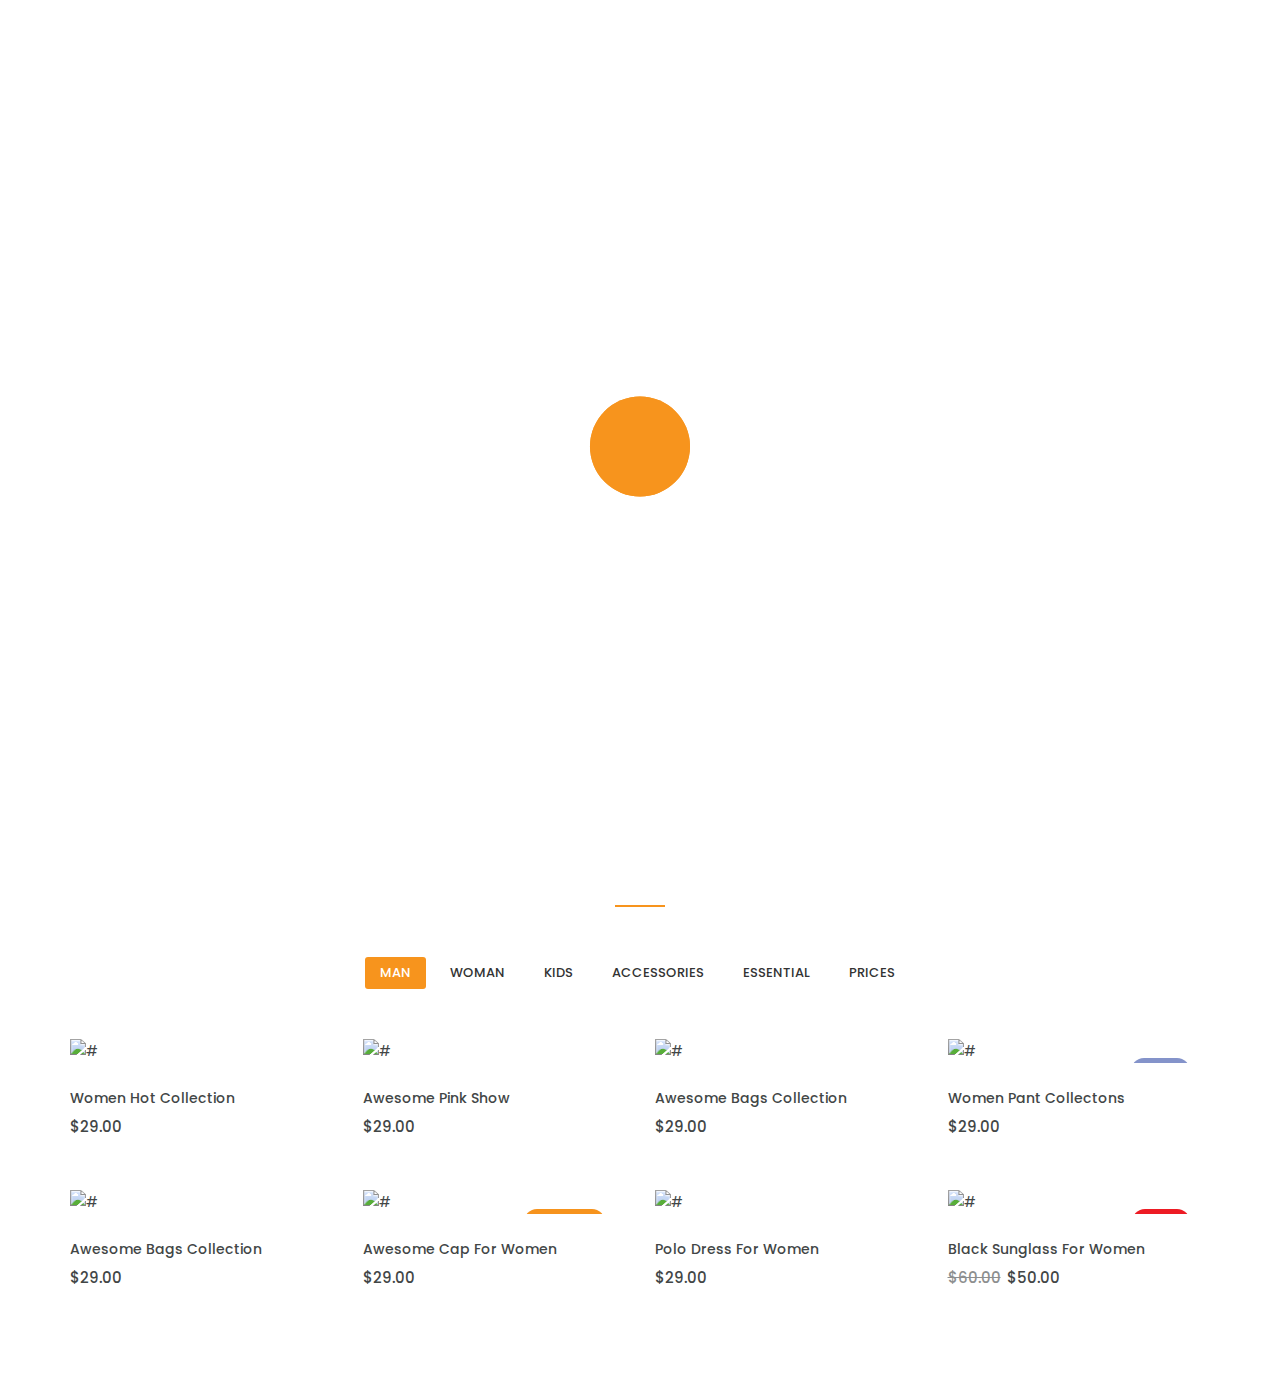
==== Template Main/newindex.html @ 01b1a54b "Work Started" ====
<!DOCTYPE html>
<html lang="zxx">
<head>
	<!-- Meta Tag -->
    <meta charset="utf-8">
    <meta http-equiv="X-UA-Compatible" content="IE=edge">
	<meta name='copyright' content=''>
	<meta http-equiv="X-UA-Compatible" content="IE=edge">
    <meta name="viewport" content="width=device-width, initial-scale=1, shrink-to-fit=no">
	<!-- Title Tag  -->
    <title>Eshop - eCommerce HTML5 Template.</title>
	<!-- Favicon -->
	<link rel="icon" type="image/png" href="images/favicon.png">
	<!-- Web Font -->
	<link href="https://fonts.googleapis.com/css?family=Poppins:200i,300,300i,400,400i,500,500i,600,600i,700,700i,800,800i,900,900i&display=swap" rel="stylesheet">
	
	<!-- StyleSheet -->
	
	<!-- Bootstrap -->
	<link rel="stylesheet" href="css/bootstrap.css">
	<!-- Magnific Popup -->
    <link rel="stylesheet" href="css/magnific-popup.min.css">
	<!-- Font Awesome -->
    <link rel="stylesheet" href="css/font-awesome.css">
	<!-- Fancybox -->
	<link rel="stylesheet" href="css/jquery.fancybox.min.css">
	<!-- Themify Icons -->
    <link rel="stylesheet" href="css/themify-icons.css">
	<!-- Nice Select CSS -->
    <link rel="stylesheet" href="css/niceselect.css">
	<!-- Animate CSS -->
    <link rel="stylesheet" href="css/animate.css">
	<!-- Flex Slider CSS -->
    <link rel="stylesheet" href="css/flex-slider.min.css">
	<!-- Owl Carousel -->
    <link rel="stylesheet" href="css/owl-carousel.css">
	<!-- Slicknav -->
    <link rel="stylesheet" href="css/slicknav.min.css">
	
	<!-- Eshop StyleSheet -->
	<link rel="stylesheet" href="css/reset.css">
	<link rel="stylesheet" href="style.css">
    <link rel="stylesheet" href="css/responsive.css">

	
	
</head>
<body class="js">
	
	<!-- Preloader -->
	<div class="preloader">
		<div class="preloader-inner">
			<div class="preloader-icon">
				<span></span>
				<span></span>
			</div>
		</div>
	</div>
	<!-- End Preloader -->
	
	
	<!-- Header -->
	<header class="header shop">
		<!-- Topbar -->
		<div class="topbar">
			<div class="container">
				<div class="row">
					<div class="col-lg-4 col-md-12 col-12">
						<!-- Top Left -->
						<div class="top-left">
							<ul class="list-main">
								<li><i class="ti-headphone-alt"></i> +060 (800) 801-582</li>
								<li><i class="ti-email"></i> support@shophub.com</li>
							</ul>
						</div>
						<!--/ End Top Left -->
					</div>
					<div class="col-lg-8 col-md-12 col-12">
						<!-- Top Right -->
						<div class="right-content">
							<ul class="list-main">
								<li><i class="ti-location-pin"></i> Store location</li>
								<li><i class="ti-alarm-clock"></i> <a href="#">Daily deal</a></li>
								<li><i class="ti-user"></i> <a href="#">My account</a></li>
								<li><i class="ti-power-off"></i><a href="login.html#">Login</a></li>
							</ul>
						</div>
						<!-- End Top Right -->
					</div>
				</div>
			</div>
		</div>
		<!-- End Topbar -->
		<div class="middle-inner">
			<div class="container">
				<div class="row">
					<div class="col-lg-2 col-md-2 col-12">
						<!-- Logo -->
						<div class="logo">
							<a href="index.html"><img src="images/logo.png" alt="logo"></a>
						</div>
						<!--/ End Logo -->
						<!-- Search Form -->
						<div class="search-top">
							<div class="top-search"><a href="#0"><i class="ti-search"></i></a></div>
							<!-- Search Form -->
							<div class="search-top">
								<form class="search-form">
									<input type="text" placeholder="Search here..." name="search">
									<button value="search" type="submit"><i class="ti-search"></i></button>
								</form>
							</div>
							<!--/ End Search Form -->
						</div>
						<!--/ End Search Form -->
						<div class="mobile-nav"></div>
					</div>
					<div class="col-lg-8 col-md-7 col-12">
						<div class="search-bar-top">
							<div class="search-bar">
								<select>
									<option selected="selected">All Category</option>
									<option>watch</option>
									<option>mobile</option>
									<option>kid’s item</option>
								</select>
								<form>
									<input name="search" placeholder="Search Products Here....." type="search">
									<button class="btnn"><i class="ti-search"></i></button>
								</form>
							</div>
						</div>
					</div>
					<div class="col-lg-2 col-md-3 col-12">
						<div class="right-bar">
							<!-- Search Form -->
							<div class="sinlge-bar">
								<a href="#" class="single-icon"><i class="fa fa-heart-o" aria-hidden="true"></i></a>
							</div>
							<div class="sinlge-bar">
								<a href="#" class="single-icon"><i class="fa fa-user-circle-o" aria-hidden="true"></i></a>
							</div>
							<div class="sinlge-bar shopping">
								<a href="#" class="single-icon"><i class="ti-bag"></i> <span class="total-count">2</span></a>
								<!-- Shopping Item -->
								<div class="shopping-item">
									<div class="dropdown-cart-header">
										<span>2 Items</span>
										<a href="#">View Cart</a>
									</div>
									<ul class="shopping-list">
										<li>
											<a href="#" class="remove" title="Remove this item"><i class="fa fa-remove"></i></a>
											<a class="cart-img" href="#"><img src="https://via.placeholder.com/70x70" alt="#"></a>
											<h4><a href="#">Woman Ring</a></h4>
											<p class="quantity">1x - <span class="amount">$99.00</span></p>
										</li>
										<li>
											<a href="#" class="remove" title="Remove this item"><i class="fa fa-remove"></i></a>
											<a class="cart-img" href="#"><img src="https://via.placeholder.com/70x70" alt="#"></a>
											<h4><a href="#">Woman Necklace</a></h4>
											<p class="quantity">1x - <span class="amount">$35.00</span></p>
										</li>
									</ul>
									<div class="bottom">
										<div class="total">
											<span>Total</span>
											<span class="total-amount">$134.00</span>
										</div>
										<a href="checkout.html" class="btn animate">Checkout</a>
									</div>
								</div>
								<!--/ End Shopping Item -->
							</div>
						</div>
					</div>
				</div>
			</div>
		</div>
		<!-- Header Inner -->
		<div class="header-inner">
			<div class="container">
				<div class="cat-nav-head">
					<div class="row">
						<div class="col-lg-3">
							<div class="all-category">
								<h3 class="cat-heading"><i class="fa fa-bars" aria-hidden="true"></i>CATEGORIES</h3>
								<ul class="main-category">
									<li><a href="#">New Arrivals <i class="fa fa-angle-right" aria-hidden="true"></i></a>
										<ul class="sub-category">
											<li><a href="#">accessories</a></li>
											<li><a href="#">best selling</a></li>
											<li><a href="#">top 100 offer</a></li>
											<li><a href="#">sunglass</a></li>
											<li><a href="#">watch</a></li>
											<li><a href="#">man’s product</a></li>
											<li><a href="#">ladies</a></li>
											<li><a href="#">westrn dress</a></li>
											<li><a href="#">denim </a></li>
										</ul>
									</li>
									<li class="main-mega"><a href="#">best selling <i class="fa fa-angle-right" aria-hidden="true"></i></a>
										<ul class="mega-menu">
											<li class="single-menu">
												<a href="#" class="title-link">Shop Kid's</a>
												<div class="image">
													<img src="https://via.placeholder.com/225x155" alt="#">
												</div>
												<div class="inner-link">
													<a href="#">Kids Toys</a>
													<a href="#">Kids Travel Car</a>
													<a href="#">Kids Color Shape</a>
													<a href="#">Kids Tent</a>
												</div>
											</li>
											<li class="single-menu">
												<a href="#" class="title-link">Shop Men's</a>
												<div class="image">
													<img src="https://via.placeholder.com/225x155" alt="#">
												</div>
												<div class="inner-link">
													<a href="#">Watch</a>
													<a href="#">T-shirt</a>
													<a href="#">Hoodies</a>
													<a href="#">Formal Pant</a>
												</div>
											</li>
											<li class="single-menu">
												<a href="#" class="title-link">Shop Women's</a>
												<div class="image">
													<img src="https://via.placeholder.com/225x155" alt="#">
												</div>
												<div class="inner-link">
													<a href="#">Ladies Shirt</a>
													<a href="#">Ladies Frog</a>
													<a href="#">Ladies Sun Glass</a>
													<a href="#">Ladies Watch</a>
												</div>
											</li>
										</ul>
									</li>
									<li><a href="#">accessories</a></li>
									<li><a href="#">top 100 offer</a></li>
									<li><a href="#">sunglass</a></li>
									<li><a href="#">watch</a></li>
									<li><a href="#">man’s product</a></li>
									<li><a href="#">ladies</a></li>
									<li><a href="#">westrn dress</a></li>
									<li><a href="#">denim </a></li>
								</ul>
							</div>
						</div>
						<div class="col-lg-9 col-12">
							<div class="menu-area">
								<!-- Main Menu -->
								<nav class="navbar navbar-expand-lg">
									<div class="navbar-collapse">	
										<div class="nav-inner">	
											<ul class="nav main-menu menu navbar-nav">
													<li class="active"><a href="#">Home</a></li>
													<li><a href="#">Product</a></li>												
													<li><a href="#">Service</a></li>
													<li><a href="#">Shop<i class="ti-angle-down"></i><span class="new">New</span></a>
														<ul class="dropdown">
															<li><a href="shop-grid.html">Shop Grid</a></li>
															<li><a href="cart.html">Cart</a></li>
															<li><a href="checkout.html">Checkout</a></li>
														</ul>
													</li>
													<li><a href="#">Pages</a></li>									
													<li><a href="#">Blog<i class="ti-angle-down"></i></a>
														<ul class="dropdown">
															<li><a href="blog-single-sidebar.html">Blog Single Sidebar</a></li>
														</ul>
													</li>
													<li><a href="contact.html">Contact Us</a></li>
												</ul>
										</div>
									</div>
								</nav>
								<!--/ End Main Menu -->	
							</div>
						</div>
					</div>
				</div>
			</div>
		</div>
		<!--/ End Header Inner -->
	</header>
	<!--/ End Header -->
	
	<!-- Slider Area -->
	<section class="hero-slider">
		<!-- Single Slider -->
		<div class="single-slider">
			<div class="container">
				<div class="row no-gutters">
					<div class="col-lg-9 offset-lg-3 col-12">
						<div class="text-inner">
							<div class="row">
								<div class="col-lg-7 col-12">
									<div class="hero-text">
										<h1><span>UP TO 50% OFF </span>Shirt For Man</h1>
										<p>Maboriosam in a nesciung eget magnae <br> dapibus disting tloctio in the find it pereri <br> odiy maboriosm.</p>
										<div class="button">
											<a href="#" class="btn">Shop Now!</a>
										</div>
									</div>
								</div>
							</div>
						</div>
					</div>
				</div>
			</div>
		</div>
		<!--/ End Single Slider -->
	</section>
	<!--/ End Slider Area -->
	
	<!-- Start Product Area -->
    <div class="product-area section">
            <div class="container">
				<div class="row">
					<div class="col-12">
						<div class="section-title">
							<h2>Trending Item</h2>
						</div>
					</div>
				</div>
				<div class="row">
					<div class="col-12">
						<div class="product-info">
							<div class="nav-main">
								<!-- Tab Nav -->
								<ul class="nav nav-tabs" id="myTab" role="tablist">
									<li class="nav-item"><a class="nav-link active" data-toggle="tab" href="#man" role="tab">Man</a></li>
									<li class="nav-item"><a class="nav-link" data-toggle="tab" href="#women" role="tab">Woman</a></li>
									<li class="nav-item"><a class="nav-link" data-toggle="tab" href="#kids" role="tab">Kids</a></li>
									<li class="nav-item"><a class="nav-link" data-toggle="tab" href="#accessories" role="tab">Accessories</a></li>
									<li class="nav-item"><a class="nav-link" data-toggle="tab" href="#essential" role="tab">Essential</a></li>
									<li class="nav-item"><a class="nav-link" data-toggle="tab" href="#prices" role="tab">Prices</a></li>
								</ul>
								<!--/ End Tab Nav -->
							</div>
							<div class="tab-content" id="myTabContent">
								<!-- Start Single Tab -->
								<div class="tab-pane fade show active" id="man" role="tabpanel">
									<div class="tab-single">
										<div class="row">
											<div class="col-xl-3 col-lg-4 col-md-4 col-12">
												<div class="single-product">
													<div class="product-img">
														<a href="product-details.html">
															<img class="default-img" src="https://via.placeholder.com/550x750" alt="#">
															<img class="hover-img" src="https://via.placeholder.com/550x750" alt="#">
														</a>
														<div class="button-head">
															<div class="product-action">
																<a data-toggle="modal" data-target="#exampleModal" title="Quick View" href="#"><i class=" ti-eye"></i><span>Quick Shop</span></a>
																<a title="Wishlist" href="#"><i class=" ti-heart "></i><span>Add to Wishlist</span></a>
																<a title="Compare" href="#"><i class="ti-bar-chart-alt"></i><span>Add to Compare</span></a>
															</div>
															<div class="product-action-2">
																<a title="Add to cart" href="#">Add to cart</a>
															</div>
														</div>
													</div>
													<div class="product-content">
														<h3><a href="product-details.html">Women Hot Collection</a></h3>
														<div class="product-price">
															<span>$29.00</span>
														</div>
													</div>
												</div>
											</div>
											<div class="col-xl-3 col-lg-4 col-md-4 col-12">
												<div class="single-product">
													<div class="product-img">
														<a href="product-details.html">
															<img class="default-img" src="https://via.placeholder.com/550x750" alt="#">
															<img class="hover-img" src="https://via.placeholder.com/550x750" alt="#">
														</a>
														<div class="button-head">
															<div class="product-action">
																<a data-toggle="modal" data-target="#exampleModal" title="Quick View" href="#"><i class=" ti-eye"></i><span>Quick Shop</span></a>
																<a title="Wishlist" href="#"><i class=" ti-heart "></i><span>Add to Wishlist</span></a>
																<a title="Compare" href="#"><i class="ti-bar-chart-alt"></i><span>Add to Compare</span></a>
															</div>
															<div class="product-action-2">
																<a title="Add to cart" href="#">Add to cart</a>
															</div>
														</div>
													</div>
													<div class="product-content">
														<h3><a href="product-details.html">Awesome Pink Show</a></h3>
														<div class="product-price">
															<span>$29.00</span>
														</div>
													</div>
												</div>
											</div>
											<div class="col-xl-3 col-lg-4 col-md-4 col-12">
												<div class="single-product">
													<div class="product-img">
														<a href="product-details.html">
															<img class="default-img" src="https://via.placeholder.com/550x750" alt="#">
															<img class="hover-img" src="https://via.placeholder.com/550x750" alt="#">
														</a>
														<div class="button-head">
															<div class="product-action">
																<a data-toggle="modal" data-target="#exampleModal" title="Quick View" href="#"><i class=" ti-eye"></i><span>Quick Shop</span></a>
																<a title="Wishlist" href="#"><i class=" ti-heart "></i><span>Add to Wishlist</span></a>
																<a title="Compare" href="#"><i class="ti-bar-chart-alt"></i><span>Add to Compare</span></a>
															</div>
															<div class="product-action-2">
																<a title="Add to cart" href="#">Add to cart</a>
															</div>
														</div>
													</div>
													<div class="product-content">
														<h3><a href="product-details.html">Awesome Bags Collection</a></h3>
														<div class="product-price">
															<span>$29.00</span>
														</div>
													</div>
												</div>
											</div>
											<div class="col-xl-3 col-lg-4 col-md-4 col-12">
												<div class="single-product">
													<div class="product-img">
														<a href="product-details.html">
															<img class="default-img" src="https://via.placeholder.com/550x750" alt="#">
															<img class="hover-img" src="https://via.placeholder.com/550x750" alt="#">
															<span class="new">New</span>
														</a>
														<div class="button-head">
															<div class="product-action">
																<a data-toggle="modal" data-target="#exampleModal" title="Quick View" href="#"><i class=" ti-eye"></i><span>Quick Shop</span></a>
																<a title="Wishlist" href="#"><i class=" ti-heart "></i><span>Add to Wishlist</span></a>
																<a title="Compare" href="#"><i class="ti-bar-chart-alt"></i><span>Add to Compare</span></a>
															</div>
															<div class="product-action-2">
																<a title="Add to cart" href="#">Add to cart</a>
															</div>
														</div>
													</div>
													<div class="product-content">
														<h3><a href="product-details.html">Women Pant Collectons</a></h3>
														<div class="product-price">
															<span>$29.00</span>
														</div>
													</div>
												</div>
											</div>
											<div class="col-xl-3 col-lg-4 col-md-4 col-12">
												<div class="single-product">
													<div class="product-img">
														<a href="product-details.html">
															<img class="default-img" src="https://via.placeholder.com/550x750" alt="#">
															<img class="hover-img" src="https://via.placeholder.com/550x750" alt="#">
														</a>
														<div class="button-head">
															<div class="product-action">
																<a data-toggle="modal" data-target="#exampleModal" title="Quick View" href="#"><i class=" ti-eye"></i><span>Quick Shop</span></a>
																<a title="Wishlist" href="#"><i class=" ti-heart "></i><span>Add to Wishlist</span></a>
																<a title="Compare" href="#"><i class="ti-bar-chart-alt"></i><span>Add to Compare</span></a>
															</div>
															<div class="product-action-2">
																<a title="Add to cart" href="#">Add to cart</a>
															</div>
														</div>
													</div>
													<div class="product-content">
														<h3><a href="product-details.html">Awesome Bags Collection</a></h3>
														<div class="product-price">
															<span>$29.00</span>
														</div>
													</div>
												</div>
											</div>
											<div class="col-xl-3 col-lg-4 col-md-4 col-12">
												<div class="single-product">
													<div class="product-img">
														<a href="product-details.html">
															<img class="default-img" src="https://via.placeholder.com/550x750" alt="#">
															<img class="hover-img" src="https://via.placeholder.com/550x750" alt="#">
															<span class="price-dec">30% Off</span>
														</a>
														<div class="button-head">
															<div class="product-action">
																<a data-toggle="modal" data-target="#exampleModal" title="Quick View" href="#"><i class=" ti-eye"></i><span>Quick Shop</span></a>
																<a title="Wishlist" href="#"><i class=" ti-heart "></i><span>Add to Wishlist</span></a>
																<a title="Compare" href="#"><i class="ti-bar-chart-alt"></i><span>Add to Compare</span></a>
															</div>
															<div class="product-action-2">
																<a title="Add to cart" href="#">Add to cart</a>
															</div>
														</div>
													</div>
													<div class="product-content">
														<h3><a href="product-details.html">Awesome Cap For Women</a></h3>
														<div class="product-price">
															<span>$29.00</span>
														</div>
													</div>
												</div>
											</div>
											<div class="col-xl-3 col-lg-4 col-md-4 col-12">
												<div class="single-product">
													<div class="product-img">
														<a href="product-details.html">
															<img class="default-img" src="https://via.placeholder.com/550x750" alt="#">
															<img class="hover-img" src="https://via.placeholder.com/550x750" alt="#">
														</a>
														<div class="button-head">
															<div class="product-action">
																<a data-toggle="modal" data-target="#exampleModal" title="Quick View" href="#"><i class=" ti-eye"></i><span>Quick Shop</span></a>
																<a title="Wishlist" href="#"><i class=" ti-heart "></i><span>Add to Wishlist</span></a>
																<a title="Compare" href="#"><i class="ti-bar-chart-alt"></i><span>Add to Compare</span></a>
															</div>
															<div class="product-action-2">
																<a title="Add to cart" href="#">Add to cart</a>
															</div>
														</div>
													</div>
													<div class="product-content">
														<h3><a href="product-details.html">Polo Dress For Women</a></h3>
														<div class="product-price">
															<span>$29.00</span>
														</div>
													</div>
												</div>
											</div>
											<div class="col-xl-3 col-lg-4 col-md-4 col-12">
												<div class="single-product">
													<div class="product-img">
														<a href="product-details.html">
															<img class="default-img" src="https://via.placeholder.com/550x750" alt="#">
															<img class="hover-img" src="https://via.placeholder.com/550x750" alt="#">
															<span class="out-of-stock">Hot</span>
														</a>
														<div class="button-head">
															<div class="product-action">
																<a data-toggle="modal" data-target="#exampleModal" title="Quick View" href="#"><i class=" ti-eye"></i><span>Quick Shop</span></a>
																<a title="Wishlist" href="#"><i class=" ti-heart "></i><span>Add to Wishlist</span></a>
																<a title="Compare" href="#"><i class="ti-bar-chart-alt"></i><span>Add to Compare</span></a>
															</div>
															<div class="product-action-2">
																<a title="Add to cart" href="#">Add to cart</a>
															</div>
														</div>
													</div>
													<div class="product-content">
														<h3><a href="product-details.html">Black Sunglass For Women</a></h3>
														<div class="product-price">
															<span class="old">$60.00</span>
															<span>$50.00</span>
														</div>
													</div>
												</div>
											</div>
										</div>
									</div>
								</div>
								<!--/ End Single Tab -->
								<!-- Start Single Tab -->
								<div class="tab-pane fade" id="women" role="tabpanel">
									<div class="tab-single">
										<div class="row">
											<div class="col-xl-3 col-lg-4 col-md-4 col-12">
												<div class="single-product">
													<div class="product-img">
														<a href="product-details.html">
															<img class="default-img" src="https://via.placeholder.com/550x750" alt="#">
															<img class="hover-img" src="https://via.placeholder.com/550x750" alt="#">
														</a>
														<div class="button-head">
															<div class="product-action">
																<a data-toggle="modal" data-target="#exampleModal" title="Quick View" href="#"><i class=" ti-eye"></i><span>Quick Shop</span></a>
																<a title="Wishlist" href="#"><i class=" ti-heart "></i><span>Add to Wishlist</span></a>
																<a title="Compare" href="#"><i class="ti-bar-chart-alt"></i><span>Add to Compare</span></a>
															</div>
															<div class="product-action-2">
																<a title="Add to cart" href="#">Add to cart</a>
															</div>
														</div>
													</div>
													<div class="product-content">
														<h3><a href="product-details.html">Women Hot Collection</a></h3>
														<div class="product-price">
															<span>$29.00</span>
														</div>
													</div>
												</div>
											</div>
											<div class="col-xl-3 col-lg-4 col-md-4 col-12">
												<div class="single-product">
													<div class="product-img">
														<a href="product-details.html">
															<img class="default-img" src="https://via.placeholder.com/550x750" alt="#">
															<img class="hover-img" src="https://via.placeholder.com/550x750" alt="#">
														</a>
														<div class="button-head">
															<div class="product-action">
																<a data-toggle="modal" data-target="#exampleModal" title="Quick View" href="#"><i class=" ti-eye"></i><span>Quick Shop</span></a>
																<a title="Wishlist" href="#"><i class=" ti-heart "></i><span>Add to Wishlist</span></a>
																<a title="Compare" href="#"><i class="ti-bar-chart-alt"></i><span>Add to Compare</span></a>
															</div>
															<div class="product-action-2">
																<a title="Add to cart" href="#">Add to cart</a>
															</div>
														</div>
													</div>
													<div class="product-content">
														<h3><a href="product-details.html">Awesome Pink Show</a></h3>
														<div class="product-price">
															<span>$29.00</span>
														</div>
													</div>
												</div>
											</div>
											<div class="col-xl-3 col-lg-4 col-md-4 col-12">
												<div class="single-product">
													<div class="product-img">
														<a href="product-details.html">
															<img class="default-img" src="https://via.placeholder.com/550x750" alt="#">
															<img class="hover-img" src="https://via.placeholder.com/550x750" alt="#">
														</a>
														<div class="button-head">
															<div class="product-action">
																<a data-toggle="modal" data-target="#exampleModal" title="Quick View" href="#"><i class=" ti-eye"></i><span>Quick Shop</span></a>
																<a title="Wishlist" href="#"><i class=" ti-heart "></i><span>Add to Wishlist</span></a>
																<a title="Compare" href="#"><i class="ti-bar-chart-alt"></i><span>Add to Compare</span></a>
															</div>
															<div class="product-action-2">
																<a title="Add to cart" href="#">Add to cart</a>
															</div>
														</div>
													</div>
													<div class="product-content">
														<h3><a href="product-details.html">Awesome Bags Collection</a></h3>
														<div class="product-price">
															<span>$29.00</span>
														</div>
													</div>
												</div>
											</div>
											<div class="col-xl-3 col-lg-4 col-md-4 col-12">
												<div class="single-product">
													<div class="product-img">
														<a href="product-details.html">
															<img class="default-img" src="https://via.placeholder.com/550x750" alt="#">
															<img class="hover-img" src="https://via.placeholder.com/550x750" alt="#">
															<span class="new">New</span>
														</a>
														<div class="button-head">
															<div class="product-action">
																<a data-toggle="modal" data-target="#exampleModal" title="Quick View" href="#"><i class=" ti-eye"></i><span>Quick Shop</span></a>
																<a title="Wishlist" href="#"><i class=" ti-heart "></i><span>Add to Wishlist</span></a>
																<a title="Compare" href="#"><i class="ti-bar-chart-alt"></i><span>Add to Compare</span></a>
															</div>
															<div class="product-action-2">
																<a title="Add to cart" href="#">Add to cart</a>
															</div>
														</div>
													</div>
													<div class="product-content">
														<h3><a href="product-details.html">Women Pant Collectons</a></h3>
														<div class="product-price">
															<span>$29.00</span>
														</div>
													</div>
												</div>
											</div>
											<div class="col-xl-3 col-lg-4 col-md-4 col-12">
												<div class="single-product">
													<div class="product-img">
														<a href="product-details.html">
															<img class="default-img" src="https://via.placeholder.com/550x750" alt="#">
															<img class="hover-img" src="https://via.placeholder.com/550x750" alt="#">
														</a>
														<div class="button-head">
															<div class="product-action">
																<a data-toggle="modal" data-target="#exampleModal" title="Quick View" href="#"><i class=" ti-eye"></i><span>Quick Shop</span></a>
																<a title="Wishlist" href="#"><i class=" ti-heart "></i><span>Add to Wishlist</span></a>
																<a title="Compare" href="#"><i class="ti-bar-chart-alt"></i><span>Add to Compare</span></a>
															</div>
															<div class="product-action-2">
																<a title="Add to cart" href="#">Add to cart</a>
															</div>
														</div>
													</div>
													<div class="product-content">
														<h3><a href="product-details.html">Awesome Bags Collection</a></h3>
														<div class="product-price">
															<span>$29.00</span>
														</div>
													</div>
												</div>
											</div>
											<div class="col-xl-3 col-lg-4 col-md-4 col-12">
												<div class="single-product">
													<div class="product-img">
														<a href="product-details.html">
															<img class="default-img" src="https://via.placeholder.com/550x750" alt="#">
															<img class="hover-img" src="https://via.placeholder.com/550x750" alt="#">
															<span class="price-dec">30% Off</span>
														</a>
														<div class="button-head">
															<div class="product-action">
																<a data-toggle="modal" data-target="#exampleModal" title="Quick View" href="#"><i class=" ti-eye"></i><span>Quick Shop</span></a>
																<a title="Wishlist" href="#"><i class=" ti-heart "></i><span>Add to Wishlist</span></a>
																<a title="Compare" href="#"><i class="ti-bar-chart-alt"></i><span>Add to Compare</span></a>
															</div>
															<div class="product-action-2">
																<a title="Add to cart" href="#">Add to cart</a>
															</div>
														</div>
													</div>
													<div class="product-content">
														<h3><a href="product-details.html">Awesome Cap For Women</a></h3>
														<div class="product-price">
															<span>$29.00</span>
														</div>
													</div>
												</div>
											</div>
											<div class="col-xl-3 col-lg-4 col-md-4 col-12">
												<div class="single-product">
													<div class="product-img">
														<a href="product-details.html">
															<img class="default-img" src="https://via.placeholder.com/550x750" alt="#">
															<img class="hover-img" src="https://via.placeholder.com/550x750" alt="#">
														</a>
														<div class="button-head">
															<div class="product-action">
																<a data-toggle="modal" data-target="#exampleModal" title="Quick View" href="#"><i class=" ti-eye"></i><span>Quick Shop</span></a>
																<a title="Wishlist" href="#"><i class=" ti-heart "></i><span>Add to Wishlist</span></a>
																<a title="Compare" href="#"><i class="ti-bar-chart-alt"></i><span>Add to Compare</span></a>
															</div>
															<div class="product-action-2">
																<a title="Add to cart" href="#">Add to cart</a>
															</div>
														</div>
													</div>
													<div class="product-content">
														<h3><a href="product-details.html">Polo Dress For Women</a></h3>
														<div class="product-price">
															<span>$29.00</span>
														</div>
													</div>
												</div>
											</div>
											<div class="col-xl-3 col-lg-4 col-md-4 col-12">
												<div class="single-product">
													<div class="product-img">
														<a href="product-details.html">
															<img class="default-img" src="https://via.placeholder.com/550x750" alt="#">
															<img class="hover-img" src="https://via.placeholder.com/550x750" alt="#">
															<span class="out-of-stock">Hot</span>
														</a>
														<div class="button-head">
															<div class="product-action">
																<a data-toggle="modal" data-target="#exampleModal" title="Quick View" href="#"><i class=" ti-eye"></i><span>Quick Shop</span></a>
																<a title="Wishlist" href="#"><i class=" ti-heart "></i><span>Add to Wishlist</span></a>
																<a title="Compare" href="#"><i class="ti-bar-chart-alt"></i><span>Add to Compare</span></a>
															</div>
															<div class="product-action-2">
																<a title="Add to cart" href="#">Add to cart</a>
															</div>
														</div>
													</div>
													<div class="product-content">
														<h3><a href="product-details.html">Black Sunglass For Women</a></h3>
														<div class="product-price">
															<span class="old">$60.00</span>
															<span>$50.00</span>
														</div>
													</div>
												</div>
											</div>
										</div>
									</div>
								</div>
								<!--/ End Single Tab -->
								<!-- Start Single Tab -->
								<div class="tab-pane fade" id="kids" role="tabpanel">
									<div class="tab-single">
										<div class="row">
											<div class="col-xl-3 col-lg-4 col-md-4 col-12">
												<div class="single-product">
													<div class="product-img">
														<a href="product-details.html">
															<img class="default-img" src="https://via.placeholder.com/550x750" alt="#">
															<img class="hover-img" src="https://via.placeholder.com/550x750" alt="#">
														</a>
														<div class="button-head">
															<div class="product-action">
																<a data-toggle="modal" data-target="#exampleModal" title="Quick View" href="#"><i class=" ti-eye"></i><span>Quick Shop</span></a>
																<a title="Wishlist" href="#"><i class=" ti-heart "></i><span>Add to Wishlist</span></a>
																<a title="Compare" href="#"><i class="ti-bar-chart-alt"></i><span>Add to Compare</span></a>
															</div>
															<div class="product-action-2">
																<a title="Add to cart" href="#">Add to cart</a>
															</div>
														</div>
													</div>
													<div class="product-content">
														<h3><a href="product-details.html">Women Hot Collection</a></h3>
														<div class="product-price">
															<span>$29.00</span>
														</div>
													</div>
												</div>
											</div>
											<div class="col-xl-3 col-lg-4 col-md-4 col-12">
												<div class="single-product">
													<div class="product-img">
														<a href="product-details.html">
															<img class="default-img" src="https://via.placeholder.com/550x750" alt="#">
															<img class="hover-img" src="https://via.placeholder.com/550x750" alt="#">
														</a>
														<div class="button-head">
															<div class="product-action">
																<a data-toggle="modal" data-target="#exampleModal" title="Quick View" href="#"><i class=" ti-eye"></i><span>Quick Shop</span></a>
																<a title="Wishlist" href="#"><i class=" ti-heart "></i><span>Add to Wishlist</span></a>
																<a title="Compare" href="#"><i class="ti-bar-chart-alt"></i><span>Add to Compare</span></a>
															</div>
															<div class="product-action-2">
																<a title="Add to cart" href="#">Add to cart</a>
															</div>
														</div>
													</div>
													<div class="product-content">
														<h3><a href="product-details.html">Awesome Pink Show</a></h3>
														<div class="product-price">
															<span>$29.00</span>
														</div>
													</div>
												</div>
											</div>
											<div class="col-xl-3 col-lg-4 col-md-4 col-12">
												<div class="single-product">
													<div class="product-img">
														<a href="product-details.html">
															<img class="default-img" src="https://via.placeholder.com/550x750" alt="#">
															<img class="hover-img" src="https://via.placeholder.com/550x750" alt="#">
														</a>
														<div class="button-head">
															<div class="product-action">
																<a data-toggle="modal" data-target="#exampleModal" title="Quick View" href="#"><i class=" ti-eye"></i><span>Quick Shop</span></a>
																<a title="Wishlist" href="#"><i class=" ti-heart "></i><span>Add to Wishlist</span></a>
																<a title="Compare" href="#"><i class="ti-bar-chart-alt"></i><span>Add to Compare</span></a>
															</div>
															<div class="product-action-2">
																<a title="Add to cart" href="#">Add to cart</a>
															</div>
														</div>
													</div>
													<div class="product-content">
														<h3><a href="product-details.html">Awesome Bags Collection</a></h3>
														<div class="product-price">
															<span>$29.00</span>
														</div>
													</div>
												</div>
											</div>
											<div class="col-xl-3 col-lg-4 col-md-4 col-12">
												<div class="single-product">
													<div class="product-img">
														<a href="product-details.html">
															<img class="default-img" src="https://via.placeholder.com/550x750" alt="#">
															<img class="hover-img" src="https://via.placeholder.com/550x750" alt="#">
															<span class="new">New</span>
														</a>
														<div class="button-head">
															<div class="product-action">
																<a data-toggle="modal" data-target="#exampleModal" title="Quick View" href="#"><i class=" ti-eye"></i><span>Quick Shop</span></a>
																<a title="Wishlist" href="#"><i class=" ti-heart "></i><span>Add to Wishlist</span></a>
																<a title="Compare" href="#"><i class="ti-bar-chart-alt"></i><span>Add to Compare</span></a>
															</div>
															<div class="product-action-2">
																<a title="Add to cart" href="#">Add to cart</a>
															</div>
														</div>
													</div>
													<div class="product-content">
														<h3><a href="product-details.html">Women Pant Collectons</a></h3>
														<div class="product-price">
															<span>$29.00</span>
														</div>
													</div>
												</div>
											</div>
											<div class="col-xl-3 col-lg-4 col-md-4 col-12">
												<div class="single-product">
													<div class="product-img">
														<a href="product-details.html">
															<img class="default-img" src="https://via.placeholder.com/550x750" alt="#">
															<img class="hover-img" src="https://via.placeholder.com/550x750" alt="#">
														</a>
														<div class="button-head">
															<div class="product-action">
																<a data-toggle="modal" data-target="#exampleModal" title="Quick View" href="#"><i class=" ti-eye"></i><span>Quick Shop</span></a>
																<a title="Wishlist" href="#"><i class=" ti-heart "></i><span>Add to Wishlist</span></a>
																<a title="Compare" href="#"><i class="ti-bar-chart-alt"></i><span>Add to Compare</span></a>
															</div>
															<div class="product-action-2">
																<a title="Add to cart" href="#">Add to cart</a>
															</div>
														</div>
													</div>
													<div class="product-content">
														<h3><a href="product-details.html">Awesome Bags Collection</a></h3>
														<div class="product-price">
															<span>$29.00</span>
														</div>
													</div>
												</div>
											</div>
											<div class="col-xl-3 col-lg-4 col-md-4 col-12">
												<div class="single-product">
													<div class="product-img">
														<a href="product-details.html">
															<img class="default-img" src="https://via.placeholder.com/550x750" alt="#">
															<img class="hover-img" src="https://via.placeholder.com/550x750" alt="#">
															<span class="price-dec">30% Off</span>
														</a>
														<div class="button-head">
															<div class="product-action">
																<a data-toggle="modal" data-target="#exampleModal" title="Quick View" href="#"><i class=" ti-eye"></i><span>Quick Shop</span></a>
																<a title="Wishlist" href="#"><i class=" ti-heart "></i><span>Add to Wishlist</span></a>
																<a title="Compare" href="#"><i class="ti-bar-chart-alt"></i><span>Add to Compare</span></a>
															</div>
															<div class="product-action-2">
																<a title="Add to cart" href="#">Add to cart</a>
															</div>
														</div>
													</div>
													<div class="product-content">
														<h3><a href="product-details.html">Awesome Cap For Women</a></h3>
														<div class="product-price">
															<span>$29.00</span>
														</div>
													</div>
												</div>
											</div>
											<div class="col-xl-3 col-lg-4 col-md-4 col-12">
												<div class="single-product">
													<div class="product-img">
														<a href="product-details.html">
															<img class="default-img" src="https://via.placeholder.com/550x750" alt="#">
															<img class="hover-img" src="https://via.placeholder.com/550x750" alt="#">
														</a>
														<div class="button-head">
															<div class="product-action">
																<a data-toggle="modal" data-target="#exampleModal" title="Quick View" href="#"><i class=" ti-eye"></i><span>Quick Shop</span></a>
																<a title="Wishlist" href="#"><i class=" ti-heart "></i><span>Add to Wishlist</span></a>
																<a title="Compare" href="#"><i class="ti-bar-chart-alt"></i><span>Add to Compare</span></a>
															</div>
															<div class="product-action-2">
																<a title="Add to cart" href="#">Add to cart</a>
															</div>
														</div>
													</div>
													<div class="product-content">
														<h3><a href="product-details.html">Polo Dress For Women</a></h3>
														<div class="product-price">
															<span>$29.00</span>
														</div>
													</div>
												</div>
											</div>
											<div class="col-xl-3 col-lg-4 col-md-4 col-12">
												<div class="single-product">
													<div class="product-img">
														<a href="product-details.html">
															<img class="default-img" src="https://via.placeholder.com/550x750" alt="#">
															<img class="hover-img" src="https://via.placeholder.com/550x750" alt="#">
															<span class="out-of-stock">Hot</span>
														</a>
														<div class="button-head">
															<div class="product-action">
																<a data-toggle="modal" data-target="#exampleModal" title="Quick View" href="#"><i class=" ti-eye"></i><span>Quick Shop</span></a>
																<a title="Wishlist" href="#"><i class=" ti-heart "></i><span>Add to Wishlist</span></a>
																<a title="Compare" href="#"><i class="ti-bar-chart-alt"></i><span>Add to Compare</span></a>
															</div>
															<div class="product-action-2">
																<a title="Add to cart" href="#">Add to cart</a>
															</div>
														</div>
													</div>
													<div class="product-content">
														<h3><a href="product-details.html">Black Sunglass For Women</a></h3>
														<div class="product-price">
															<span class="old">$60.00</span>
															<span>$50.00</span>
														</div>
													</div>
												</div>
											</div>
										</div>
									</div>
								</div>
								<!--/ End Single Tab -->
								<!-- Start Single Tab -->
								<div class="tab-pane fade" id="accessories" role="tabpanel">
									<div class="tab-single">
										<div class="row">
											<div class="col-xl-3 col-lg-4 col-md-4 col-12">
												<div class="single-product">
													<div class="product-img">
														<a href="product-details.html">
															<img class="default-img" src="https://via.placeholder.com/550x750" alt="#">
															<img class="hover-img" src="https://via.placeholder.com/550x750" alt="#">
														</a>
														<div class="button-head">
															<div class="product-action">
																<a data-toggle="modal" data-target="#exampleModal" title="Quick View" href="#"><i class=" ti-eye"></i><span>Quick Shop</span></a>
																<a title="Wishlist" href="#"><i class=" ti-heart "></i><span>Add to Wishlist</span></a>
																<a title="Compare" href="#"><i class="ti-bar-chart-alt"></i><span>Add to Compare</span></a>
															</div>
															<div class="product-action-2">
																<a title="Add to cart" href="#">Add to cart</a>
															</div>
														</div>
													</div>
													<div class="product-content">
														<h3><a href="product-details.html">Women Hot Collection</a></h3>
														<div class="product-price">
															<span>$29.00</span>
														</div>
													</div>
												</div>
											</div>
											<div class="col-xl-3 col-lg-4 col-md-4 col-12">
												<div class="single-product">
													<div class="product-img">
														<a href="product-details.html">
															<img class="default-img" src="https://via.placeholder.com/550x750" alt="#">
															<img class="hover-img" src="https://via.placeholder.com/550x750" alt="#">
														</a>
														<div class="button-head">
															<div class="product-action">
																<a data-toggle="modal" data-target="#exampleModal" title="Quick View" href="#"><i class=" ti-eye"></i><span>Quick Shop</span></a>
																<a title="Wishlist" href="#"><i class=" ti-heart "></i><span>Add to Wishlist</span></a>
																<a title="Compare" href="#"><i class="ti-bar-chart-alt"></i><span>Add to Compare</span></a>
															</div>
															<div class="product-action-2">
																<a title="Add to cart" href="#">Add to cart</a>
															</div>
														</div>
													</div>
													<div class="product-content">
														<h3><a href="product-details.html">Awesome Pink Show</a></h3>
														<div class="product-price">
															<span>$29.00</span>
														</div>
													</div>
												</div>
											</div>
											<div class="col-xl-3 col-lg-4 col-md-4 col-12">
												<div class="single-product">
													<div class="product-img">
														<a href="product-details.html">
															<img class="default-img" src="https://via.placeholder.com/550x750" alt="#">
															<img class="hover-img" src="https://via.placeholder.com/550x750" alt="#">
														</a>
														<div class="button-head">
															<div class="product-action">
																<a data-toggle="modal" data-target="#exampleModal" title="Quick View" href="#"><i class=" ti-eye"></i><span>Quick Shop</span></a>
																<a title="Wishlist" href="#"><i class=" ti-heart "></i><span>Add to Wishlist</span></a>
																<a title="Compare" href="#"><i class="ti-bar-chart-alt"></i><span>Add to Compare</span></a>
															</div>
															<div class="product-action-2">
																<a title="Add to cart" href="#">Add to cart</a>
															</div>
														</div>
													</div>
													<div class="product-content">
														<h3><a href="product-details.html">Awesome Bags Collection</a></h3>
														<div class="product-price">
															<span>$29.00</span>
														</div>
													</div>
												</div>
											</div>
											<div class="col-xl-3 col-lg-4 col-md-4 col-12">
												<div class="single-product">
													<div class="product-img">
														<a href="product-details.html">
															<img class="default-img" src="https://via.placeholder.com/550x750" alt="#">
															<img class="hover-img" src="https://via.placeholder.com/550x750" alt="#">
															<span class="new">New</span>
														</a>
														<div class="button-head">
															<div class="product-action">
																<a data-toggle="modal" data-target="#exampleModal" title="Quick View" href="#"><i class=" ti-eye"></i><span>Quick Shop</span></a>
																<a title="Wishlist" href="#"><i class=" ti-heart "></i><span>Add to Wishlist</span></a>
																<a title="Compare" href="#"><i class="ti-bar-chart-alt"></i><span>Add to Compare</span></a>
															</div>
															<div class="product-action-2">
																<a title="Add to cart" href="#">Add to cart</a>
															</div>
														</div>
													</div>
													<div class="product-content">
														<h3><a href="product-details.html">Women Pant Collectons</a></h3>
														<div class="product-price">
															<span>$29.00</span>
														</div>
													</div>
												</div>
											</div>
											<div class="col-xl-3 col-lg-4 col-md-4 col-12">
												<div class="single-product">
													<div class="product-img">
														<a href="product-details.html">
															<img class="default-img" src="https://via.placeholder.com/550x750" alt="#">
															<img class="hover-img" src="https://via.placeholder.com/550x750" alt="#">
														</a>
														<div class="button-head">
															<div class="product-action">
																<a data-toggle="modal" data-target="#exampleModal" title="Quick View" href="#"><i class=" ti-eye"></i><span>Quick Shop</span></a>
																<a title="Wishlist" href="#"><i class=" ti-heart "></i><span>Add to Wishlist</span></a>
																<a title="Compare" href="#"><i class="ti-bar-chart-alt"></i><span>Add to Compare</span></a>
															</div>
															<div class="product-action-2">
																<a title="Add to cart" href="#">Add to cart</a>
															</div>
														</div>
													</div>
													<div class="product-content">
														<h3><a href="product-details.html">Awesome Bags Collection</a></h3>
														<div class="product-price">
															<span>$29.00</span>
														</div>
													</div>
												</div>
											</div>
											<div class="col-xl-3 col-lg-4 col-md-4 col-12">
												<div class="single-product">
													<div class="product-img">
														<a href="product-details.html">
															<img class="default-img" src="https://via.placeholder.com/550x750" alt="#">
															<img class="hover-img" src="https://via.placeholder.com/550x750" alt="#">
															<span class="price-dec">30% Off</span>
														</a>
														<div class="button-head">
															<div class="product-action">
																<a data-toggle="modal" data-target="#exampleModal" title="Quick View" href="#"><i class=" ti-eye"></i><span>Quick Shop</span></a>
																<a title="Wishlist" href="#"><i class=" ti-heart "></i><span>Add to Wishlist</span></a>
																<a title="Compare" href="#"><i class="ti-bar-chart-alt"></i><span>Add to Compare</span></a>
															</div>
															<div class="product-action-2">
																<a title="Add to cart" href="#">Add to cart</a>
															</div>
														</div>
													</div>
													<div class="product-content">
														<h3><a href="product-details.html">Awesome Cap For Women</a></h3>
														<div class="product-price">
															<span>$29.00</span>
														</div>
													</div>
												</div>
											</div>
											<div class="col-xl-3 col-lg-4 col-md-4 col-12">
												<div class="single-product">
													<div class="product-img">
														<a href="product-details.html">
															<img class="default-img" src="https://via.placeholder.com/550x750" alt="#">
															<img class="hover-img" src="https://via.placeholder.com/550x750" alt="#">
														</a>
														<div class="button-head">
															<div class="product-action">
																<a data-toggle="modal" data-target="#exampleModal" title="Quick View" href="#"><i class=" ti-eye"></i><span>Quick Shop</span></a>
																<a title="Wishlist" href="#"><i class=" ti-heart "></i><span>Add to Wishlist</span></a>
																<a title="Compare" href="#"><i class="ti-bar-chart-alt"></i><span>Add to Compare</span></a>
															</div>
															<div class="product-action-2">
																<a title="Add to cart" href="#">Add to cart</a>
															</div>
														</div>
													</div>
													<div class="product-content">
														<h3><a href="product-details.html">Polo Dress For Women</a></h3>
														<div class="product-price">
															<span>$29.00</span>
														</div>
													</div>
												</div>
											</div>
											<div class="col-xl-3 col-lg-4 col-md-4 col-12">
												<div class="single-product">
													<div class="product-img">
														<a href="product-details.html">
															<img class="default-img" src="https://via.placeholder.com/550x750" alt="#">
															<img class="hover-img" src="https://via.placeholder.com/550x750" alt="#">
															<span class="out-of-stock">Hot</span>
														</a>
														<div class="button-head">
															<div class="product-action">
																<a data-toggle="modal" data-target="#exampleModal" title="Quick View" href="#"><i class=" ti-eye"></i><span>Quick Shop</span></a>
																<a title="Wishlist" href="#"><i class=" ti-heart "></i><span>Add to Wishlist</span></a>
																<a title="Compare" href="#"><i class="ti-bar-chart-alt"></i><span>Add to Compare</span></a>
															</div>
															<div class="product-action-2">
																<a title="Add to cart" href="#">Add to cart</a>
															</div>
														</div>
													</div>
													<div class="product-content">
														<h3><a href="product-details.html">Black Sunglass For Women</a></h3>
														<div class="product-price">
															<span class="old">$60.00</span>
															<span>$50.00</span>
														</div>
													</div>
												</div>
											</div>
										</div>
									</div>
								</div>
								<!--/ End Single Tab -->
								<!-- Start Single Tab -->
								<div class="tab-pane fade" id="essential" role="tabpanel">
									<div class="tab-single">
										<div class="row">
											<div class="col-xl-3 col-lg-4 col-md-4 col-12">
												<div class="single-product">
													<div class="product-img">
														<a href="product-details.html">
															<img class="default-img" src="https://via.placeholder.com/550x750" alt="#">
															<img class="hover-img" src="https://via.placeholder.com/550x750" alt="#">
														</a>
														<div class="button-head">
															<div class="product-action">
																<a data-toggle="modal" data-target="#exampleModal" title="Quick View" href="#"><i class=" ti-eye"></i><span>Quick Shop</span></a>
																<a title="Wishlist" href="#"><i class=" ti-heart "></i><span>Add to Wishlist</span></a>
																<a title="Compare" href="#"><i class="ti-bar-chart-alt"></i><span>Add to Compare</span></a>
															</div>
															<div class="product-action-2">
																<a title="Add to cart" href="#">Add to cart</a>
															</div>
														</div>
													</div>
													<div class="product-content">
														<h3><a href="product-details.html">Women Hot Collection</a></h3>
														<div class="product-price">
															<span>$29.00</span>
														</div>
													</div>
												</div>
											</div>
											<div class="col-xl-3 col-lg-4 col-md-4 col-12">
												<div class="single-product">
													<div class="product-img">
														<a href="product-details.html">
															<img class="default-img" src="https://via.placeholder.com/550x750" alt="#">
															<img class="hover-img" src="https://via.placeholder.com/550x750" alt="#">
														</a>
														<div class="button-head">
															<div class="product-action">
																<a data-toggle="modal" data-target="#exampleModal" title="Quick View" href="#"><i class=" ti-eye"></i><span>Quick Shop</span></a>
																<a title="Wishlist" href="#"><i class=" ti-heart "></i><span>Add to Wishlist</span></a>
																<a title="Compare" href="#"><i class="ti-bar-chart-alt"></i><span>Add to Compare</span></a>
															</div>
															<div class="product-action-2">
																<a title="Add to cart" href="#">Add to cart</a>
															</div>
														</div>
													</div>
													<div class="product-content">
														<h3><a href="product-details.html">Awesome Pink Show</a></h3>
														<div class="product-price">
															<span>$29.00</span>
														</div>
													</div>
												</div>
											</div>
											<div class="col-xl-3 col-lg-4 col-md-4 col-12">
												<div class="single-product">
													<div class="product-img">
														<a href="product-details.html">
															<img class="default-img" src="https://via.placeholder.com/550x750" alt="#">
															<img class="hover-img" src="https://via.placeholder.com/550x750" alt="#">
														</a>
														<div class="button-head">
															<div class="product-action">
																<a data-toggle="modal" data-target="#exampleModal" title="Quick View" href="#"><i class=" ti-eye"></i><span>Quick Shop</span></a>
																<a title="Wishlist" href="#"><i class=" ti-heart "></i><span>Add to Wishlist</span></a>
																<a title="Compare" href="#"><i class="ti-bar-chart-alt"></i><span>Add to Compare</span></a>
															</div>
															<div class="product-action-2">
																<a title="Add to cart" href="#">Add to cart</a>
															</div>
														</div>
													</div>
													<div class="product-content">
														<h3><a href="product-details.html">Awesome Bags Collection</a></h3>
														<div class="product-price">
															<span>$29.00</span>
														</div>
													</div>
												</div>
											</div>
											<div class="col-xl-3 col-lg-4 col-md-4 col-12">
												<div class="single-product">
													<div class="product-img">
														<a href="product-details.html">
															<img class="default-img" src="https://via.placeholder.com/550x750" alt="#">
															<img class="hover-img" src="https://via.placeholder.com/550x750" alt="#">
															<span class="new">New</span>
														</a>
														<div class="button-head">
															<div class="product-action">
																<a data-toggle="modal" data-target="#exampleModal" title="Quick View" href="#"><i class=" ti-eye"></i><span>Quick Shop</span></a>
																<a title="Wishlist" href="#"><i class=" ti-heart "></i><span>Add to Wishlist</span></a>
																<a title="Compare" href="#"><i class="ti-bar-chart-alt"></i><span>Add to Compare</span></a>
															</div>
															<div class="product-action-2">
																<a title="Add to cart" href="#">Add to cart</a>
															</div>
														</div>
													</div>
													<div class="product-content">
														<h3><a href="product-details.html">Women Pant Collectons</a></h3>
														<div class="product-price">
															<span>$29.00</span>
														</div>
													</div>
												</div>
											</div>
											<div class="col-xl-3 col-lg-4 col-md-4 col-12">
												<div class="single-product">
													<div class="product-img">
														<a href="product-details.html">
															<img class="default-img" src="https://via.placeholder.com/550x750" alt="#">
															<img class="hover-img" src="https://via.placeholder.com/550x750" alt="#">
														</a>
														<div class="button-head">
															<div class="product-action">
																<a data-toggle="modal" data-target="#exampleModal" title="Quick View" href="#"><i class=" ti-eye"></i><span>Quick Shop</span></a>
																<a title="Wishlist" href="#"><i class=" ti-heart "></i><span>Add to Wishlist</span></a>
																<a title="Compare" href="#"><i class="ti-bar-chart-alt"></i><span>Add to Compare</span></a>
															</div>
															<div class="product-action-2">
																<a title="Add to cart" href="#">Add to cart</a>
															</div>
														</div>
													</div>
													<div class="product-content">
														<h3><a href="product-details.html">Awesome Bags Collection</a></h3>
														<div class="product-price">
															<span>$29.00</span>
														</div>
													</div>
												</div>
											</div>
											<div class="col-xl-3 col-lg-4 col-md-4 col-12">
												<div class="single-product">
													<div class="product-img">
														<a href="product-details.html">
															<img class="default-img" src="https://via.placeholder.com/550x750" alt="#">
															<img class="hover-img" src="https://via.placeholder.com/550x750" alt="#">
															<span class="price-dec">30% Off</span>
														</a>
														<div class="button-head">
															<div class="product-action">
																<a data-toggle="modal" data-target="#exampleModal" title="Quick View" href="#"><i class=" ti-eye"></i><span>Quick Shop</span></a>
																<a title="Wishlist" href="#"><i class=" ti-heart "></i><span>Add to Wishlist</span></a>
																<a title="Compare" href="#"><i class="ti-bar-chart-alt"></i><span>Add to Compare</span></a>
															</div>
															<div class="product-action-2">
																<a title="Add to cart" href="#">Add to cart</a>
															</div>
														</div>
													</div>
													<div class="product-content">
														<h3><a href="product-details.html">Awesome Cap For Women</a></h3>
														<div class="product-price">
															<span>$29.00</span>
														</div>
													</div>
												</div>
											</div>
											<div class="col-xl-3 col-lg-4 col-md-4 col-12">
												<div class="single-product">
													<div class="product-img">
														<a href="product-details.html">
															<img class="default-img" src="https://via.placeholder.com/550x750" alt="#">
															<img class="hover-img" src="https://via.placeholder.com/550x750" alt="#">
														</a>
														<div class="button-head">
															<div class="product-action">
																<a data-toggle="modal" data-target="#exampleModal" title="Quick View" href="#"><i class=" ti-eye"></i><span>Quick Shop</span></a>
																<a title="Wishlist" href="#"><i class=" ti-heart "></i><span>Add to Wishlist</span></a>
																<a title="Compare" href="#"><i class="ti-bar-chart-alt"></i><span>Add to Compare</span></a>
															</div>
															<div class="product-action-2">
																<a title="Add to cart" href="#">Add to cart</a>
															</div>
														</div>
													</div>
													<div class="product-content">
														<h3><a href="product-details.html">Polo Dress For Women</a></h3>
														<div class="product-price">
															<span>$29.00</span>
														</div>
													</div>
												</div>
											</div>
											<div class="col-xl-3 col-lg-4 col-md-4 col-12">
												<div class="single-product">
													<div class="product-img">
														<a href="product-details.html">
															<img class="default-img" src="https://via.placeholder.com/550x750" alt="#">
															<img class="hover-img" src="https://via.placeholder.com/550x750" alt="#">
															<span class="out-of-stock">Hot</span>
														</a>
														<div class="button-head">
															<div class="product-action">
																<a data-toggle="modal" data-target="#exampleModal" title="Quick View" href="#"><i class=" ti-eye"></i><span>Quick Shop</span></a>
																<a title="Wishlist" href="#"><i class=" ti-heart "></i><span>Add to Wishlist</span></a>
																<a title="Compare" href="#"><i class="ti-bar-chart-alt"></i><span>Add to Compare</span></a>
															</div>
															<div class="product-action-2">
																<a title="Add to cart" href="#">Add to cart</a>
															</div>
														</div>
													</div>
													<div class="product-content">
														<h3><a href="product-details.html">Black Sunglass For Women</a></h3>
														<div class="product-price">
															<span class="old">$60.00</span>
															<span>$50.00</span>
														</div>
													</div>
												</div>
											</div>
										</div>
									</div>
								</div>
								<!--/ End Single Tab -->
								<!-- Start Single Tab -->
								<div class="tab-pane fade" id="prices" role="tabpanel">
									<div class="tab-single">
										<div class="row">
											<div class="col-xl-3 col-lg-4 col-md-4 col-12">
												<div class="single-product">
													<div class="product-img">
														<a href="product-details.html">
															<img class="default-img" src="https://via.placeholder.com/550x750" alt="#">
															<img class="hover-img" src="https://via.placeholder.com/550x750" alt="#">
														</a>
														<div class="button-head">
															<div class="product-action">
																<a data-toggle="modal" data-target="#exampleModal" title="Quick View" href="#"><i class=" ti-eye"></i><span>Quick Shop</span></a>
																<a title="Wishlist" href="#"><i class=" ti-heart "></i><span>Add to Wishlist</span></a>
																<a title="Compare" href="#"><i class="ti-bar-chart-alt"></i><span>Add to Compare</span></a>
															</div>
															<div class="product-action-2">
																<a title="Add to cart" href="#">Add to cart</a>
															</div>
														</div>
													</div>
													<div class="product-content">
														<h3><a href="product-details.html">Women Hot Collection</a></h3>
														<div class="product-price">
															<span>$29.00</span>
														</div>
													</div>
												</div>
											</div>
											<div class="col-xl-3 col-lg-4 col-md-4 col-12">
												<div class="single-product">
													<div class="product-img">
														<a href="product-details.html">
															<img class="default-img" src="https://via.placeholder.com/550x750" alt="#">
															<img class="hover-img" src="https://via.placeholder.com/550x750" alt="#">
														</a>
														<div class="button-head">
															<div class="product-action">
																<a data-toggle="modal" data-target="#exampleModal" title="Quick View" href="#"><i class=" ti-eye"></i><span>Quick Shop</span></a>
																<a title="Wishlist" href="#"><i class=" ti-heart "></i><span>Add to Wishlist</span></a>
																<a title="Compare" href="#"><i class="ti-bar-chart-alt"></i><span>Add to Compare</span></a>
															</div>
															<div class="product-action-2">
																<a title="Add to cart" href="#">Add to cart</a>
															</div>
														</div>
													</div>
													<div class="product-content">
														<h3><a href="product-details.html">Awesome Pink Show</a></h3>
														<div class="product-price">
															<span>$29.00</span>
														</div>
													</div>
												</div>
											</div>
											<div class="col-xl-3 col-lg-4 col-md-4 col-12">
												<div class="single-product">
													<div class="product-img">
														<a href="product-details.html">
															<img class="default-img" src="https://via.placeholder.com/550x750" alt="#">
															<img class="hover-img" src="https://via.placeholder.com/550x750" alt="#">
														</a>
														<div class="button-head">
															<div class="product-action">
																<a data-toggle="modal" data-target="#exampleModal" title="Quick View" href="#"><i class=" ti-eye"></i><span>Quick Shop</span></a>
																<a title="Wishlist" href="#"><i class=" ti-heart "></i><span>Add to Wishlist</span></a>
																<a title="Compare" href="#"><i class="ti-bar-chart-alt"></i><span>Add to Compare</span></a>
															</div>
															<div class="product-action-2">
																<a title="Add to cart" href="#">Add to cart</a>
															</div>
														</div>
													</div>
													<div class="product-content">
														<h3><a href="product-details.html">Awesome Bags Collection</a></h3>
														<div class="product-price">
															<span>$29.00</span>
														</div>
													</div>
												</div>
											</div>
											<div class="col-xl-3 col-lg-4 col-md-4 col-12">
												<div class="single-product">
													<div class="product-img">
														<a href="product-details.html">
															<img class="default-img" src="https://via.placeholder.com/550x750" alt="#">
															<img class="hover-img" src="https://via.placeholder.com/550x750" alt="#">
															<span class="new">New</span>
														</a>
														<div class="button-head">
															<div class="product-action">
																<a data-toggle="modal" data-target="#exampleModal" title="Quick View" href="#"><i class=" ti-eye"></i><span>Quick Shop</span></a>
																<a title="Wishlist" href="#"><i class=" ti-heart "></i><span>Add to Wishlist</span></a>
																<a title="Compare" href="#"><i class="ti-bar-chart-alt"></i><span>Add to Compare</span></a>
															</div>
															<div class="product-action-2">
																<a title="Add to cart" href="#">Add to cart</a>
															</div>
														</div>
													</div>
													<div class="product-content">
														<h3><a href="product-details.html">Women Pant Collectons</a></h3>
														<div class="product-price">
															<span>$29.00</span>
														</div>
													</div>
												</div>
											</div>
											<div class="col-xl-3 col-lg-4 col-md-4 col-12">
												<div class="single-product">
													<div class="product-img">
														<a href="product-details.html">
															<img class="default-img" src="https://via.placeholder.com/550x750" alt="#">
															<img class="hover-img" src="https://via.placeholder.com/550x750" alt="#">
														</a>
														<div class="button-head">
															<div class="product-action">
																<a data-toggle="modal" data-target="#exampleModal" title="Quick View" href="#"><i class=" ti-eye"></i><span>Quick Shop</span></a>
																<a title="Wishlist" href="#"><i class=" ti-heart "></i><span>Add to Wishlist</span></a>
																<a title="Compare" href="#"><i class="ti-bar-chart-alt"></i><span>Add to Compare</span></a>
															</div>
															<div class="product-action-2">
																<a title="Add to cart" href="#">Add to cart</a>
															</div>
														</div>
													</div>
													<div class="product-content">
														<h3><a href="product-details.html">Awesome Bags Collection</a></h3>
														<div class="product-price">
															<span>$29.00</span>
														</div>
													</div>
												</div>
											</div>
											<div class="col-xl-3 col-lg-4 col-md-4 col-12">
												<div class="single-product">
													<div class="product-img">
														<a href="product-details.html">
															<img class="default-img" src="https://via.placeholder.com/550x750" alt="#">
															<img class="hover-img" src="https://via.placeholder.com/550x750" alt="#">
															<span class="price-dec">30% Off</span>
														</a>
														<div class="button-head">
															<div class="product-action">
																<a data-toggle="modal" data-target="#exampleModal" title="Quick View" href="#"><i class=" ti-eye"></i><span>Quick Shop</span></a>
																<a title="Wishlist" href="#"><i class=" ti-heart "></i><span>Add to Wishlist</span></a>
																<a title="Compare" href="#"><i class="ti-bar-chart-alt"></i><span>Add to Compare</span></a>
															</div>
															<div class="product-action-2">
																<a title="Add to cart" href="#">Add to cart</a>
															</div>
														</div>
													</div>
													<div class="product-content">
														<h3><a href="product-details.html">Awesome Cap For Women</a></h3>
														<div class="product-price">
															<span>$29.00</span>
														</div>
													</div>
												</div>
											</div>
											<div class="col-xl-3 col-lg-4 col-md-4 col-12">
												<div class="single-product">
													<div class="product-img">
														<a href="product-details.html">
															<img class="default-img" src="https://via.placeholder.com/550x750" alt="#">
															<img class="hover-img" src="https://via.placeholder.com/550x750" alt="#">
														</a>
														<div class="button-head">
															<div class="product-action">
																<a data-toggle="modal" data-target="#exampleModal" title="Quick View" href="#"><i class=" ti-eye"></i><span>Quick Shop</span></a>
																<a title="Wishlist" href="#"><i class=" ti-heart "></i><span>Add to Wishlist</span></a>
																<a title="Compare" href="#"><i class="ti-bar-chart-alt"></i><span>Add to Compare</span></a>
															</div>
															<div class="product-action-2">
																<a title="Add to cart" href="#">Add to cart</a>
															</div>
														</div>
													</div>
													<div class="product-content">
														<h3><a href="product-details.html">Polo Dress For Women</a></h3>
														<div class="product-price">
															<span>$29.00</span>
														</div>
													</div>
												</div>
											</div>
											<div class="col-xl-3 col-lg-4 col-md-4 col-12">
												<div class="single-product">
													<div class="product-img">
														<a href="product-details.html">
															<img class="default-img" src="https://via.placeholder.com/550x750" alt="#">
															<img class="hover-img" src="https://via.placeholder.com/550x750" alt="#">
															<span class="out-of-stock">Hot</span>
														</a>
														<div class="button-head">
															<div class="product-action">
																<a data-toggle="modal" data-target="#exampleModal" title="Quick View" href="#"><i class=" ti-eye"></i><span>Quick Shop</span></a>
																<a title="Wishlist" href="#"><i class=" ti-heart "></i><span>Add to Wishlist</span></a>
																<a title="Compare" href="#"><i class="ti-bar-chart-alt"></i><span>Add to Compare</span></a>
															</div>
															<div class="product-action-2">
																<a title="Add to cart" href="#">Add to cart</a>
															</div>
														</div>
													</div>
													<div class="product-content">
														<h3><a href="product-details.html">Black Sunglass For Women</a></h3>
														<div class="product-price">
															<span class="old">$60.00</span>
															<span>$50.00</span>
														</div>
													</div>
												</div>
											</div>
										</div>
									</div>
								</div>
								<!--/ End Single Tab -->
							</div>
						</div>
					</div>
				</div>
            </div>
    </div>
	<!-- End Product Area -->
	

	

	

	

	

	

	


	

 
	<!-- Jquery -->
    <script src="js/jquery.min.js"></script>
    <script src="js/jquery-migrate-3.0.0.js"></script>
	<script src="js/jquery-ui.min.js"></script>
	<!-- Popper JS -->
	<script src="js/popper.min.js"></script>
	<!-- Bootstrap JS -->
	<script src="js/bootstrap.min.js"></script>
	<!-- Color JS -->
	<script src="js/colors.js"></script>
	<!-- Slicknav JS -->
	<script src="js/slicknav.min.js"></script>
	<!-- Owl Carousel JS -->
	<script src="js/owl-carousel.js"></script>
	<!-- Magnific Popup JS -->
	<script src="js/magnific-popup.js"></script>
	<!-- Waypoints JS -->
	<script src="js/waypoints.min.js"></script>
	<!-- Countdown JS -->
	<script src="js/finalcountdown.min.js"></script>
	<!-- Nice Select JS -->
	<script src="js/nicesellect.js"></script>
	<!-- Flex Slider JS -->
	<script src="js/flex-slider.js"></script>
	<!-- ScrollUp JS -->
	<script src="js/scrollup.js"></script>
	<!-- Onepage Nav JS -->
	<script src="js/onepage-nav.min.js"></script>
	<!-- Easing JS -->
	<script src="js/easing.js"></script>
	<!-- Active JS -->
	<script src="js/active.js"></script>
</body>
</html>
---- Template Main/css/themify-icons.css ----
@font-face {
	font-family: 'themify';
	src:url('../fonts/themify.eot');
	src:url('../fonts/themify.eot?#iefix') format('embedded-opentype'),
		url('../fonts/themify.woff') format('woff'),
		url('../fonts/themify.ttf') format('truetype'),
		url('../fonts/themify.svg') format('svg');
	font-weight: normal;
	font-style: normal;
}

[class^="ti-"], [class*=" ti-"] {
	font-family: 'themify';
	speak: none;
	font-style: normal;
	font-weight: normal;
	font-variant: normal;
	text-transform: none;
	line-height: 1;

	/* Better Font Rendering =========== */
	-webkit-font-smoothing: antialiased;
	-moz-osx-font-smoothing: grayscale;
}

.ti-wand:before {
	content: "\e600";
}
.ti-volume:before {
	content: "\e601";
}
.ti-user:before {
	content: "\e602";
}
.ti-unlock:before {
	content: "\e603";
}
.ti-unlink:before {
	content: "\e604";
}
.ti-trash:before {
	content: "\e605";
}
.ti-thought:before {
	content: "\e606";
}
.ti-target:before {
	content: "\e607";
}
.ti-tag:before {
	content: "\e608";
}
.ti-tablet:before {
	content: "\e609";
}
.ti-star:before {
	content: "\e60a";
}
.ti-spray:before {
	content: "\e60b";
}
.ti-signal:before {
	content: "\e60c";
}
.ti-shopping-cart:before {
	content: "\e60d";
}
.ti-shopping-cart-full:before {
	content: "\e60e";
}
.ti-settings:before {
	content: "\e60f";
}
.ti-search:before {
	content: "\e610";
}
.ti-zoom-in:before {
	content: "\e611";
}
.ti-zoom-out:before {
	content: "\e612";
}
.ti-cut:before {
	content: "\e613";
}
.ti-ruler:before {
	content: "\e614";
}
.ti-ruler-pencil:before {
	content: "\e615";
}
.ti-ruler-alt:before {
	content: "\e616";
}
.ti-bookmark:before {
	content: "\e617";
}
.ti-bookmark-alt:before {
	content: "\e618";
}
.ti-reload:before {
	content: "\e619";
}
.ti-plus:before {
	content: "\e61a";
}
.ti-pin:before {
	content: "\e61b";
}
.ti-pencil:before {
	content: "\e61c";
}
.ti-pencil-alt:before {
	content: "\e61d";
}
.ti-paint-roller:before {
	content: "\e61e";
}
.ti-paint-bucket:before {
	content: "\e61f";
}
.ti-na:before {
	content: "\e620";
}
.ti-mobile:before {
	content: "\e621";
}
.ti-minus:before {
	content: "\e622";
}
.ti-medall:before {
	content: "\e623";
}
.ti-medall-alt:before {
	content: "\e624";
}
.ti-marker:before {
	content: "\e625";
}
.ti-marker-alt:before {
	content: "\e626";
}
.ti-arrow-up:before {
	content: "\e627";
}
.ti-arrow-right:before {
	content: "\e628";
}
.ti-arrow-left:before {
	content: "\e629";
}
.ti-arrow-down:before {
	content: "\e62a";
}
.ti-lock:before {
	content: "\e62b";
}
.ti-location-arrow:before {
	content: "\e62c";
}
.ti-link:before {
	content: "\e62d";
}
.ti-layout:before {
	content: "\e62e";
}
.ti-layers:before {
	content: "\e62f";
}
.ti-layers-alt:before {
	content: "\e630";
}
.ti-key:before {
	content: "\e631";
}
.ti-import:before {
	content: "\e632";
}
.ti-image:before {
	content: "\e633";
}
.ti-heart:before {
	content: "\e634";
}
.ti-heart-broken:before {
	content: "\e635";
}
.ti-hand-stop:before {
	content: "\e636";
}
.ti-hand-open:before {
	content: "\e637";
}
.ti-hand-drag:before {
	content: "\e638";
}
.ti-folder:before {
	content: "\e639";
}
.ti-flag:before {
	content: "\e63a";
}
.ti-flag-alt:before {
	content: "\e63b";
}
.ti-flag-alt-2:before {
	content: "\e63c";
}
.ti-eye:before {
	content: "\e63d";
}
.ti-export:before {
	content: "\e63e";
}
.ti-exchange-vertical:before {
	content: "\e63f";
}
.ti-desktop:before {
	content: "\e640";
}
.ti-cup:before {
	content: "\e641";
}
.ti-crown:before {
	content: "\e642";
}
.ti-comments:before {
	content: "\e643";
}
.ti-comment:before {
	content: "\e644";
}
.ti-comment-alt:before {
	content: "\e645";
}
.ti-close:before {
	content: "\e646";
}
.ti-clip:before {
	content: "\e647";
}
.ti-angle-up:before {
	content: "\e648";
}
.ti-angle-right:before {
	content: "\e649";
}
.ti-angle-left:before {
	content: "\e64a";
}
.ti-angle-down:before {
	content: "\e64b";
}
.ti-check:before {
	content: "\e64c";
}
.ti-check-box:before {
	content: "\e64d";
}
.ti-camera:before {
	content: "\e64e";
}
.ti-announcement:before {
	content: "\e64f";
}
.ti-brush:before {
	content: "\e650";
}
.ti-briefcase:before {
	content: "\e651";
}
.ti-bolt:before {
	content: "\e652";
}
.ti-bolt-alt:before {
	content: "\e653";
}
.ti-blackboard:before {
	content: "\e654";
}
.ti-bag:before {
	content: "\e655";
}
.ti-move:before {
	content: "\e656";
}
.ti-arrows-vertical:before {
	content: "\e657";
}
.ti-arrows-horizontal:before {
	content: "\e658";
}
.ti-fullscreen:before {
	content: "\e659";
}
.ti-arrow-top-right:before {
	content: "\e65a";
}
.ti-arrow-top-left:before {
	content: "\e65b";
}
.ti-arrow-circle-up:before {
	content: "\e65c";
}
.ti-arrow-circle-right:before {
	content: "\e65d";
}
.ti-arrow-circle-left:before {
	content: "\e65e";
}
.ti-arrow-circle-down:before {
	content: "\e65f";
}
.ti-angle-double-up:before {
	content: "\e660";
}
.ti-angle-double-right:before {
	content: "\e661";
}
.ti-angle-double-left:before {
	content: "\e662";
}
.ti-angle-double-down:before {
	content: "\e663";
}
.ti-zip:before {
	content: "\e664";
}
.ti-world:before {
	content: "\e665";
}
.ti-wheelchair:before {
	content: "\e666";
}
.ti-view-list:before {
	content: "\e667";
}
.ti-view-list-alt:before {
	content: "\e668";
}
.ti-view-grid:before {
	content: "\e669";
}
.ti-uppercase:before {
	content: "\e66a";
}
.ti-upload:before {
	content: "\e66b";
}
.ti-underline:before {
	content: "\e66c";
}
.ti-truck:before {
	content: "\e66d";
}
.ti-timer:before {
	content: "\e66e";
}
.ti-ticket:before {
	content: "\e66f";
}
.ti-thumb-up:before {
	content: "\e670";
}
.ti-thumb-down:before {
	content: "\e671";
}
.ti-text:before {
	content: "\e672";
}
.ti-stats-up:before {
	content: "\e673";
}
.ti-stats-down:before {
	content: "\e674";
}
.ti-split-v:before {
	content: "\e675";
}
.ti-split-h:before {
	content: "\e676";
}
.ti-smallcap:before {
	content: "\e677";
}
.ti-shine:before {
	content: "\e678";
}
.ti-shift-right:before {
	content: "\e679";
}
.ti-shift-left:before {
	content: "\e67a";
}
.ti-shield:before {
	content: "\e67b";
}
.ti-notepad:before {
	content: "\e67c";
}
.ti-server:before {
	content: "\e67d";
}
.ti-quote-right:before {
	content: "\e67e";
}
.ti-quote-left:before {
	content: "\e67f";
}
.ti-pulse:before {
	content: "\e680";
}
.ti-printer:before {
	content: "\e681";
}
.ti-power-off:before {
	content: "\e682";
}
.ti-plug:before {
	content: "\e683";
}
.ti-pie-chart:before {
	content: "\e684";
}
.ti-paragraph:before {
	content: "\e685";
}
.ti-panel:before {
	content: "\e686";
}
.ti-package:before {
	content: "\e687";
}
.ti-music:before {
	content: "\e688";
}
.ti-music-alt:before {
	content: "\e689";
}
.ti-mouse:before {
	content: "\e68a";
}
.ti-mouse-alt:before {
	content: "\e68b";
}
.ti-money:before {
	content: "\e68c";
}
.ti-microphone:before {
	content: "\e68d";
}
.ti-menu:before {
	content: "\e68e";
}
.ti-menu-alt:before {
	content: "\e68f";
}
.ti-map:before {
	content: "\e690";
}
.ti-map-alt:before {
	content: "\e691";
}
.ti-loop:before {
	content: "\e692";
}
.ti-location-pin:before {
	content: "\e693";
}
.ti-list:before {
	content: "\e694";
}
.ti-light-bulb:before {
	content: "\e695";
}
.ti-Italic:before {
	content: "\e696";
}
.ti-info:before {
	content: "\e697";
}
.ti-infinite:before {
	content: "\e698";
}
.ti-id-badge:before {
	content: "\e699";
}
.ti-hummer:before {
	content: "\e69a";
}
.ti-home:before {
	content: "\e69b";
}
.ti-help:before {
	content: "\e69c";
}
.ti-headphone:before {
	content: "\e69d";
}
.ti-harddrives:before {
	content: "\e69e";
}
.ti-harddrive:before {
	content: "\e69f";
}
.ti-gift:before {
	content: "\e6a0";
}
.ti-game:before {
	content: "\e6a1";
}
.ti-filter:before {
	content: "\e6a2";
}
.ti-files:before {
	content: "\e6a3";
}
.ti-file:before {
	content: "\e6a4";
}
.ti-eraser:before {
	content: "\e6a5";
}
.ti-envelope:before {
	content: "\e6a6";
}
.ti-download:before {
	content: "\e6a7";
}
.ti-direction:before {
	content: "\e6a8";
}
.ti-direction-alt:before {
	content: "\e6a9";
}
.ti-dashboard:before {
	content: "\e6aa";
}
.ti-control-stop:before {
	content: "\e6ab";
}
.ti-control-shuffle:before {
	content: "\e6ac";
}
.ti-control-play:before {
	content: "\e6ad";
}
.ti-control-pause:before {
	content: "\e6ae";
}
.ti-control-forward:before {
	content: "\e6af";
}
.ti-control-backward:before {
	content: "\e6b0";
}
.ti-cloud:before {
	content: "\e6b1";
}
.ti-cloud-up:before {
	content: "\e6b2";
}
.ti-cloud-down:before {
	content: "\e6b3";
}
.ti-clipboard:before {
	content: "\e6b4";
}
.ti-car:before {
	content: "\e6b5";
}
.ti-calendar:before {
	content: "\e6b6";
}
.ti-book:before {
	content: "\e6b7";
}
.ti-bell:before {
	content: "\e6b8";
}
.ti-basketball:before {
	content: "\e6b9";
}
.ti-bar-chart:before {
	content: "\e6ba";
}
.ti-bar-chart-alt:before {
	content: "\e6bb";
}
.ti-back-right:before {
	content: "\e6bc";
}
.ti-back-left:before {
	content: "\e6bd";
}
.ti-arrows-corner:before {
	content: "\e6be";
}
.ti-archive:before {
	content: "\e6bf";
}
.ti-anchor:before {
	content: "\e6c0";
}
.ti-align-right:before {
	content: "\e6c1";
}
.ti-align-left:before {
	content: "\e6c2";
}
.ti-align-justify:before {
	content: "\e6c3";
}
.ti-align-center:before {
	content: "\e6c4";
}
.ti-alert:before {
	content: "\e6c5";
}
.ti-alarm-clock:before {
	content: "\e6c6";
}
.ti-agenda:before {
	content: "\e6c7";
}
.ti-write:before {
	content: "\e6c8";
}
.ti-window:before {
	content: "\e6c9";
}
.ti-widgetized:before {
	content: "\e6ca";
}
.ti-widget:before {
	content: "\e6cb";
}
.ti-widget-alt:before {
	content: "\e6cc";
}
.ti-wallet:before {
	content: "\e6cd";
}
.ti-video-clapper:before {
	content: "\e6ce";
}
.ti-video-camera:before {
	content: "\e6cf";
}
.ti-vector:before {
	content: "\e6d0";
}
.ti-themify-logo:before {
	content: "\e6d1";
}
.ti-themify-favicon:before {
	content: "\e6d2";
}
.ti-themify-favicon-alt:before {
	content: "\e6d3";
}
.ti-support:before {
	content: "\e6d4";
}
.ti-stamp:before {
	content: "\e6d5";
}
.ti-split-v-alt:before {
	content: "\e6d6";
}
.ti-slice:before {
	content: "\e6d7";
}
.ti-shortcode:before {
	content: "\e6d8";
}
.ti-shift-right-alt:before {
	content: "\e6d9";
}
.ti-shift-left-alt:before {
	content: "\e6da";
}
.ti-ruler-alt-2:before {
	content: "\e6db";
}
.ti-receipt:before {
	content: "\e6dc";
}
.ti-pin2:before {
	content: "\e6dd";
}
.ti-pin-alt:before {
	content: "\e6de";
}
.ti-pencil-alt2:before {
	content: "\e6df";
}
.ti-palette:before {
	content: "\e6e0";
}
.ti-more:before {
	content: "\e6e1";
}
.ti-more-alt:before {
	content: "\e6e2";
}
.ti-microphone-alt:before {
	content: "\e6e3";
}
.ti-magnet:before {
	content: "\e6e4";
}
.ti-line-double:before {
	content: "\e6e5";
}
.ti-line-dotted:before {
	content: "\e6e6";
}
.ti-line-dashed:before {
	content: "\e6e7";
}
.ti-layout-width-full:before {
	content: "\e6e8";
}
.ti-layout-width-default:before {
	content: "\e6e9";
}
.ti-layout-width-default-alt:before {
	content: "\e6ea";
}
.ti-layout-tab:before {
	content: "\e6eb";
}
.ti-layout-tab-window:before {
	content: "\e6ec";
}
.ti-layout-tab-v:before {
	content: "\e6ed";
}
.ti-layout-tab-min:before {
	content: "\e6ee";
}
.ti-layout-slider:before {
	content: "\e6ef";
}
.ti-layout-slider-alt:before {
	content: "\e6f0";
}
.ti-layout-sidebar-right:before {
	content: "\e6f1";
}
.ti-layout-sidebar-none:before {
	content: "\e6f2";
}
.ti-layout-sidebar-left:before {
	content: "\e6f3";
}
.ti-layout-placeholder:before {
	content: "\e6f4";
}
.ti-layout-menu:before {
	content: "\e6f5";
}
.ti-layout-menu-v:before {
	content: "\e6f6";
}
.ti-layout-menu-separated:before {
	content: "\e6f7";
}
.ti-layout-menu-full:before {
	content: "\e6f8";
}
.ti-layout-media-right-alt:before {
	content: "\e6f9";
}
.ti-layout-media-right:before {
	content: "\e6fa";
}
.ti-layout-media-overlay:before {
	content: "\e6fb";
}
.ti-layout-media-overlay-alt:before {
	content: "\e6fc";
}
.ti-layout-media-overlay-alt-2:before {
	content: "\e6fd";
}
.ti-layout-media-left-alt:before {
	content: "\e6fe";
}
.ti-layout-media-left:before {
	content: "\e6ff";
}
.ti-layout-media-center-alt:before {
	content: "\e700";
}
.ti-layout-media-center:before {
	content: "\e701";
}
.ti-layout-list-thumb:before {
	content: "\e702";
}
.ti-layout-list-thumb-alt:before {
	content: "\e703";
}
.ti-layout-list-post:before {
	content: "\e704";
}
.ti-layout-list-large-image:before {
	content: "\e705";
}
.ti-layout-line-solid:before {
	content: "\e706";
}
.ti-layout-grid4:before {
	content: "\e707";
}
.ti-layout-grid3:before {
	content: "\e708";
}
.ti-layout-grid2:before {
	content: "\e709";
}
.ti-layout-grid2-thumb:before {
	content: "\e70a";
}
.ti-layout-cta-right:before {
	content: "\e70b";
}
.ti-layout-cta-left:before {
	content: "\e70c";
}
.ti-layout-cta-center:before {
	content: "\e70d";
}
.ti-layout-cta-btn-right:before {
	content: "\e70e";
}
.ti-layout-cta-btn-left:before {
	content: "\e70f";
}
.ti-layout-column4:before {
	content: "\e710";
}
.ti-layout-column3:before {
	content: "\e711";
}
.ti-layout-column2:before {
	content: "\e712";
}
.ti-layout-accordion-separated:before {
	content: "\e713";
}
.ti-layout-accordion-merged:before {
	content: "\e714";
}
.ti-layout-accordion-list:before {
	content: "\e715";
}
.ti-ink-pen:before {
	content: "\e716";
}
.ti-info-alt:before {
	content: "\e717";
}
.ti-help-alt:before {
	content: "\e718";
}
.ti-headphone-alt:before {
	content: "\e719";
}
.ti-hand-point-up:before {
	content: "\e71a";
}
.ti-hand-point-right:before {
	content: "\e71b";
}
.ti-hand-point-left:before {
	content: "\e71c";
}
.ti-hand-point-down:before {
	content: "\e71d";
}
.ti-gallery:before {
	content: "\e71e";
}
.ti-face-smile:before {
	content: "\e71f";
}
.ti-face-sad:before {
	content: "\e720";
}
.ti-credit-card:before {
	content: "\e721";
}
.ti-control-skip-forward:before {
	content: "\e722";
}
.ti-control-skip-backward:before {
	content: "\e723";
}
.ti-control-record:before {
	content: "\e724";
}
.ti-control-eject:before {
	content: "\e725";
}
.ti-comments-smiley:before {
	content: "\e726";
}
.ti-brush-alt:before {
	content: "\e727";
}
.ti-youtube:before {
	content: "\e728";
}
.ti-vimeo:before {
	content: "\e729";
}
.ti-twitter:before {
	content: "\e72a";
}
.ti-time:before {
	content: "\e72b";
}
.ti-tumblr:before {
	content: "\e72c";
}
.ti-skype:before {
	content: "\e72d";
}
.ti-share:before {
	content: "\e72e";
}
.ti-share-alt:before {
	content: "\e72f";
}
.ti-rocket:before {
	content: "\e730";
}
.ti-pinterest:before {
	content: "\e731";
}
.ti-new-window:before {
	content: "\e732";
}
.ti-microsoft:before {
	content: "\e733";
}
.ti-list-ol:before {
	content: "\e734";
}
.ti-linkedin:before {
	content: "\e735";
}
.ti-layout-sidebar-2:before {
	content: "\e736";
}
.ti-layout-grid4-alt:before {
	content: "\e737";
}
.ti-layout-grid3-alt:before {
	content: "\e738";
}
.ti-layout-grid2-alt:before {
	content: "\e739";
}
.ti-layout-column4-alt:before {
	content: "\e73a";
}
.ti-layout-column3-alt:before {
	content: "\e73b";
}
.ti-layout-column2-alt:before {
	content: "\e73c";
}
.ti-instagram:before {
	content: "\e73d";
}
.ti-google:before {
	content: "\e73e";
}
.ti-github:before {
	content: "\e73f";
}
.ti-flickr:before {
	content: "\e740";
}
.ti-facebook:before {
	content: "\e741";
}
.ti-dropbox:before {
	content: "\e742";
}
.ti-dribbble:before {
	content: "\e743";
}
.ti-apple:before {
	content: "\e744";
}
.ti-android:before {
	content: "\e745";
}
.ti-save:before {
	content: "\e746";
}
.ti-save-alt:before {
	content: "\e747";
}
.ti-yahoo:before {
	content: "\e748";
}
.ti-wordpress:before {
	content: "\e749";
}
.ti-vimeo-alt:before {
	content: "\e74a";
}
.ti-twitter-alt:before {
	content: "\e74b";
}
.ti-tumblr-alt:before {
	content: "\e74c";
}
.ti-trello:before {
	content: "\e74d";
}
.ti-stack-overflow:before {
	content: "\e74e";
}
.ti-soundcloud:before {
	content: "\e74f";
}
.ti-sharethis:before {
	content: "\e750";
}
.ti-sharethis-alt:before {
	content: "\e751";
}
.ti-reddit:before {
	content: "\e752";
}
.ti-pinterest-alt:before {
	content: "\e753";
}
.ti-microsoft-alt:before {
	content: "\e754";
}
.ti-linux:before {
	content: "\e755";
}
.ti-jsfiddle:before {
	content: "\e756";
}
.ti-joomla:before {
	content: "\e757";
}
.ti-html5:before {
	content: "\e758";
}
.ti-flickr-alt:before {
	content: "\e759";
}
.ti-email:before {
	content: "\e75a";
}
.ti-drupal:before {
	content: "\e75b";
}
.ti-dropbox-alt:before {
	content: "\e75c";
}
.ti-css3:before {
	content: "\e75d";
}
.ti-rss:before {
	content: "\e75e";
}
.ti-rss-alt:before {
	content: "\e75f";
}
---- Template Main/css/niceselect.css ----
.nice-select {
    -webkit-tap-highlight-color: transparent;
    background-color: #fff;
    border-radius: 5px;
    border: solid 1px #e8e8e8;
    box-sizing: border-box;
    clear: both;
    cursor: pointer;
    display: block;
    float: left;
    font-family: inherit;
    font-size: 15px;
    font-weight: normal;
    height: 42px;
    line-height: 27px;
    outline: none;
    padding-left: 18px;
    padding-right: 30px;
    position: relative;
    text-align: left !important;
    -webkit-transition: all 0.2s ease-in-out;
    transition: all 0.2s ease-in-out;
    -webkit-user-select: none;
    -moz-user-select: none;
    -ms-user-select: none;
    user-select: none;
    white-space: nowrap;
    width: auto;
    margin-bottom: 16px;
}

.nice-select:hover {
    border-color: #3164F4;
}

.nice-select:active,
.nice-select.open,
.nice-select:focus {
    border-color: #999;
}

.nice-select:after {
    border-bottom: 2px solid #999;
    border-right: 2px solid #999;
    content: '';
    display: block;
    height: 8px;
    margin-top: -4px;
    pointer-events: none;
    position: absolute;
    right: 12px;
    top: 50%;
    -webkit-transform-origin: 66% 66%;
    -ms-transform-origin: 66% 66%;
    transform-origin: 66% 66%;
    -webkit-transform: rotate(45deg);
    -ms-transform: rotate(45deg);
    transform: rotate(45deg);
    -webkit-transition: all 0.15s ease-in-out;
    transition: all 0.15s ease-in-out;
    width: 8px;
}

.nice-select.open:after {
    -webkit-transform: rotate(-135deg);
    -ms-transform: rotate(-135deg);
    transform: rotate(-135deg);
}

.nice-select.open .list {
    opacity: 1;
    pointer-events: auto;
    -webkit-transform: scale(1) translateY(0);
    -ms-transform: scale(1) translateY(0);
    transform: scale(1) translateY(0);
}

.nice-select.disabled {
    border-color: #ededed;
    color: #999;
    pointer-events: none;
}

.nice-select.disabled:after {
    border-color: #cccccc;
}

.nice-select.wide {
    width: 100%;
}

.nice-select.wide .list {
    left: 0 !important;
    right: 0 !important;
}

.nice-select.right {
    float: right;
}

.nice-select.right .list {
    left: auto;
    right: 0;
}

.nice-select.small {
    font-size: 12px;
    height: 36px;
    line-height: 34px;
}

.nice-select.small:after {
    height: 4px;
    width: 4px;
}

.nice-select.small .option {
    line-height: 34px;
    min-height: 34px;
}

.nice-select .list {
    background-color: #fff;
    border-radius: 5px;
    box-shadow: 0 0 0 1px rgba(68, 68, 68, 0.11);
    box-sizing: border-box;
    margin-top: 4px;
    opacity: 0;
    overflow: hidden;
    padding: 0;
    pointer-events: none;
    position: absolute;
    top: 100%;
    left: 0;
    -webkit-transform-origin: 50% 0;
    -ms-transform-origin: 50% 0;
    transform-origin: 50% 0;
    -webkit-transform: scale(0.75) translateY(-21px);
    -ms-transform: scale(0.75) translateY(-21px);
    transform: scale(0.75) translateY(-21px);
    -webkit-transition: all 0.2s cubic-bezier(0.5, 0, 0, 1.25), opacity 0.15s ease-out;
    transition: all 0.2s cubic-bezier(0.5, 0, 0, 1.25), opacity 0.15s ease-out;
    z-index: 9;
}

.nice-select .list:hover .option:not(:hover) {
    background-color: transparent !important;
}

.nice-select .option {
    cursor: pointer;
    font-weight: 400;
    line-height: 40px;
    list-style: none;
    min-height: 40px;
    outline: none;
    padding-left: 18px;
    padding-right: 29px;
    text-align: left;
    -webkit-transition: all 0.2s;
    transition: all 0.2s;
}

.nice-select .option:hover {
    background-color: #238AC1;
    color: #fff;
}

.nice-select .option.selected {
    font-weight: bold;
}

.nice-select .option.disabled {
    background-color: transparent;
    color: #999;
    cursor: default;
}

.no-csspointerevents .nice-select .list {
    display: none;
}

.no-csspointerevents .nice-select.open .list {
    display: block;
}

.contact-form-wrapper .list {
    background: #2f3341 none repeat scroll 0 0;
    border-radius: 0;
}
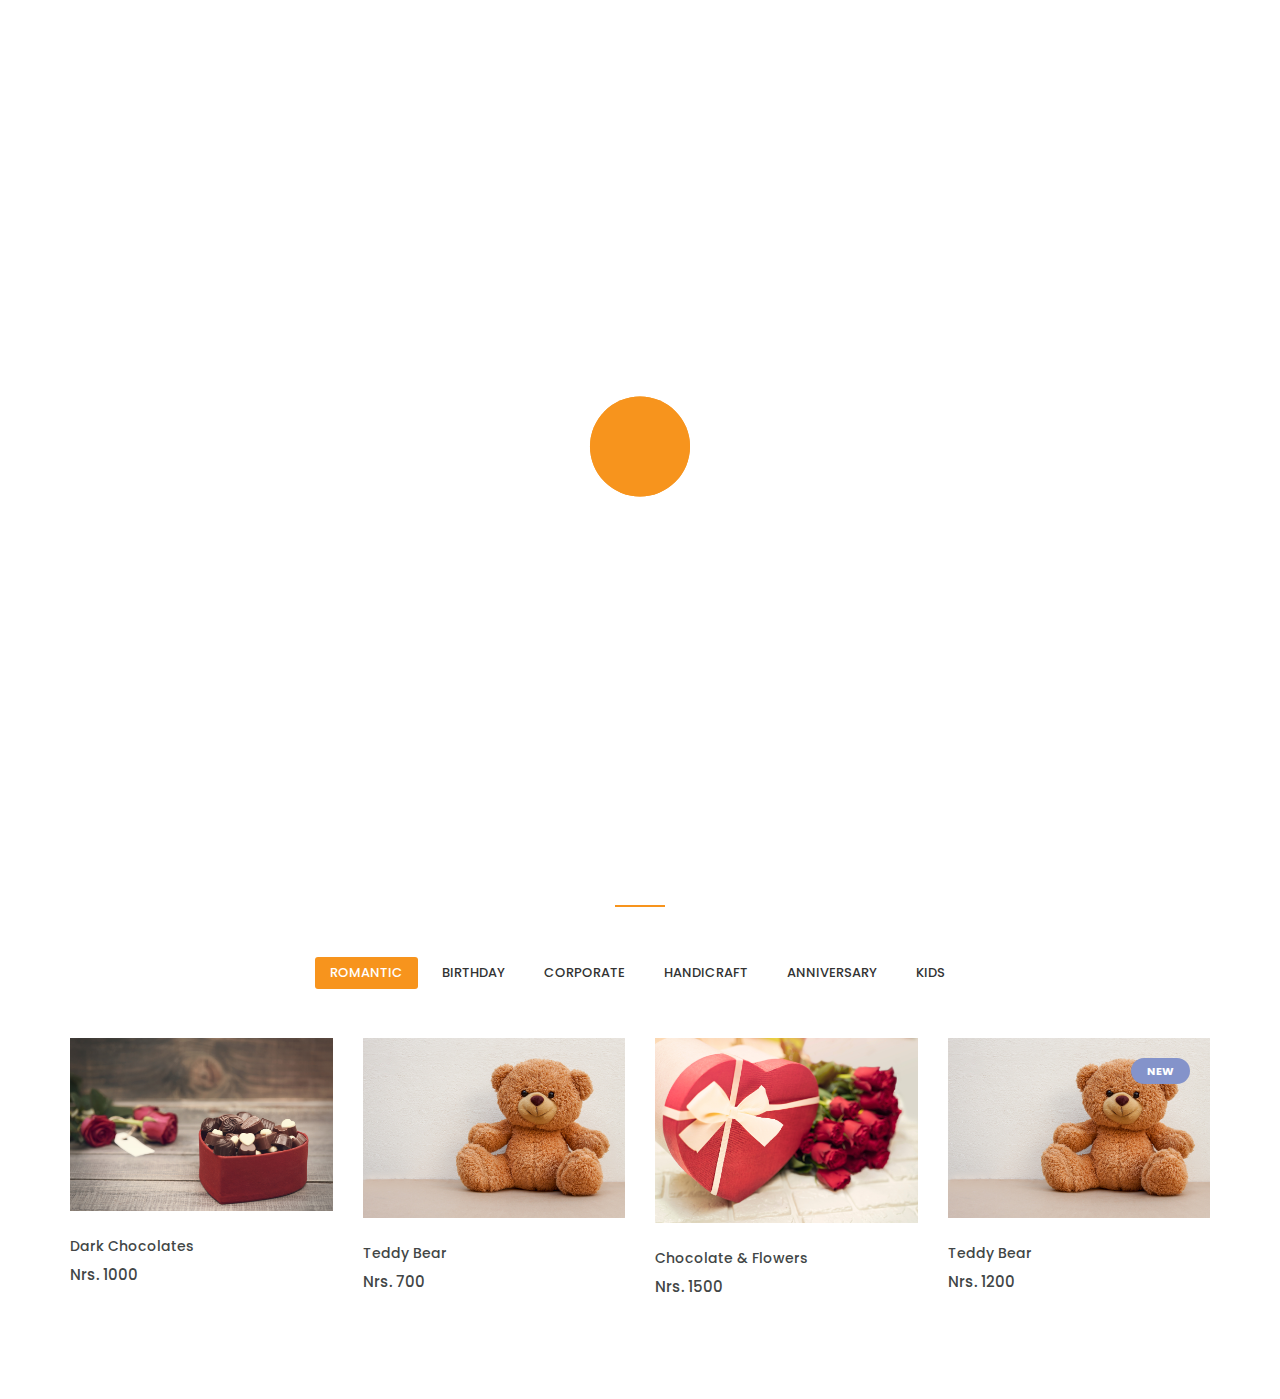
==== commit f70084d3: "content changed in banner and categories and added pictures and made a separate folder category for " ====
--- a/Template Main/newindex.html
+++ b/Template Main/newindex.html
@@ -300,8 +300,8 @@
 							<div class="row">
 								<div class="col-lg-7 col-12">
 									<div class="hero-text">
-										<h1><span>UP TO 50% OFF </span>Shirt For Man</h1>
-										<p>Maboriosam in a nesciung eget magnae <br> dapibus disting tloctio in the find it pereri <br> odiy maboriosm.</p>
+										<h1><span>UP TO 10% OFF </span>Gifts For Your Loved Ones.</h1>
+										<p>Send gifts to the ones that you love <br> and make their day more special and joyfull <br> odiy maboriosm.</p>
 										<div class="button">
 											<a href="#" class="btn">Shop Now!</a>
 										</div>
@@ -323,7 +323,7 @@
 				<div class="row">
 					<div class="col-12">
 						<div class="section-title">
-							<h2>Trending Item</h2>
+							<h2>Our Categories</h2>
 						</div>
 					</div>
 				</div>
@@ -333,12 +333,12 @@
 							<div class="nav-main">
 								<!-- Tab Nav -->
 								<ul class="nav nav-tabs" id="myTab" role="tablist">
-									<li class="nav-item"><a class="nav-link active" data-toggle="tab" href="#man" role="tab">Man</a></li>
-									<li class="nav-item"><a class="nav-link" data-toggle="tab" href="#women" role="tab">Woman</a></li>
-									<li class="nav-item"><a class="nav-link" data-toggle="tab" href="#kids" role="tab">Kids</a></li>
-									<li class="nav-item"><a class="nav-link" data-toggle="tab" href="#accessories" role="tab">Accessories</a></li>
-									<li class="nav-item"><a class="nav-link" data-toggle="tab" href="#essential" role="tab">Essential</a></li>
-									<li class="nav-item"><a class="nav-link" data-toggle="tab" href="#prices" role="tab">Prices</a></li>
+									<li class="nav-item"><a class="nav-link active" data-toggle="tab" href="#man" role="tab">Romantic</a></li>
+									<li class="nav-item"><a class="nav-link" data-toggle="tab" href="#women" role="tab">Birthday</a></li>
+									<li class="nav-item"><a class="nav-link" data-toggle="tab" href="#kids" role="tab">Corporate</a></li>
+									<li class="nav-item"><a class="nav-link" data-toggle="tab" href="#accessories" role="tab">Handicraft</a></li>
+									<li class="nav-item"><a class="nav-link" data-toggle="tab" href="#essential" role="tab">Anniversary</a></li>
+									<li class="nav-item"><a class="nav-link" data-toggle="tab" href="#prices" role="tab">Kids</a></li>
 								</ul>
 								<!--/ End Tab Nav -->
 							</div>
@@ -351,86 +351,86 @@
 												<div class="single-product">
 													<div class="product-img">
 														<a href="product-details.html">
-															<img class="default-img" src="https://via.placeholder.com/550x750" alt="#">
-															<img class="hover-img" src="https://via.placeholder.com/550x750" alt="#">
-														</a>
-														<div class="button-head">
-															<div class="product-action">
-																<a data-toggle="modal" data-target="#exampleModal" title="Quick View" href="#"><i class=" ti-eye"></i><span>Quick Shop</span></a>
-																<a title="Wishlist" href="#"><i class=" ti-heart "></i><span>Add to Wishlist</span></a>
-																<a title="Compare" href="#"><i class="ti-bar-chart-alt"></i><span>Add to Compare</span></a>
-															</div>
-															<div class="product-action-2">
-																<a title="Add to cart" href="#">Add to cart</a>
-															</div>
-														</div>
-													</div>
-													<div class="product-content">
-														<h3><a href="product-details.html">Women Hot Collection</a></h3>
-														<div class="product-price">
-															<span>$29.00</span>
-														</div>
-													</div>
-												</div>
-											</div>
-											<div class="col-xl-3 col-lg-4 col-md-4 col-12">
-												<div class="single-product">
-													<div class="product-img">
-														<a href="product-details.html">
-															<img class="default-img" src="https://via.placeholder.com/550x750" alt="#">
-															<img class="hover-img" src="https://via.placeholder.com/550x750" alt="#">
-														</a>
-														<div class="button-head">
-															<div class="product-action">
-																<a data-toggle="modal" data-target="#exampleModal" title="Quick View" href="#"><i class=" ti-eye"></i><span>Quick Shop</span></a>
-																<a title="Wishlist" href="#"><i class=" ti-heart "></i><span>Add to Wishlist</span></a>
-																<a title="Compare" href="#"><i class="ti-bar-chart-alt"></i><span>Add to Compare</span></a>
-															</div>
-															<div class="product-action-2">
-																<a title="Add to cart" href="#">Add to cart</a>
-															</div>
-														</div>
-													</div>
-													<div class="product-content">
-														<h3><a href="product-details.html">Awesome Pink Show</a></h3>
-														<div class="product-price">
-															<span>$29.00</span>
-														</div>
-													</div>
-												</div>
-											</div>
-											<div class="col-xl-3 col-lg-4 col-md-4 col-12">
-												<div class="single-product">
-													<div class="product-img">
-														<a href="product-details.html">
-															<img class="default-img" src="https://via.placeholder.com/550x750" alt="#">
-															<img class="hover-img" src="https://via.placeholder.com/550x750" alt="#">
-														</a>
-														<div class="button-head">
-															<div class="product-action">
-																<a data-toggle="modal" data-target="#exampleModal" title="Quick View" href="#"><i class=" ti-eye"></i><span>Quick Shop</span></a>
-																<a title="Wishlist" href="#"><i class=" ti-heart "></i><span>Add to Wishlist</span></a>
-																<a title="Compare" href="#"><i class="ti-bar-chart-alt"></i><span>Add to Compare</span></a>
-															</div>
-															<div class="product-action-2">
-																<a title="Add to cart" href="#">Add to cart</a>
-															</div>
-														</div>
-													</div>
-													<div class="product-content">
-														<h3><a href="product-details.html">Awesome Bags Collection</a></h3>
-														<div class="product-price">
-															<span>$29.00</span>
-														</div>
-													</div>
-												</div>
-											</div>
-											<div class="col-xl-3 col-lg-4 col-md-4 col-12">
-												<div class="single-product">
-													<div class="product-img">
-														<a href="product-details.html">
-															<img class="default-img" src="https://via.placeholder.com/550x750" alt="#">
-															<img class="hover-img" src="https://via.placeholder.com/550x750" alt="#">
+															<img class="default-img" src="images/category/cat_rom_3.jpg" alt="#">
+															<img class="hover-img" src="images/category/cat_rom_3.jpg" alt="#">
+														</a>
+														<div class="button-head">
+															<div class="product-action">
+																<a data-toggle="modal" data-target="#exampleModal" title="Quick View" href="#"><i class=" ti-eye"></i><span>Quick Shop</span></a>
+																<a title="Wishlist" href="#"><i class=" ti-heart "></i><span>Add to Wishlist</span></a>
+																<a title="Compare" href="#"><i class="ti-bar-chart-alt"></i><span>Add to Compare</span></a>
+															</div>
+															<div class="product-action-2">
+																<a title="Add to cart" href="#">Add to cart</a>
+															</div>
+														</div>
+													</div>
+													<div class="product-content">
+														<h3><a href="product-details.html">Dark Chocolates</a></h3>
+														<div class="product-price">
+															<span>Nrs. 1000</span>
+														</div>
+													</div>
+												</div>
+											</div>
+											<div class="col-xl-3 col-lg-4 col-md-4 col-12">
+												<div class="single-product">
+													<div class="product-img">
+														<a href="product-details.html">
+															<img class="default-img" src="images/category/cat_rom_2.jpg" alt="#">
+															<img class="hover-img" src="images/category/cat_rom_2.jpg" alt="#">
+														</a>
+														<div class="button-head">
+															<div class="product-action">
+																<a data-toggle="modal" data-target="#exampleModal" title="Quick View" href="#"><i class=" ti-eye"></i><span>Quick Shop</span></a>
+																<a title="Wishlist" href="#"><i class=" ti-heart "></i><span>Add to Wishlist</span></a>
+																<a title="Compare" href="#"><i class="ti-bar-chart-alt"></i><span>Add to Compare</span></a>
+															</div>
+															<div class="product-action-2">
+																<a title="Add to cart" href="#">Add to cart</a>
+															</div>
+														</div>
+													</div>
+													<div class="product-content">
+														<h3><a href="product-details.html">Teddy Bear</a></h3>
+														<div class="product-price">
+															<span>Nrs. 700</span>
+														</div>
+													</div>
+												</div>
+											</div>
+											<div class="col-xl-3 col-lg-4 col-md-4 col-12">
+												<div class="single-product">
+													<div class="product-img">
+														<a href="product-details.html">
+															<img class="default-img" src="images/category/cat_rom_1.jpg" alt="#">
+															<img class="hover-img" src="images/category/cat_rom_1.jpg" alt="#">
+														</a>
+														<div class="button-head">
+															<div class="product-action">
+																<a data-toggle="modal" data-target="#exampleModal" title="Quick View" href="#"><i class=" ti-eye"></i><span>Quick Shop</span></a>
+																<a title="Wishlist" href="#"><i class=" ti-heart "></i><span>Add to Wishlist</span></a>
+																<a title="Compare" href="#"><i class="ti-bar-chart-alt"></i><span>Add to Compare</span></a>
+															</div>
+															<div class="product-action-2">
+																<a title="Add to cart" href="#">Add to cart</a>
+															</div>
+														</div>
+													</div>
+													<div class="product-content">
+														<h3><a href="product-details.html">Chocolate & Flowers</a></h3>
+														<div class="product-price">
+															<span>Nrs. 1500</span>
+														</div>
+													</div>
+												</div>
+											</div>
+											<div class="col-xl-3 col-lg-4 col-md-4 col-12">
+												<div class="single-product">
+													<div class="product-img">
+														<a href="product-details.html">
+															<img class="default-img" src="images/category/cat_rom_2.jpg" alt="#">
+															<img class="hover-img" src="images/category/cat_rom_2.jpg" alt="#">
 															<span class="new">New</span>
 														</a>
 														<div class="button-head">
@@ -445,13 +445,14 @@
 														</div>
 													</div>
 													<div class="product-content">
-														<h3><a href="product-details.html">Women Pant Collectons</a></h3>
-														<div class="product-price">
-															<span>$29.00</span>
-														</div>
-													</div>
-												</div>
-											</div>
+														<h3><a href="product-details.html">Teddy Bear</a></h3>
+														<div class="product-price">
+															<span>Nrs. 1200</span>
+														</div>
+													</div>
+												</div>
+											</div>
+											<!--
 											<div class="col-xl-3 col-lg-4 col-md-4 col-12">
 												<div class="single-product">
 													<div class="product-img">
@@ -564,6 +565,7 @@
 								</div>
 								<!--/ End Single Tab -->
 								<!-- Start Single Tab -->
+								<!--
 								<div class="tab-pane fade" id="women" role="tabpanel">
 									<div class="tab-single">
 										<div class="row">
@@ -784,6 +786,7 @@
 								</div>
 								<!--/ End Single Tab -->
 								<!-- Start Single Tab -->
+								<!--
 								<div class="tab-pane fade" id="kids" role="tabpanel">
 									<div class="tab-single">
 										<div class="row">
@@ -1004,6 +1007,7 @@
 								</div>
 								<!--/ End Single Tab -->
 								<!-- Start Single Tab -->
+								<!--
 								<div class="tab-pane fade" id="accessories" role="tabpanel">
 									<div class="tab-single">
 										<div class="row">
@@ -1224,6 +1228,7 @@
 								</div>
 								<!--/ End Single Tab -->
 								<!-- Start Single Tab -->
+								<!--
 								<div class="tab-pane fade" id="essential" role="tabpanel">
 									<div class="tab-single">
 										<div class="row">
@@ -1444,6 +1449,7 @@
 								</div>
 								<!--/ End Single Tab -->
 								<!-- Start Single Tab -->
+								<!--
 								<div class="tab-pane fade" id="prices" role="tabpanel">
 									<div class="tab-single">
 										<div class="row">
--- a/Template Main/style.css
+++ b/Template Main/style.css
@@ -745,7 +745,7 @@
 	border:none;
 }
 .header.shop .header-inner {
-	background: #333;
+	background: #3d79b1;
 }
 .header.shop.v3 .header-inner {
 	background: transparent;
@@ -757,12 +757,17 @@
 .header.shop .topbar p {
 	color: #333;
 }
+
+
+/*-------------------*/
 .header.shop .all-category {
 	color: #fff;
 	background: transparent;
 	position: relative;
-	background: #f7941d;
-}
+	background: #2b647c;
+}
+
+
 .header.shop .all-category h3{
 	padding: 20px 25px;
 }
@@ -1214,7 +1219,7 @@
 }
 .hero-slider .single-slider {
 	height: auto;
-	background-image: url('https://via.placeholder.com/1900x700');
+	background-image: url('images/img1.jpg');
 	background-size: cover;
 	background-position: center;
 	background-repeat: no-repeat;
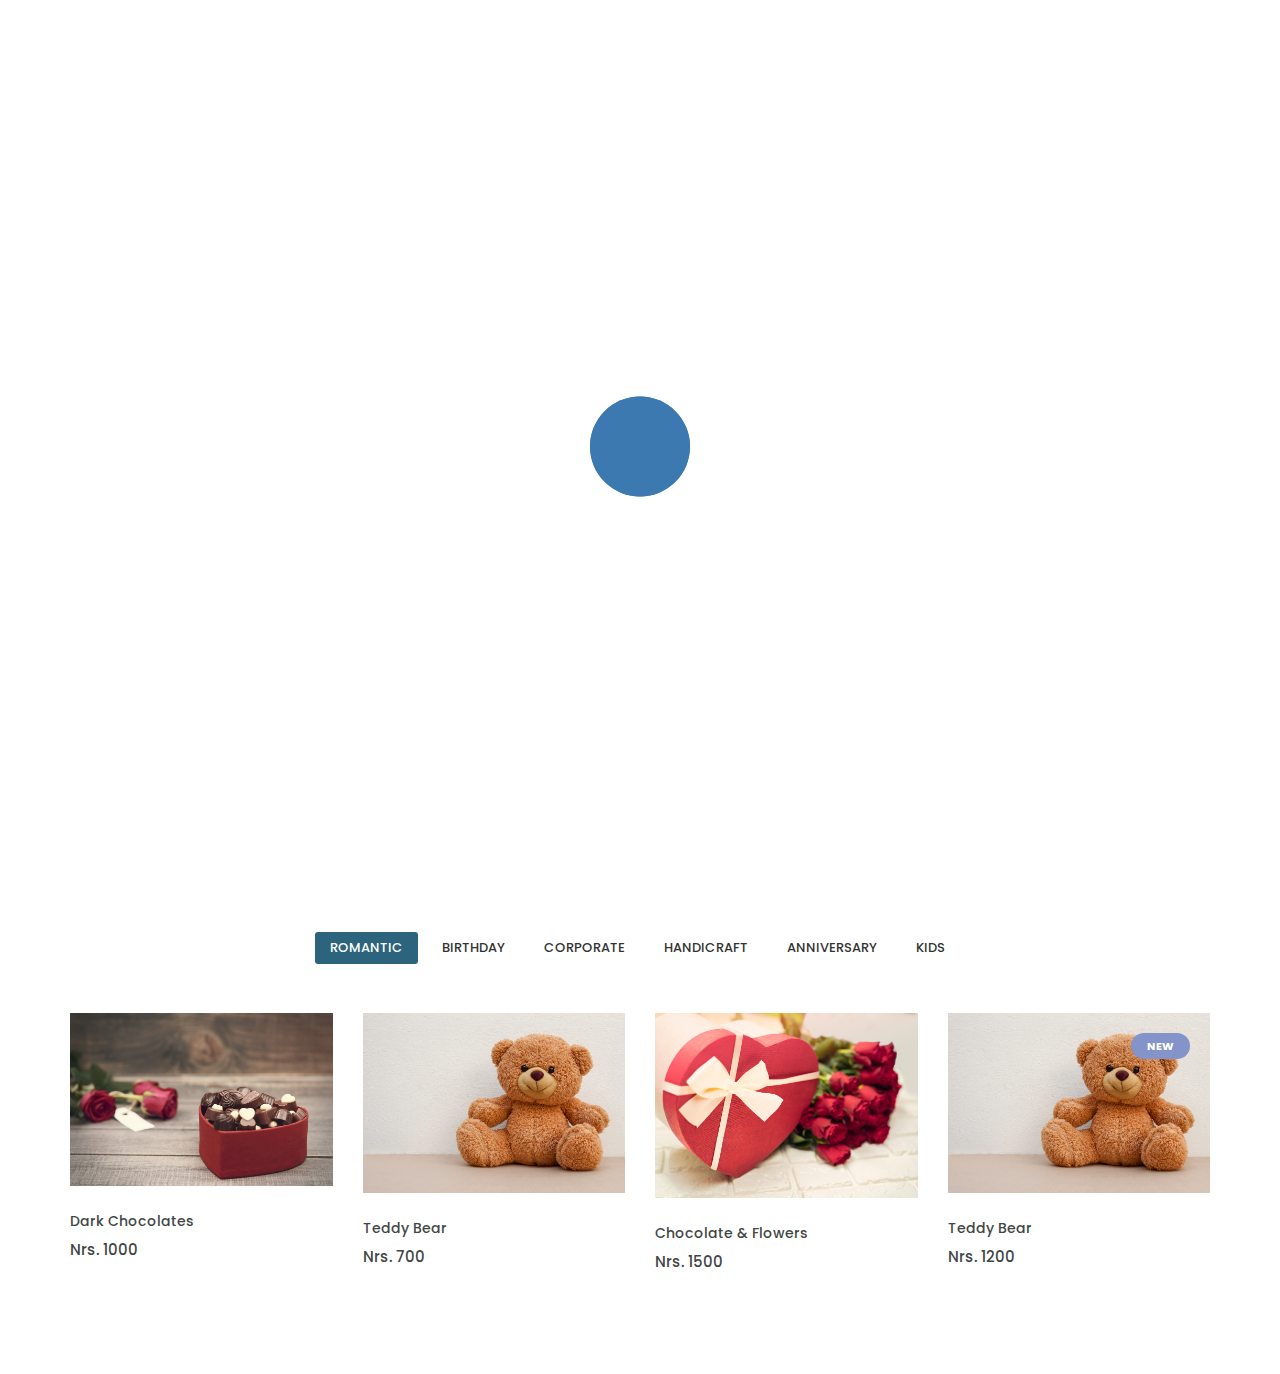
==== commit 7b4cc9c8: "All color code changed upto now dated on 9/21/2020" ====
--- a/Template Main/newindex.html
+++ b/Template Main/newindex.html
@@ -8,9 +8,9 @@
 	<meta http-equiv="X-UA-Compatible" content="IE=edge">
     <meta name="viewport" content="width=device-width, initial-scale=1, shrink-to-fit=no">
 	<!-- Title Tag  -->
-    <title>Eshop - eCommerce HTML5 Template.</title>
+    <title>Upahaar || Online Shop</title>
 	<!-- Favicon -->
-	<link rel="icon" type="image/png" href="images/favicon.png">
+	<link rel="icon" type="image/png" href="">
 	<!-- Web Font -->
 	<link href="https://fonts.googleapis.com/css?family=Poppins:200i,300,300i,400,400i,500,500i,600,600i,700,700i,800,800i,900,900i&display=swap" rel="stylesheet">
 	
@@ -69,8 +69,8 @@
 						<!-- Top Left -->
 						<div class="top-left">
 							<ul class="list-main">
-								<li><i class="ti-headphone-alt"></i> +060 (800) 801-582</li>
-								<li><i class="ti-email"></i> support@shophub.com</li>
+								<li><i class="ti-headphone-alt"></i>+977 98128990</li>
+								<li><i class="ti-email"></i> info@upahaar.com</li>
 							</ul>
 						</div>
 						<!--/ End Top Left -->
@@ -97,7 +97,7 @@
 					<div class="col-lg-2 col-md-2 col-12">
 						<!-- Logo -->
 						<div class="logo">
-							<a href="index.html"><img src="images/logo.png" alt="logo"></a>
+							<h1>UPAHAAR</h1>
 						</div>
 						<!--/ End Logo -->
 						<!-- Search Form -->
--- a/Template Main/style.css
+++ b/Template Main/style.css
@@ -159,7 +159,7 @@
   width: 100px;
   height: 100px;
   border-radius: 100%;
-  background:#F7941D;
+  background:#3d79b1;
   -webkit-animation: preloader-fx 1.6s linear infinite;
   animation: preloader-fx 1.6s linear infinite;
 }
@@ -375,7 +375,7 @@
 	color: #ccc;
 }
 .header.shop .topbar .login a {
-	color: #F7941D;
+	color: #3d79b1;
 }
 /* Topbar Left Nav */
 .header.shop .left-nav{
@@ -388,7 +388,7 @@
 	display: inline-block;
 	margin-right: 4px;
 	font-size: 15px;
-	color: #F7941D;
+	color: #3d79b1;
 	position: relative;
 	top: 3px;
 }
@@ -407,7 +407,7 @@
 	display: inline-block;
 	margin-right: 4px;
 	font-size: 15px;
-	color: #F7941D;
+	color: #3d79b1;
 	position: relative;
 	top: 1px;
 }
@@ -419,7 +419,7 @@
 	color:#333;
 }
 .header.shop .list-main li a:hover{
-	color:#F7941D;
+	color:#3d79b1;
 }
 .header.shop .nav li {
 	margin-right: 40px;
@@ -434,7 +434,7 @@
 	margin: 0 !important;
 }
 .header.shop .nav li .new {
-	background: #F7941D;
+	background: #3d79b1;
 	color: #fff;
 	text-transform: uppercase;
 	font-size: 10px;
@@ -449,7 +449,7 @@
 	content: "";
 	left: 4px;
 	bottom: -8px;
-	border: 4px solid #F7941D;
+	border: 4px solid #3d79b1;
 	border-bottom-color: transparent;
 	border-left-color: transparent;
 	border-right-color: transparent;
@@ -508,7 +508,7 @@
 	font-weight: 600;
 }
 .header .shopping .dropdown-cart-header a:hover{
-	color:#F7941D;
+	color:#3d79b1;
 }
 .header .shopping-list li {
 	overflow: hidden;
@@ -565,7 +565,7 @@
 	color: #333;
 }
 .header .shopping-list h4 a:hover{
-	color:#F7941D;
+	color:#3d79b1;
 }
 .header .shopping-item .bottom {
 	text-align: center;
@@ -598,7 +598,7 @@
 	font-weight: 500;
 }
 .header .shopping-item .bottom .btn:hover{
-	background:#F7941D;
+	background:#3d79b1;
 	color:#fff;
 }
 .header.shop{
@@ -685,7 +685,7 @@
 	font-weight: 400;
 }
 .header.shop .nice-select .list li:hover{
-	background:#F7941D;
+	background:#3d79b1;
 	color:#fff;
 }
 .header.shop .search-bar form {
@@ -723,7 +723,7 @@
 }
 .header.shop .search-bar .btnn:hover{
 	color:#fff;
-	background:#F7941D;
+	background:#3d79b1;
 }
 /* Search Form */
 .header.shop .search-top {
@@ -824,7 +824,7 @@
 	-webkit-transition: all 0.4s ease;
 	-moz-transition: all 0.4s ease;
 	transition: all 0.4s ease;
-	border-left: 3px solid #F7941D;
+	border-left: 3px solid #3d79b1;
 	-webkit-box-shadow: 0px 5px 15px #0000000a;
 	-moz-box-shadow: 0px 5px 15px #0000000a;
 	box-shadow: 0px 5px 15px #0000000a;
@@ -838,7 +838,7 @@
 	font-weight:400;
 }
 .header.shop .main-category li a:hover{
-	color:#F7941D;
+	color:#3d79b1;
 }
 .header.shop .main-category .main-mega{
 	position:relative;
@@ -854,7 +854,7 @@
 	background: #fff;
 	border: none;
 	padding: 30px;
-	border-left: 3px solid #F7941D;
+	border-left: 3px solid #3d79b1;
 	opacity:0;
 	visibility:hidden;
 	-webkit-transition:all 0.4s ease;
@@ -889,7 +889,7 @@
 }
 .header.shop .main-category li .mega-menu .single-menu .title-link {
 	margin-bottom: 20px;
-	background: #F7941D;
+	background: #3d79b1;
 	color: #fff;
 	padding: 2px 13px;
 	border-radius: 3px;
@@ -907,7 +907,7 @@
 	margin-bottom:10px;
 }
 .header.shop .main-category li .mega-menu .single-menu .inner-link a:hover{
-	color:#F7941D;
+	color:#3d79b1;
 	background:transparent;
 }
 .header.shop .main-category li .mega-menu .single-menu .inner-link a:last-child{
@@ -932,7 +932,7 @@
 	margin-right:0;
 }
 .header.shop .nav li .new {
-	background: #F7941D;
+	background: #2b647c;
 	color: #fff;
 	text-transform: uppercase;
 	font-size: 9px;
@@ -962,41 +962,41 @@
 }
 .header.shop .nav li:hover a{
 	color:#fff;
-	background:#F7941D;
+	background:#2b647c;
 }
 .header.shop.v2 .nav li:hover a{
-	color:#F7941D;
+	color:#2b647c;
 	background:transparent;
 }
 .header.shop .nav li.active a{
 	color:#fff;
-	background:#F7941D;
+	background:#2b647c;
 }
 .header.shop.v2 .nav li.active a{
 	color:#333 !important;
 	background:transparent !important;
 }
 .header.shop.v2 .nav li.active a{
-	color:#F7941D !important;
+	color:#2b647c !important;
 }
 .header.shop .nav .dropdown li{
 	margin:0;
 }
 .header.shop .nav li .dropdown li:hover a{
-	background:#F7941D;
+	background:#2b647c;
 }
 .header.shop.v2 .nav li.active .dropdown li a{
 	color:#333 !important;
 }
 .header.shop.v2 .nav li.active .dropdown li a:hover{
 	color:#fff !important;
-	background:#F7941D !important;
+	background:#2b647c !important;
 }
 .header.shop.v2 .nav li.active .dropdown li a:hover{
 	color:#fff !important;
 }
 .header.shop.v2 .nav li .dropdown li:hover a{
-	color:#F7941D;
+	color:#2b647c;
 }
 .header.shop .nav li .dropdown li a {
 	color: #333;
@@ -1017,10 +1017,10 @@
 }
 .header.shop.v2 .nav li .dropdown li a:hover{
 	color:#fff !important;
-	background:#F7941D;
+	background:#2b647c;
 }
 .header.shop .nav li .dropdown li .dropdown.sub-dropdown li a:hover{
-	background:#F7941D;
+	background:#2b647c;
 }
 .header.shop .right-bar {
 	display: inline-block;
@@ -1034,7 +1034,7 @@
 	transform: translateY(3px);
 }
 .header.shop .right-bar .sinlge-bar.top-search a:hover {
-	color:#F7941D;
+	color:#2b647c;
 }
 .header.shop .right-bar .sinlge-bar .single-icon{
 	color:#333;
@@ -1042,13 +1042,13 @@
 	position:relative;
 }
 .header.shop .right-bar .sinlge-bar .single-icon:hover{
-	color:#F7941D;
+	color:#3d79b1
 }
 .header.shop .right-bar .sinlge-bar .single-icon .total-count {
 	position: absolute;
 	top: -7px;
 	right: -8px;
-	background: #f6931d;
+	background: #2b647c;
 	width: 18px;
 	height: 18px;
 	line-height: 18px;
@@ -1065,7 +1065,7 @@
 	margin-right:0px;
 }
 .header.shop .right-bar .sinlge-bar li a:hover{
-	color:#F7941D;
+	color:#2b647c;
 }
 .mobile-search{
 	display:none;
@@ -1079,7 +1079,7 @@
 	font-size:17px;
 }
 .header .search-top a:hover{
-	color:#F7941D;
+	color:#2b647c;
 }
 .header .search-form {
 	position: absolute;
@@ -1138,7 +1138,7 @@
 }
 .header .search-form button:hover{
 	color:#fff;
-	background:#F7941D;
+	background:#2b647c;
 	border-color:transparent;
 }
 /* Header Sticky */
@@ -1172,7 +1172,7 @@
 	color:#fff;
 }
 .header.sticky.v2 .header-inner .nav li:hover a{
-	color:#F7941D;
+	color:#2b647c;
 }
 .header.sticky .header-inner .nav li .dropdown li a{
 	color:#333;
@@ -1236,7 +1236,7 @@
 	line-height: 50px;
 	font-size: 47px;
 	font-weight: 700;
-	color: #F7941D;
+	color: #3d79b1;
 	margin-bottom: 20px;
 }
 .hero-slider .hero-text h1 span {
@@ -1264,7 +1264,7 @@
 	z-index: 0;
 }
 .hero-slider .hero-text .btn:hover{
-	background:#F7941D;
+	background:#3d79b1;
 	color:#fff;
 }
 /* Start Hero Area 2 CSS */
@@ -1272,7 +1272,7 @@
 	position:relative;
 }
 .hero-area2 .single-slider.overlay:before{
-	background:#F7941D;
+	background:#3d79b1;
 	opacity:0;
 	visibility:hidden;
 	transform:scale(0.9);
@@ -1365,7 +1365,7 @@
 	border-radius: 0;
 }
 .hero-area2 .owl-carousel .owl-nav div:hover{
-	background:#F7941D;
+	background:#3d79b1;
 	color:#fff;
 }
 .hero-area2 .owl-carousel .owl-controls .owl-nav .owl-prev{
@@ -1400,7 +1400,7 @@
 	line-height: 37px;
 }
 .hero-area3 .big-content .title span{
-	color:#F7941D;
+	color:#3d79b1;
 }
 .hero-area3 .big-content .des{}
 .hero-area3 .big-content .button{
@@ -1439,7 +1439,7 @@
 	text-transform: capitalize;
 }
 .hero-area3 .small-content .title span{
-	color:#F7941D;
+	color:#3d79b1;
 }
 .hero-area3 .small-content .des{}
 .hero-area3 .small-content .button{
@@ -1454,8 +1454,8 @@
 	font-size: 13px;
 }
 .hero-area3 .small-content .button .btn:hover{
-	color:#F7941D;
-	border-color:#F7941D;
+	color:#3d79b1;
+	border-color:#2b647c;
 }
 /* Hero Area 4 */
 .hero-area4 .big-content{
@@ -1482,7 +1482,7 @@
 	line-height: 35px;
 }
 .hero-area4 .big-content .title span{
-	color:#F7941D;
+	color:#2b647c;
 }
 .hero-area4 .big-content .des{}
 .hero-area4 .big-content .button{
@@ -1620,7 +1620,7 @@
 	line-height: 30px;
 }
 .midium-banner .single-banner h3 span{
-	color:#F7941D;
+	color:#2b647c;
 }
 .midium-banner .single-banner p {
 	font-size: 13px;
@@ -1699,7 +1699,7 @@
 }
 .most-popular .owl-carousel .owl-nav div:hover{
 	color:#fff;
-	background:#F7941D;
+	background:#2b647c;
 }
 .most-popular .owl-carousel .owl-controls .owl-nav .owl-prev{
 	left:0;
@@ -1745,7 +1745,7 @@
 }
 .product-area .nav-tabs li a.active,
 .product-area .nav-tabs li:hover a{
-	background:#F7941D;
+	background:#2b647c;
 	color:#fff;
 	border-color:transparent;
 }
@@ -1774,7 +1774,7 @@
   transition: opacity 0.5s ease, transform 2s cubic-bezier(0, 0, 0.44, 1.18), -webkit-transform 2s cubic-bezier(0, 0, 0.44, 1.18);
 }
 .single-product .product-img a span.price-dec {
-	background-color: #f6931d;
+	background-color: #2b647c;
 	display: inline-block;
 	font-size: 11px;
 	color: #fff;
@@ -2146,7 +2146,7 @@
 	text-transform: capitalize;
 }
 .shop-sidebar .categor-list li a:hover{
-	color:#F7941D;
+	color:#3d79b1;
 }
 /* Recent Post */
 .shop-sidebar .single-post {
@@ -4037,7 +4037,7 @@
 	font-size: 14px;
 }
 .team .single-team .social-links .social li a:hover{
-	color:#F7941D;
+	color:#3d79b1;
 }
 /*======================================
   End Team CSS
@@ -4071,7 +4071,7 @@
 	color: #333;
 }
 .shop-blog .shop-single-blog .content .title:hover{
-	color:#F7941D;
+	color:#3d79b1;
 }
 .shop-blog .shop-single-blog .content .date {
 	font-size: 14px;
@@ -4087,7 +4087,7 @@
 	display: block;
 }
 .shop-blog .shop-single-blog .content .more-btn:hover{
-	color:#F7941D;
+	color:#3d79b1;
 }
 /* Related Product */
 .related-product{
@@ -4135,7 +4135,7 @@
 	bottom: -1px;
 	height: 100%;
 	width: 3px;
-	background: #F7941D;
+	background: #3d79b1;
 }
 .main-sidebar .single-widget:last-child{
 	margin:0;
@@ -4178,7 +4178,7 @@
 	transition: all 0.4s ease;
 }
 .main-sidebar .search .button:hover {
-	background:#F7941D;
+	background:#3d79b1;
 	color:#fff;
 }
 /* Category List */
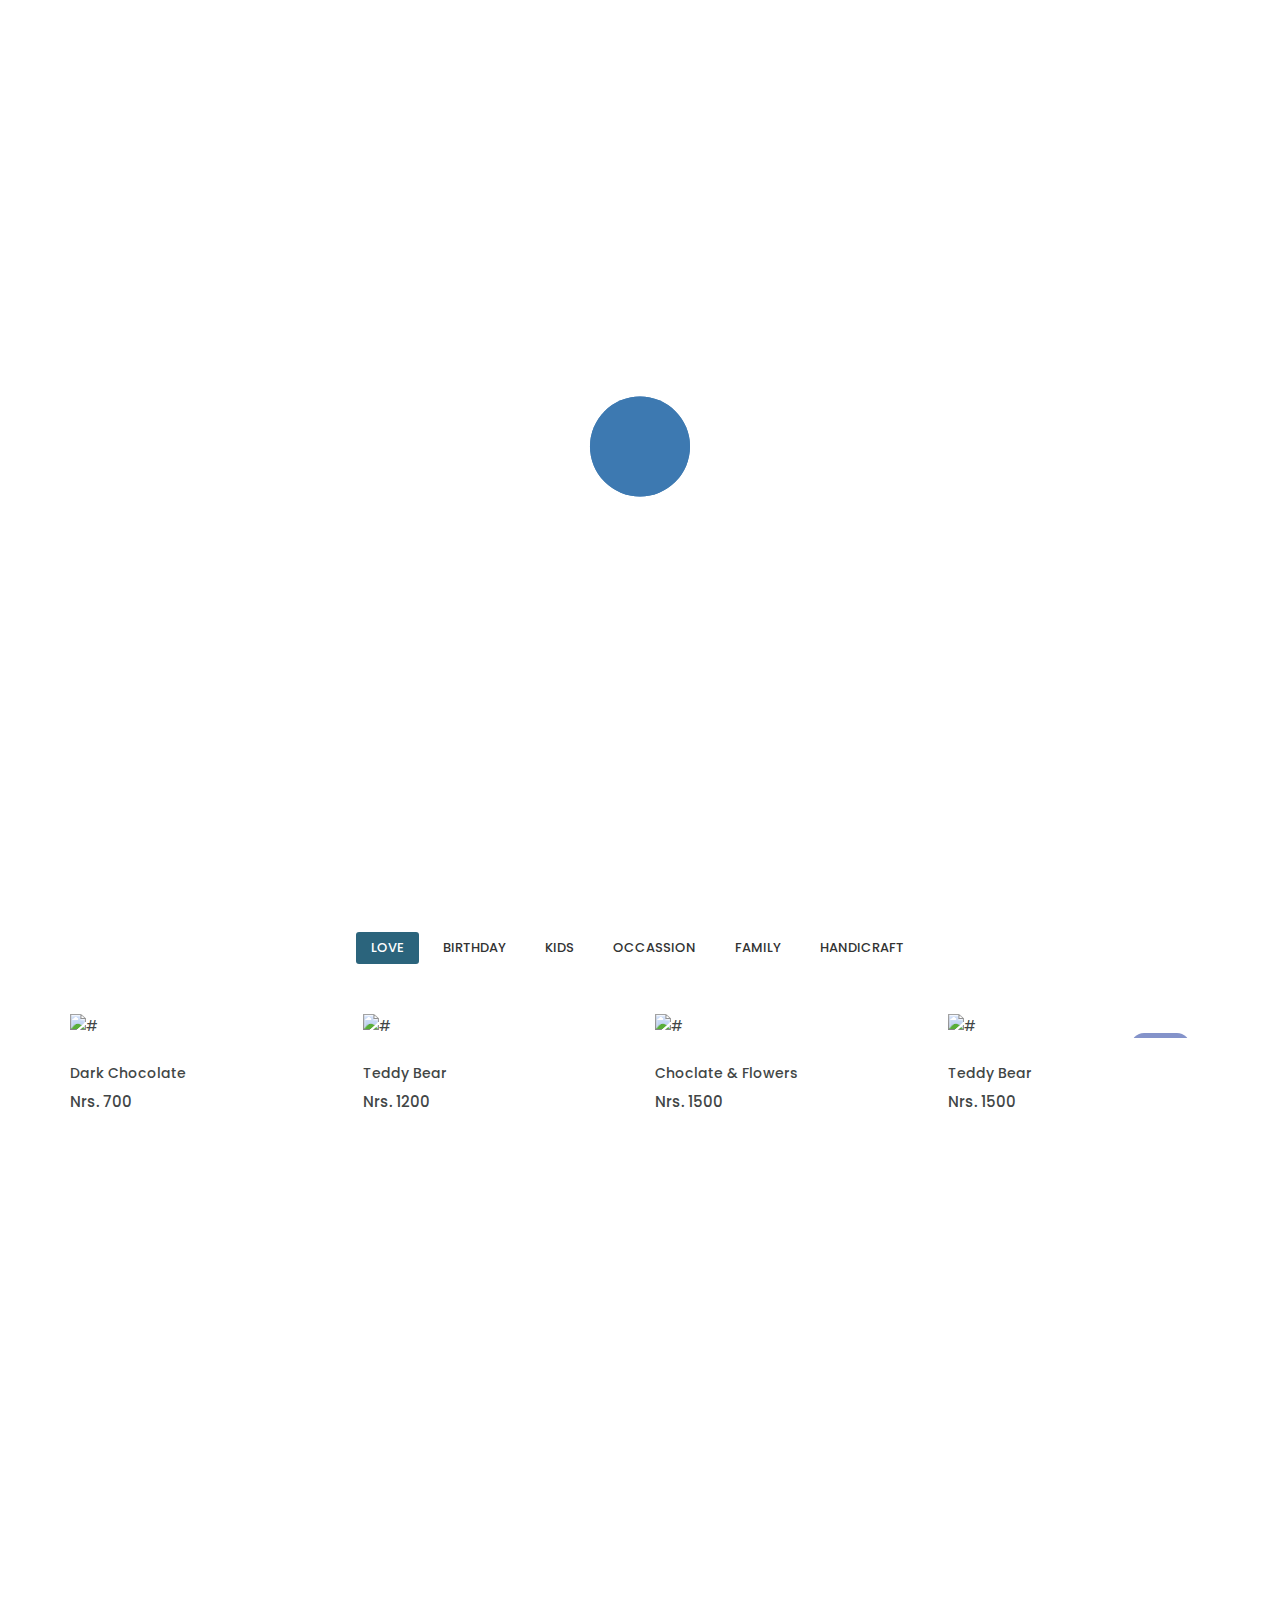
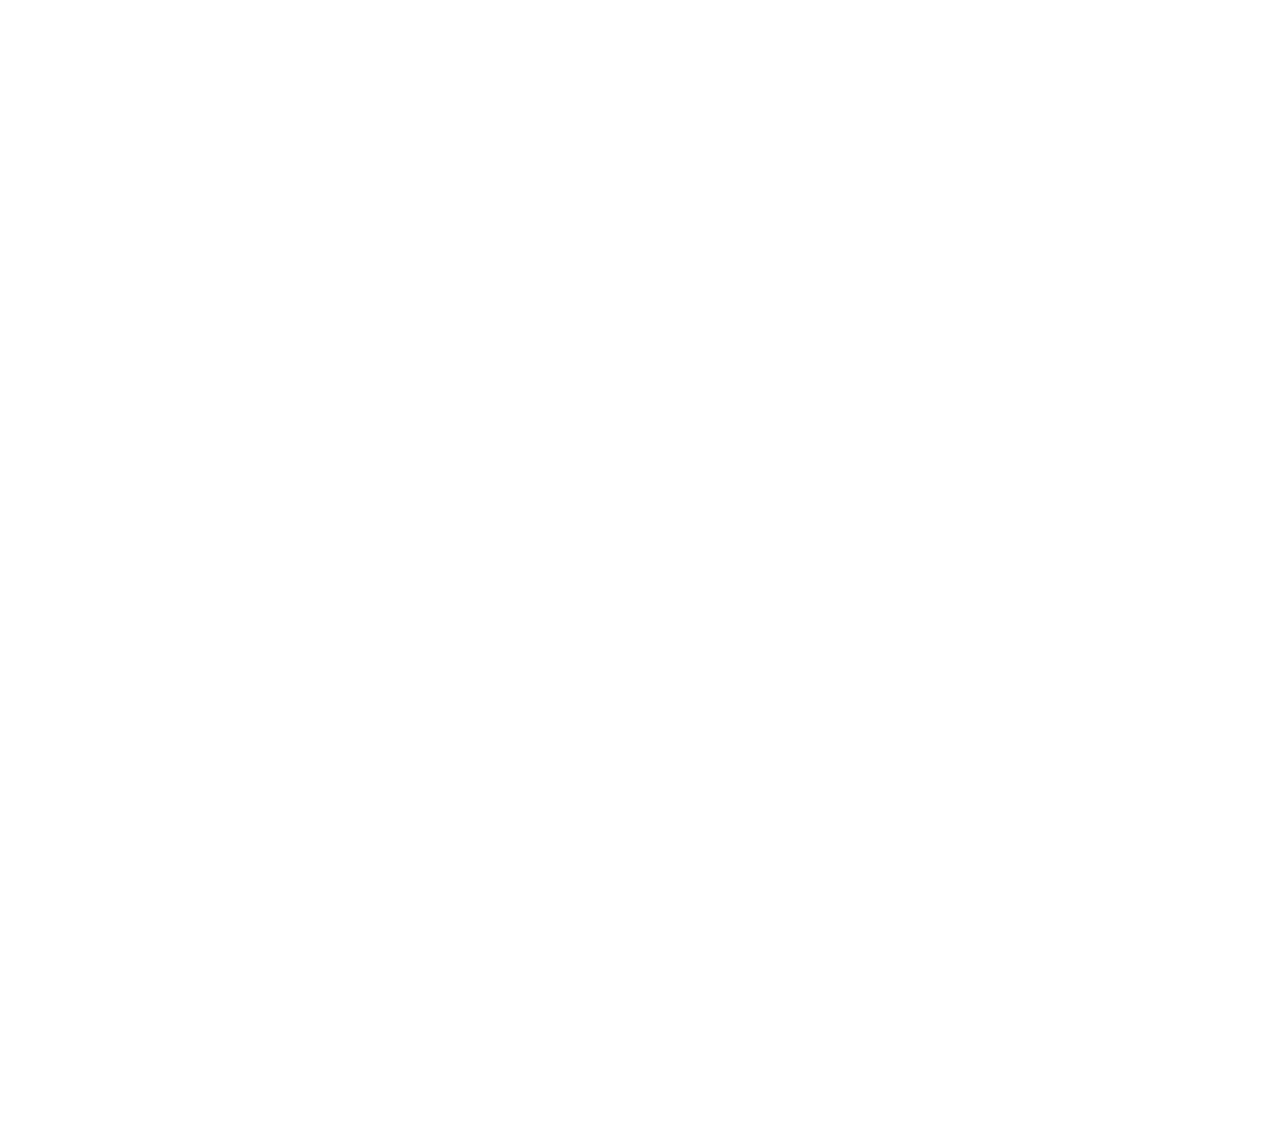
==== commit ca5ae77d: "content on category changed" ====
--- a/Template Main/newindex.html
+++ b/Template Main/newindex.html
@@ -186,8 +186,8 @@
 							<div class="all-category">
 								<h3 class="cat-heading"><i class="fa fa-bars" aria-hidden="true"></i>CATEGORIES</h3>
 								<ul class="main-category">
-									<li><a href="#">New Arrivals <i class="fa fa-angle-right" aria-hidden="true"></i></a>
-										<ul class="sub-category">
+									<li><a href="#">New Arrivals <!--<i class="fa fa-angle-right" aria-hidden="true"></i>--></a>
+										<!--<ul class="sub-category">
 											<li><a href="#">accessories</a></li>
 											<li><a href="#">best selling</a></li>
 											<li><a href="#">top 100 offer</a></li>
@@ -197,10 +197,10 @@
 											<li><a href="#">ladies</a></li>
 											<li><a href="#">westrn dress</a></li>
 											<li><a href="#">denim </a></li>
-										</ul>
+										</ul>-->
 									</li>
-									<li class="main-mega"><a href="#">best selling <i class="fa fa-angle-right" aria-hidden="true"></i></a>
-										<ul class="mega-menu">
+									<li class="main-mega"><a href="#">best gifts <!--<i class="fa fa-angle-right" aria-hidden="true"></i>--></a>
+								<!--		<ul class="mega-menu">
 											<li class="single-menu">
 												<a href="#" class="title-link">Shop Kid's</a>
 												<div class="image">
@@ -237,16 +237,16 @@
 													<a href="#">Ladies Watch</a>
 												</div>
 											</li>
-										</ul>
+										</ul>-->
 									</li>
-									<li><a href="#">accessories</a></li>
-									<li><a href="#">top 100 offer</a></li>
-									<li><a href="#">sunglass</a></li>
-									<li><a href="#">watch</a></li>
-									<li><a href="#">man’s product</a></li>
-									<li><a href="#">ladies</a></li>
-									<li><a href="#">westrn dress</a></li>
-									<li><a href="#">denim </a></li>
+									<li><a href="#">ocassions</a></li>
+									<li><a href="#">Best gifts</a></li>
+									<li><a href="#">Handicraft gifts</a></li>
+									<li><a href="#">Gift for kids</a></li>
+									<li><a href="#">Flowers & Cakes</a></li>
+									<li><a href="#">Sweets & Chocolates</a></li>
+									<li><a href="#">Ornaments</a></li>
+									<li><a href="#">Gift ideas</a></li>
 								</ul>
 							</div>
 						</div>
@@ -333,12 +333,12 @@
 							<div class="nav-main">
 								<!-- Tab Nav -->
 								<ul class="nav nav-tabs" id="myTab" role="tablist">
-									<li class="nav-item"><a class="nav-link active" data-toggle="tab" href="#man" role="tab">Romantic</a></li>
+									<li class="nav-item"><a class="nav-link active" data-toggle="tab" href="#man" role="tab">Love</a></li>
 									<li class="nav-item"><a class="nav-link" data-toggle="tab" href="#women" role="tab">Birthday</a></li>
-									<li class="nav-item"><a class="nav-link" data-toggle="tab" href="#kids" role="tab">Corporate</a></li>
-									<li class="nav-item"><a class="nav-link" data-toggle="tab" href="#accessories" role="tab">Handicraft</a></li>
-									<li class="nav-item"><a class="nav-link" data-toggle="tab" href="#essential" role="tab">Anniversary</a></li>
-									<li class="nav-item"><a class="nav-link" data-toggle="tab" href="#prices" role="tab">Kids</a></li>
+									<li class="nav-item"><a class="nav-link" data-toggle="tab" href="#kids" role="tab">Kids</a></li>
+									<li class="nav-item"><a class="nav-link" data-toggle="tab" href="#accessories" role="tab">Occassion</a></li>
+									<li class="nav-item"><a class="nav-link" data-toggle="tab" href="#essential" role="tab">Family</a></li>
+									<li class="nav-item"><a class="nav-link" data-toggle="tab" href="#prices" role="tab">Handicraft</a></li>
 								</ul>
 								<!--/ End Tab Nav -->
 							</div>
@@ -351,34 +351,34 @@
 												<div class="single-product">
 													<div class="product-img">
 														<a href="product-details.html">
-															<img class="default-img" src="images/category/cat_rom_3.jpg" alt="#">
-															<img class="hover-img" src="images/category/cat_rom_3.jpg" alt="#">
-														</a>
-														<div class="button-head">
-															<div class="product-action">
-																<a data-toggle="modal" data-target="#exampleModal" title="Quick View" href="#"><i class=" ti-eye"></i><span>Quick Shop</span></a>
-																<a title="Wishlist" href="#"><i class=" ti-heart "></i><span>Add to Wishlist</span></a>
-																<a title="Compare" href="#"><i class="ti-bar-chart-alt"></i><span>Add to Compare</span></a>
-															</div>
-															<div class="product-action-2">
-																<a title="Add to cart" href="#">Add to cart</a>
-															</div>
-														</div>
-													</div>
-													<div class="product-content">
-														<h3><a href="product-details.html">Dark Chocolates</a></h3>
-														<div class="product-price">
-															<span>Nrs. 1000</span>
-														</div>
-													</div>
-												</div>
-											</div>
-											<div class="col-xl-3 col-lg-4 col-md-4 col-12">
-												<div class="single-product">
-													<div class="product-img">
-														<a href="product-details.html">
-															<img class="default-img" src="images/category/cat_rom_2.jpg" alt="#">
-															<img class="hover-img" src="images/category/cat_rom_2.jpg" alt="#">
+															<img class="default-img" src="https://via.placeholder.com/550x750" alt="#">
+															<img class="hover-img" src="https://via.placeholder.com/550x750" alt="#">
+														</a>
+														<div class="button-head">
+															<div class="product-action">
+																<a data-toggle="modal" data-target="#exampleModal" title="Quick View" href="#"><i class=" ti-eye"></i><span>Quick Shop</span></a>
+																<a title="Wishlist" href="#"><i class=" ti-heart "></i><span>Add to Wishlist</span></a>
+																<a title="Compare" href="#"><i class="ti-bar-chart-alt"></i><span>Add to Compare</span></a>
+															</div>
+															<div class="product-action-2">
+																<a title="Add to cart" href="#">Add to cart</a>
+															</div>
+														</div>
+													</div>
+													<div class="product-content">
+														<h3><a href="product-details.html">Dark Chocolate</a></h3>
+														<div class="product-price">
+															<span>Nrs. 700</span>
+														</div>
+													</div>
+												</div>
+											</div>
+											<div class="col-xl-3 col-lg-4 col-md-4 col-12">
+												<div class="single-product">
+													<div class="product-img">
+														<a href="product-details.html">
+															<img class="default-img" src="https://via.placeholder.com/550x750" alt="#">
+															<img class="hover-img" src="https://via.placeholder.com/550x750" alt="#">
 														</a>
 														<div class="button-head">
 															<div class="product-action">
@@ -394,31 +394,31 @@
 													<div class="product-content">
 														<h3><a href="product-details.html">Teddy Bear</a></h3>
 														<div class="product-price">
-															<span>Nrs. 700</span>
-														</div>
-													</div>
-												</div>
-											</div>
-											<div class="col-xl-3 col-lg-4 col-md-4 col-12">
-												<div class="single-product">
-													<div class="product-img">
-														<a href="product-details.html">
-															<img class="default-img" src="images/category/cat_rom_1.jpg" alt="#">
-															<img class="hover-img" src="images/category/cat_rom_1.jpg" alt="#">
-														</a>
-														<div class="button-head">
-															<div class="product-action">
-																<a data-toggle="modal" data-target="#exampleModal" title="Quick View" href="#"><i class=" ti-eye"></i><span>Quick Shop</span></a>
-																<a title="Wishlist" href="#"><i class=" ti-heart "></i><span>Add to Wishlist</span></a>
-																<a title="Compare" href="#"><i class="ti-bar-chart-alt"></i><span>Add to Compare</span></a>
-															</div>
-															<div class="product-action-2">
-																<a title="Add to cart" href="#">Add to cart</a>
-															</div>
-														</div>
-													</div>
-													<div class="product-content">
-														<h3><a href="product-details.html">Chocolate & Flowers</a></h3>
+															<span>Nrs. 1200</span>
+														</div>
+													</div>
+												</div>
+											</div>
+											<div class="col-xl-3 col-lg-4 col-md-4 col-12">
+												<div class="single-product">
+													<div class="product-img">
+														<a href="product-details.html">
+															<img class="default-img" src="https://via.placeholder.com/550x750" alt="#">
+															<img class="hover-img" src="https://via.placeholder.com/550x750" alt="#">
+														</a>
+														<div class="button-head">
+															<div class="product-action">
+																<a data-toggle="modal" data-target="#exampleModal" title="Quick View" href="#"><i class=" ti-eye"></i><span>Quick Shop</span></a>
+																<a title="Wishlist" href="#"><i class=" ti-heart "></i><span>Add to Wishlist</span></a>
+																<a title="Compare" href="#"><i class="ti-bar-chart-alt"></i><span>Add to Compare</span></a>
+															</div>
+															<div class="product-action-2">
+																<a title="Add to cart" href="#">Add to cart</a>
+															</div>
+														</div>
+													</div>
+													<div class="product-content">
+														<h3><a href="product-details.html">Choclate & Flowers</a></h3>
 														<div class="product-price">
 															<span>Nrs. 1500</span>
 														</div>
@@ -429,8 +429,8 @@
 												<div class="single-product">
 													<div class="product-img">
 														<a href="product-details.html">
-															<img class="default-img" src="images/category/cat_rom_2.jpg" alt="#">
-															<img class="hover-img" src="images/category/cat_rom_2.jpg" alt="#">
+															<img class="default-img" src="https://via.placeholder.com/550x750" alt="#">
+															<img class="hover-img" src="https://via.placeholder.com/550x750" alt="#">
 															<span class="new">New</span>
 														</a>
 														<div class="button-head">
@@ -447,7 +447,7 @@
 													<div class="product-content">
 														<h3><a href="product-details.html">Teddy Bear</a></h3>
 														<div class="product-price">
-															<span>Nrs. 1200</span>
+															<span>Nrs. 1500</span>
 														</div>
 													</div>
 												</div>
@@ -472,7 +472,7 @@
 														</div>
 													</div>
 													<div class="product-content">
-														<h3><a href="product-details.html">Awesome Bags Collection</a></h3>
+														<h3><a href="product-details.html">Awesome Men Bags Collection</a></h3>
 														<div class="product-price">
 															<span>$29.00</span>
 														</div>
@@ -565,7 +565,6 @@
 								</div>
 								<!--/ End Single Tab -->
 								<!-- Start Single Tab -->
-								<!--
 								<div class="tab-pane fade" id="women" role="tabpanel">
 									<div class="tab-single">
 										<div class="row">
@@ -588,9 +587,9 @@
 														</div>
 													</div>
 													<div class="product-content">
-														<h3><a href="product-details.html">Women Hot Collection</a></h3>
-														<div class="product-price">
-															<span>$29.00</span>
+														<h3><a href="product-details.html">Watch</a></h3>
+														<div class="product-price">
+															<span>Nrs. 2500</span>
 														</div>
 													</div>
 												</div>
@@ -786,7 +785,6 @@
 								</div>
 								<!--/ End Single Tab -->
 								<!-- Start Single Tab -->
-								<!--
 								<div class="tab-pane fade" id="kids" role="tabpanel">
 									<div class="tab-single">
 										<div class="row">
@@ -1007,7 +1005,6 @@
 								</div>
 								<!--/ End Single Tab -->
 								<!-- Start Single Tab -->
-								<!--
 								<div class="tab-pane fade" id="accessories" role="tabpanel">
 									<div class="tab-single">
 										<div class="row">
@@ -1228,7 +1225,6 @@
 								</div>
 								<!--/ End Single Tab -->
 								<!-- Start Single Tab -->
-								<!--
 								<div class="tab-pane fade" id="essential" role="tabpanel">
 									<div class="tab-single">
 										<div class="row">
@@ -1449,7 +1445,6 @@
 								</div>
 								<!--/ End Single Tab -->
 								<!-- Start Single Tab -->
-								<!--
 								<div class="tab-pane fade" id="prices" role="tabpanel">
 									<div class="tab-single">
 										<div class="row">
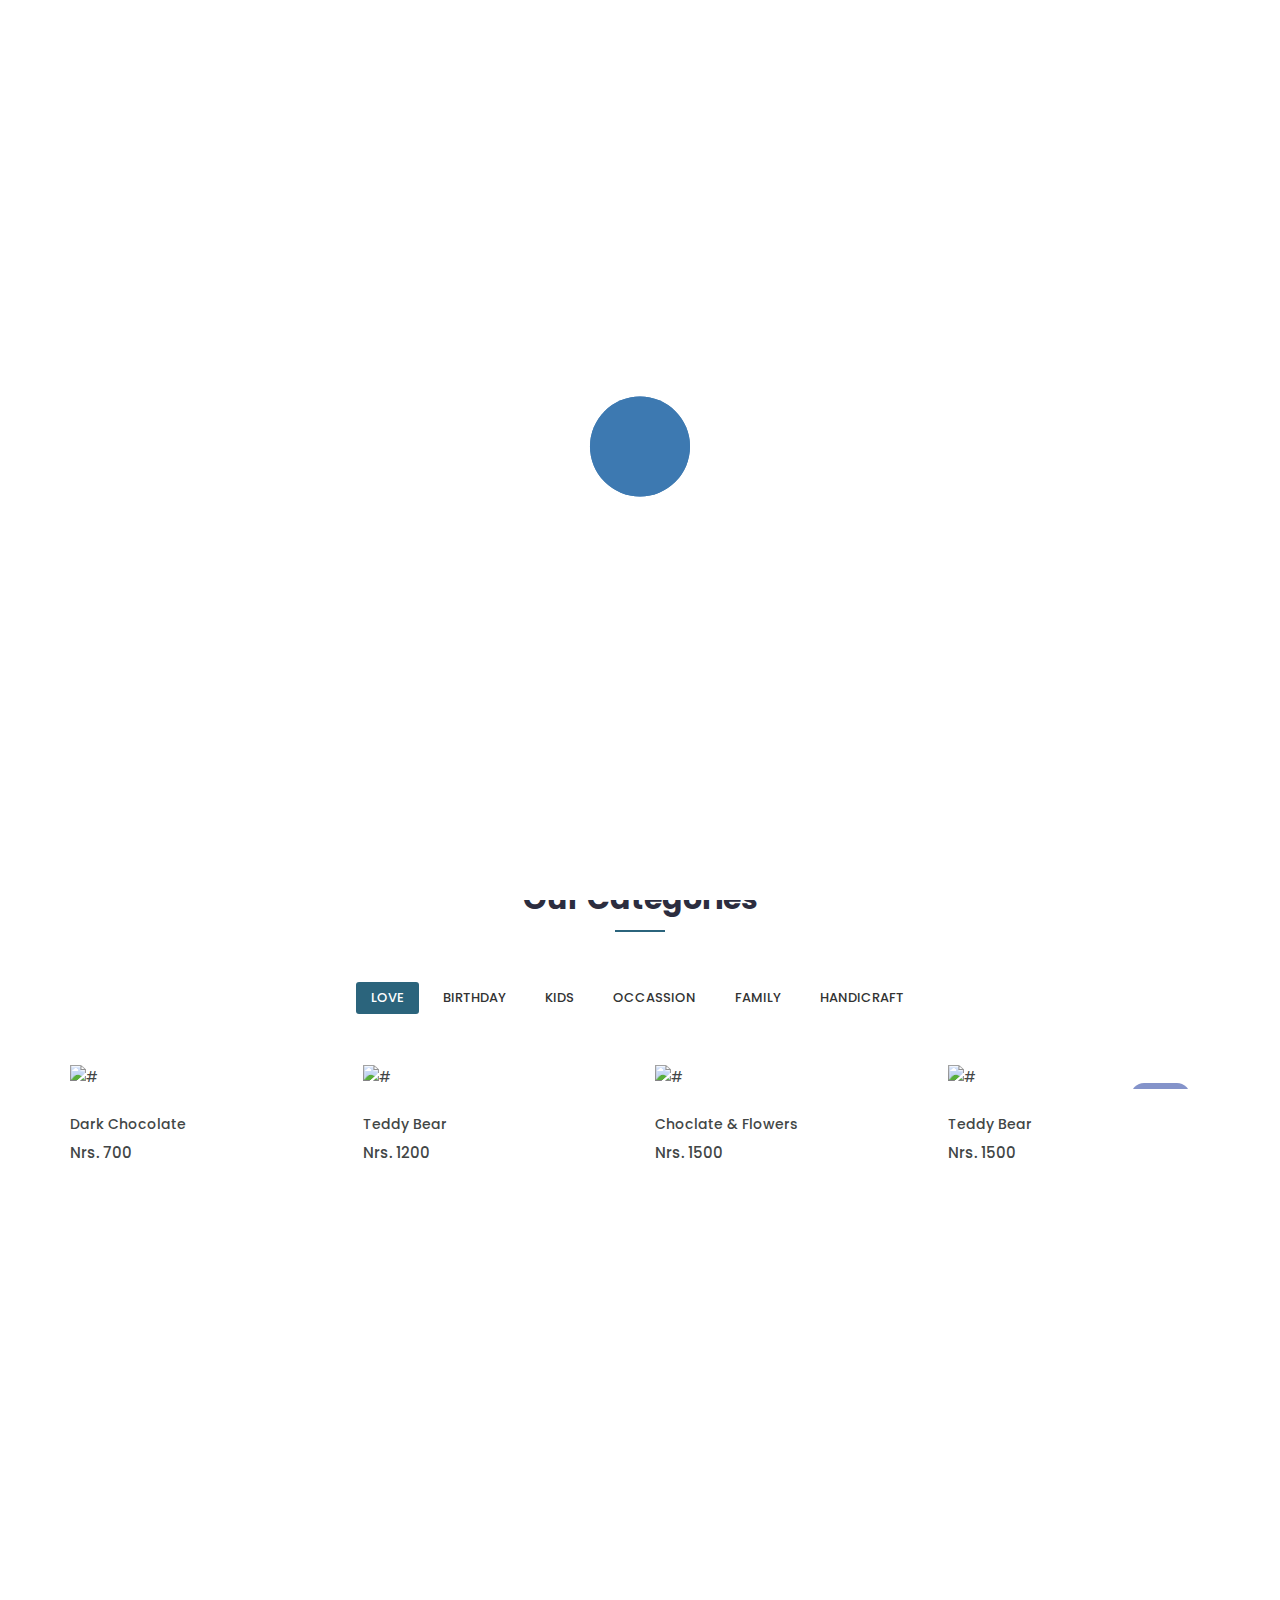
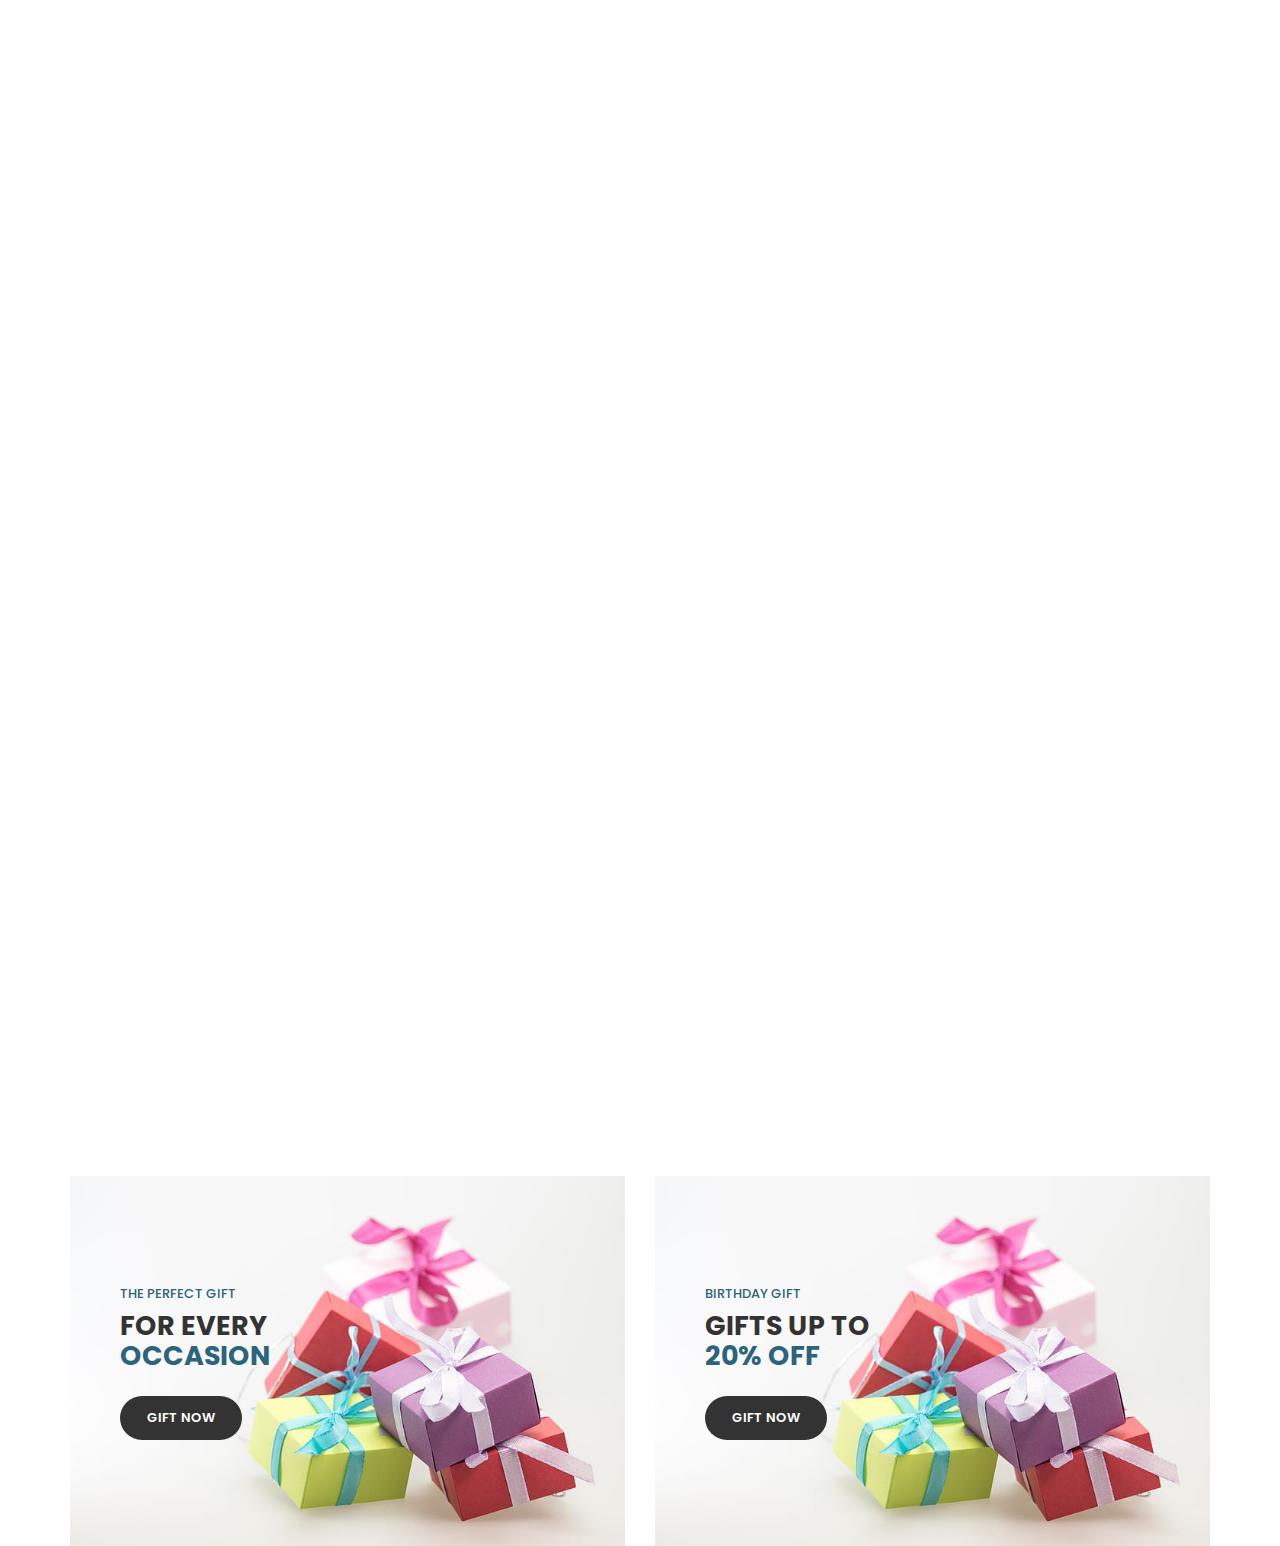
==== commit e882598d: "Merge branch 'master' of https://github.com/Sushek69/onlineupahar" ====
--- a/Template Main/newindex.html
+++ b/Template Main/newindex.html
@@ -10,7 +10,7 @@
 	<!-- Title Tag  -->
     <title>Upahaar || Online Shop</title>
 	<!-- Favicon -->
-	<link rel="icon" type="image/png" href="">
+	<!--<link rel="icon" type="image/png" href="images/favicon.png">-->
 	<!-- Web Font -->
 	<link href="https://fonts.googleapis.com/css?family=Poppins:200i,300,300i,400,400i,500,500i,600,600i,700,700i,800,800i,900,900i&display=swap" rel="stylesheet">
 	
@@ -80,7 +80,8 @@
 						<div class="right-content">
 							<ul class="list-main">
 								<li><i class="ti-location-pin"></i> Store location</li>
-								<li><i class="ti-alarm-clock"></i> <a href="#">Daily deal</a></li>
+								<!-- This Daily Deals is commented on 9/22/2020 beside store location because we decide not to keep for now Sushek-->
+								<!--<li><i class="ti-alarm-clock"></i> <a href="#">Daily deal</a></li>-->S
 								<li><i class="ti-user"></i> <a href="#">My account</a></li>
 								<li><i class="ti-power-off"></i><a href="login.html#">Login</a></li>
 							</ul>
@@ -97,7 +98,7 @@
 					<div class="col-lg-2 col-md-2 col-12">
 						<!-- Logo -->
 						<div class="logo">
-							<h1>UPAHAAR</h1>
+							<a href="index.html"><img src="images/Contentder.png" alt="logo"></a>
 						</div>
 						<!--/ End Logo -->
 						<!-- Search Form -->
@@ -142,8 +143,9 @@
 							</div>
 							<div class="sinlge-bar shopping">
 								<a href="#" class="single-icon"><i class="ti-bag"></i> <span class="total-count">2</span></a>
+								<!-- Yo Chai Add To Cart ko Dropdown aile ko lai disabled xa, Search Bar ra user icon ko sangai By Sushek on 9/22/2020 -->
 								<!-- Shopping Item -->
-								<div class="shopping-item">
+								<!--<div class="shopping-item">
 									<div class="dropdown-cart-header">
 										<span>2 Items</span>
 										<a href="#">View Cart</a>
@@ -152,7 +154,7 @@
 										<li>
 											<a href="#" class="remove" title="Remove this item"><i class="fa fa-remove"></i></a>
 											<a class="cart-img" href="#"><img src="https://via.placeholder.com/70x70" alt="#"></a>
-											<h4><a href="#">Woman Ring</a></h4>
+											<h4><a href="#">Woman Rings</a></h4>
 											<p class="quantity">1x - <span class="amount">$99.00</span></p>
 										</li>
 										<li>
@@ -169,8 +171,9 @@
 										</div>
 										<a href="checkout.html" class="btn animate">Checkout</a>
 									</div>
-								</div>
+								</div>-->
 								<!--/ End Shopping Item -->
+								<!---------------------------------------------------------------------->
 							</div>
 						</div>
 					</div>
@@ -1667,10 +1670,46 @@
 							</div>
 						</div>
 					</div>
+							</div>
+            			</div>
+					</div>
 				</div>
-            </div>
-    </div>
+			</div>
+	</div>
 	<!-- End Product Area -->
+
+		<!-- Start Midium Banner  -->
+		<section class="midium-banner">
+			<div class="container">
+				<div class="row">
+					<!-- Single Banner  -->
+					<div class="col-lg-6 col-md-6 col-12">
+						<div class="single-banner">
+							<img src="images/gifts/gifts-1.jpg" alt="#">
+							<div class="content">
+								<p>The Perfect Gift</p>
+								<h3>For Every<span><br>Occasion </span></h3>
+								<a href="#">Gift Now</a>
+							</div>
+						</div>
+					</div>
+					<!-- /End Single Banner  -->
+					<!-- Single Banner  -->
+					<div class="col-lg-6 col-md-6 col-12">
+						<div class="single-banner">
+							<img src="images/gifts/gifts-1.jpg" alt="#">
+							<div class="content">
+								<p>Birthday Gift</p>
+								<h3>Gifts up to <span><br>20% off</span></h3>
+								<a href="#" class="btn">Gift Now</a>
+							</div>
+						</div>
+					</div>
+					<!-- /End Single Banner  -->
+				</div>
+			</div>
+		</section>
+		<!-- End Midium Banner -->
 	
 
 	
--- a/Template Main/style.css
+++ b/Template Main/style.css
@@ -1624,7 +1624,7 @@
 }
 .midium-banner .single-banner p {
 	font-size: 13px;
-	color: #F7941D;
+	color: #2b647c;
 	font-weight: 500;
 	margin-bottom: 5px;
 	text-transform: uppercase;
@@ -1648,7 +1648,7 @@
 	text-transform: uppercase;
 }
 .midium-banner .single-banner a:hover{
-	background:#F7941D;
+	background:#2b647c;
 	color:#fff;
 }
 /*======================================
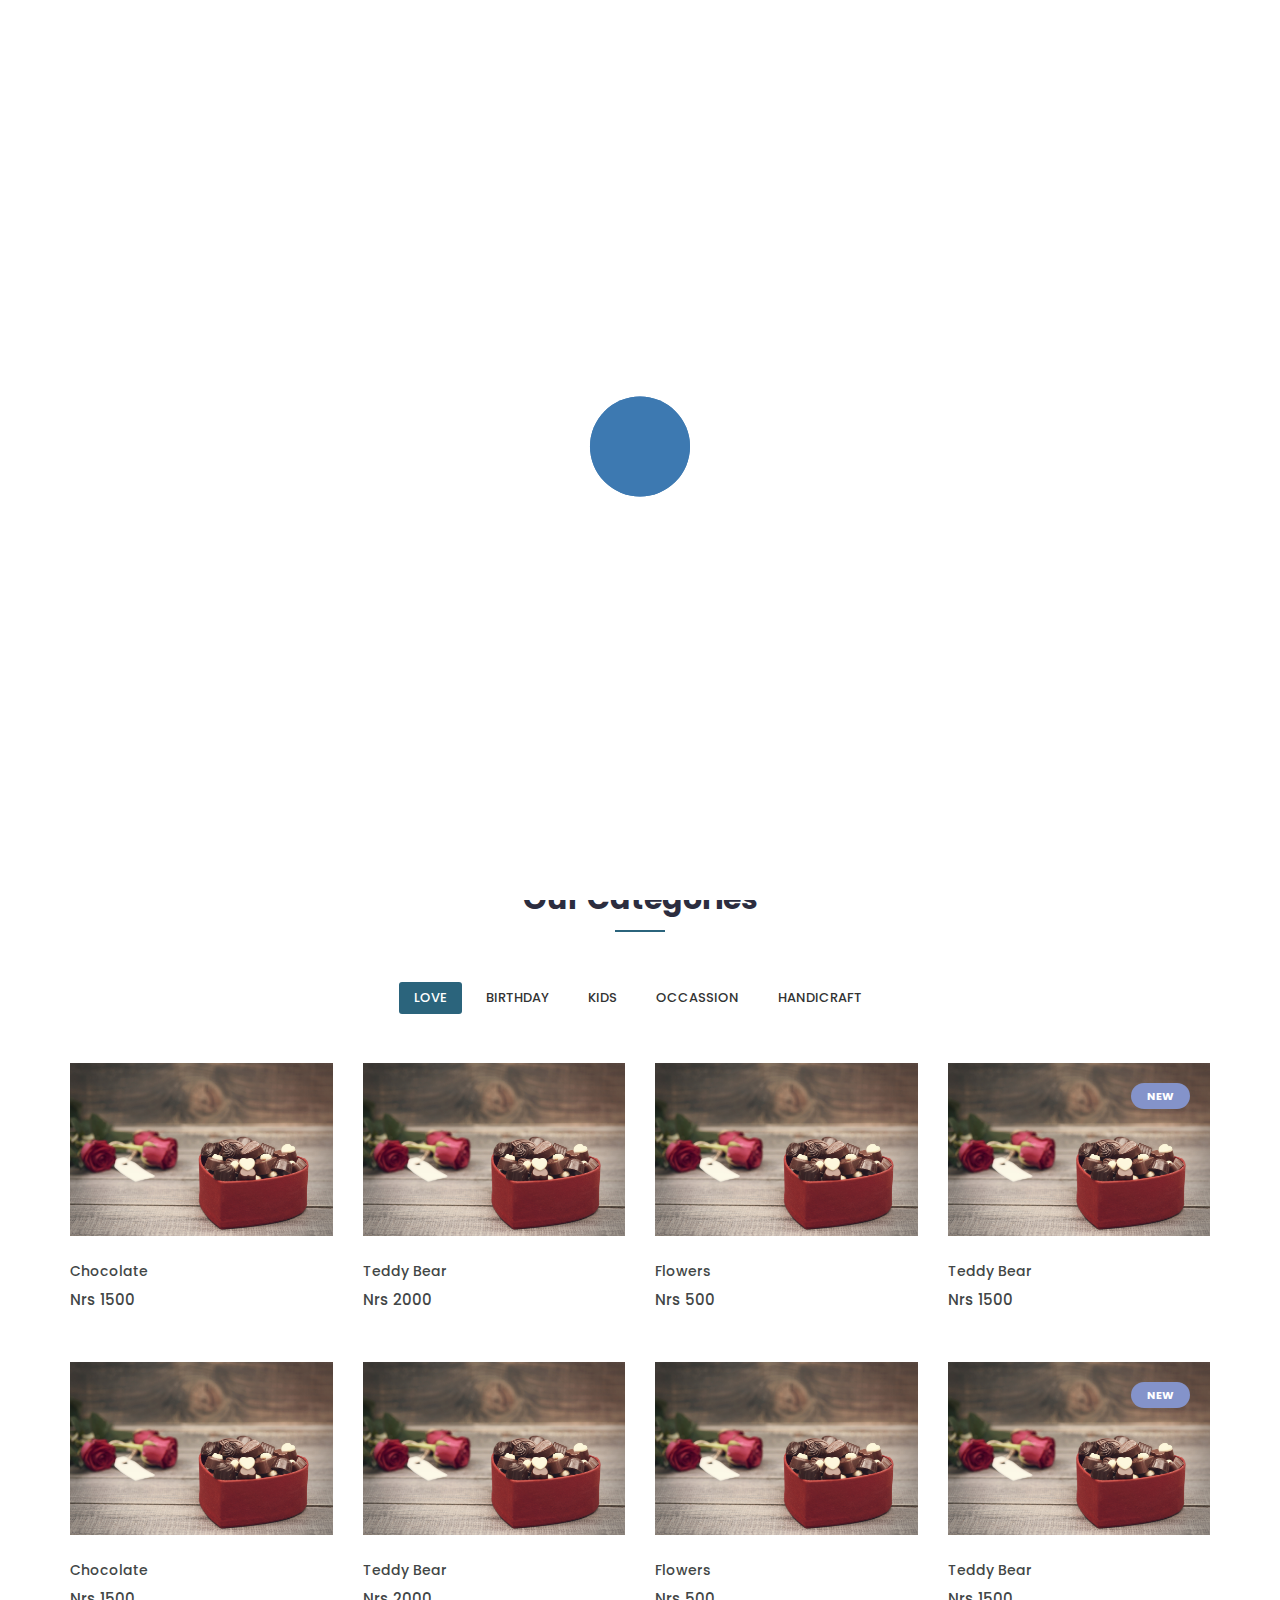
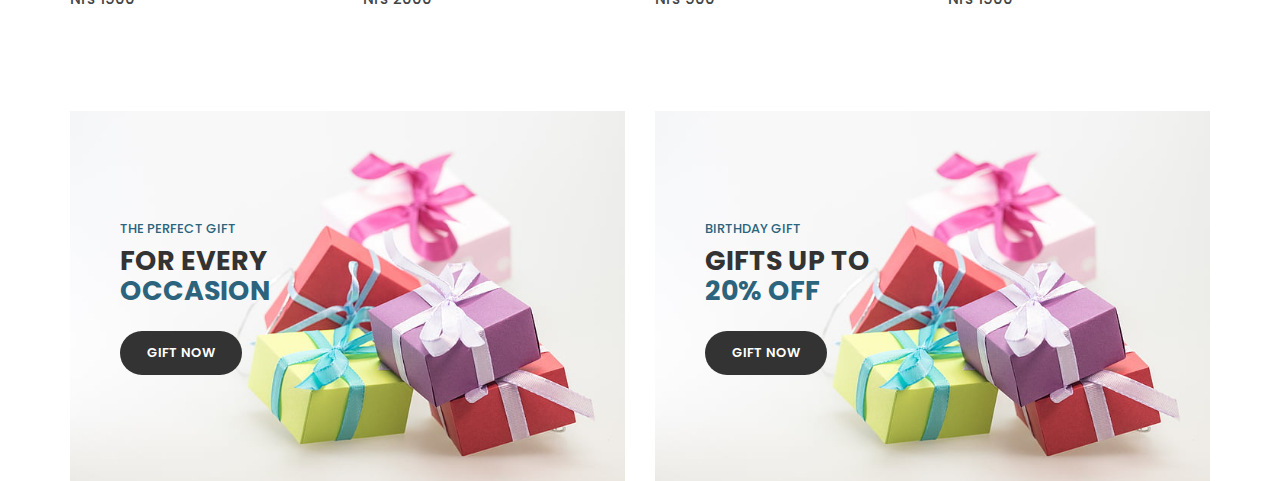
==== commit ef753307: "Filter Feature added on category section along with content and pictures" ====
--- a/Template Main/newindex.html
+++ b/Template Main/newindex.html
@@ -81,7 +81,7 @@
 							<ul class="list-main">
 								<li><i class="ti-location-pin"></i> Store location</li>
 								<!-- This Daily Deals is commented on 9/22/2020 beside store location because we decide not to keep for now Sushek-->
-								<!--<li><i class="ti-alarm-clock"></i> <a href="#">Daily deal</a></li>-->S
+								<!--<li><i class="ti-alarm-clock"></i> <a href="#">Daily deal</a></li>-->
 								<li><i class="ti-user"></i> <a href="#">My account</a></li>
 								<li><i class="ti-power-off"></i><a href="login.html#">Login</a></li>
 							</ul>
@@ -340,8 +340,9 @@
 									<li class="nav-item"><a class="nav-link" data-toggle="tab" href="#women" role="tab">Birthday</a></li>
 									<li class="nav-item"><a class="nav-link" data-toggle="tab" href="#kids" role="tab">Kids</a></li>
 									<li class="nav-item"><a class="nav-link" data-toggle="tab" href="#accessories" role="tab">Occassion</a></li>
-									<li class="nav-item"><a class="nav-link" data-toggle="tab" href="#essential" role="tab">Family</a></li>
-									<li class="nav-item"><a class="nav-link" data-toggle="tab" href="#prices" role="tab">Handicraft</a></li>
+									<li class="nav-item"><a class="nav-link" data-toggle="tab" href="#essential" role="tab">Handicraft</a></li>
+									<!-- Commented by Nitesh Tuladhar  
+									<li class="nav-item"><a class="nav-link" data-toggle="tab" href="#prices" role="tab">Family</a></li> -->
 								</ul>
 								<!--/ End Tab Nav -->
 							</div>
@@ -354,34 +355,34 @@
 												<div class="single-product">
 													<div class="product-img">
 														<a href="product-details.html">
-															<img class="default-img" src="https://via.placeholder.com/550x750" alt="#">
-															<img class="hover-img" src="https://via.placeholder.com/550x750" alt="#">
-														</a>
-														<div class="button-head">
-															<div class="product-action">
-																<a data-toggle="modal" data-target="#exampleModal" title="Quick View" href="#"><i class=" ti-eye"></i><span>Quick Shop</span></a>
-																<a title="Wishlist" href="#"><i class=" ti-heart "></i><span>Add to Wishlist</span></a>
-																<a title="Compare" href="#"><i class="ti-bar-chart-alt"></i><span>Add to Compare</span></a>
-															</div>
-															<div class="product-action-2">
-																<a title="Add to cart" href="#">Add to cart</a>
-															</div>
-														</div>
-													</div>
-													<div class="product-content">
-														<h3><a href="product-details.html">Dark Chocolate</a></h3>
-														<div class="product-price">
-															<span>Nrs. 700</span>
-														</div>
-													</div>
-												</div>
-											</div>
-											<div class="col-xl-3 col-lg-4 col-md-4 col-12">
-												<div class="single-product">
-													<div class="product-img">
-														<a href="product-details.html">
-															<img class="default-img" src="https://via.placeholder.com/550x750" alt="#">
-															<img class="hover-img" src="https://via.placeholder.com/550x750" alt="#">
+															<img class="default-img" src="images/category/cat_rom_3.jpg" alt="#">
+															<img class="hover-img" src="images/category/cat_rom_3.jpg" alt="#">
+														</a>
+														<div class="button-head">
+															<div class="product-action">
+																<a data-toggle="modal" data-target="#exampleModal" title="Quick View" href="#"><i class=" ti-eye"></i><span>Quick Shop</span></a>
+																<a title="Wishlist" href="#"><i class=" ti-heart "></i><span>Add to Wishlist</span></a>
+																<a title="Compare" href="#"><i class="ti-bar-chart-alt"></i><span>Add to Compare</span></a>
+															</div>
+															<div class="product-action-2">
+																<a title="Add to cart" href="#">Add to cart</a>
+															</div>
+														</div>
+													</div>
+													<div class="product-content">
+														<h3><a href="product-details.html">Chocolate</a></h3>
+														<div class="product-price">
+															<span>Nrs 1500</span>
+														</div>
+													</div>
+												</div>
+											</div>
+											<div class="col-xl-3 col-lg-4 col-md-4 col-12">
+												<div class="single-product">
+													<div class="product-img">
+														<a href="product-details.html">
+															<img class="default-img" src="images/category/cat_rom_3.jpg" alt="#">
+															<img class="hover-img" src="images/category/cat_rom_3.jpg" alt="#">
 														</a>
 														<div class="button-head">
 															<div class="product-action">
@@ -397,43 +398,43 @@
 													<div class="product-content">
 														<h3><a href="product-details.html">Teddy Bear</a></h3>
 														<div class="product-price">
-															<span>Nrs. 1200</span>
-														</div>
-													</div>
-												</div>
-											</div>
-											<div class="col-xl-3 col-lg-4 col-md-4 col-12">
-												<div class="single-product">
-													<div class="product-img">
-														<a href="product-details.html">
-															<img class="default-img" src="https://via.placeholder.com/550x750" alt="#">
-															<img class="hover-img" src="https://via.placeholder.com/550x750" alt="#">
-														</a>
-														<div class="button-head">
-															<div class="product-action">
-																<a data-toggle="modal" data-target="#exampleModal" title="Quick View" href="#"><i class=" ti-eye"></i><span>Quick Shop</span></a>
-																<a title="Wishlist" href="#"><i class=" ti-heart "></i><span>Add to Wishlist</span></a>
-																<a title="Compare" href="#"><i class="ti-bar-chart-alt"></i><span>Add to Compare</span></a>
-															</div>
-															<div class="product-action-2">
-																<a title="Add to cart" href="#">Add to cart</a>
-															</div>
-														</div>
-													</div>
-													<div class="product-content">
-														<h3><a href="product-details.html">Choclate & Flowers</a></h3>
-														<div class="product-price">
-															<span>Nrs. 1500</span>
-														</div>
-													</div>
-												</div>
-											</div>
-											<div class="col-xl-3 col-lg-4 col-md-4 col-12">
-												<div class="single-product">
-													<div class="product-img">
-														<a href="product-details.html">
-															<img class="default-img" src="https://via.placeholder.com/550x750" alt="#">
-															<img class="hover-img" src="https://via.placeholder.com/550x750" alt="#">
+															<span>Nrs 2000</span>
+														</div>
+													</div>
+												</div>
+											</div>
+											<div class="col-xl-3 col-lg-4 col-md-4 col-12">
+												<div class="single-product">
+													<div class="product-img">
+														<a href="product-details.html">
+															<img class="default-img" src="images/category/cat_rom_3.jpg" alt="#">
+															<img class="hover-img" src="images/category/cat_rom_3.jpg" alt="#">
+														</a>
+														<div class="button-head">
+															<div class="product-action">
+																<a data-toggle="modal" data-target="#exampleModal" title="Quick View" href="#"><i class=" ti-eye"></i><span>Quick Shop</span></a>
+																<a title="Wishlist" href="#"><i class=" ti-heart "></i><span>Add to Wishlist</span></a>
+																<a title="Compare" href="#"><i class="ti-bar-chart-alt"></i><span>Add to Compare</span></a>
+															</div>
+															<div class="product-action-2">
+																<a title="Add to cart" href="#">Add to cart</a>
+															</div>
+														</div>
+													</div>
+													<div class="product-content">
+														<h3><a href="product-details.html">Flowers</a></h3>
+														<div class="product-price">
+															<span>Nrs 500</span>
+														</div>
+													</div>
+												</div>
+											</div>
+											<div class="col-xl-3 col-lg-4 col-md-4 col-12">
+												<div class="single-product">
+													<div class="product-img">
+														<a href="product-details.html">
+															<img class="default-img" src="images/category/cat_rom_3.jpg" alt="#">
+															<img class="hover-img" src="images/category/cat_rom_3.jpg" alt="#">
 															<span class="new">New</span>
 														</a>
 														<div class="button-head">
@@ -450,119 +451,118 @@
 													<div class="product-content">
 														<h3><a href="product-details.html">Teddy Bear</a></h3>
 														<div class="product-price">
-															<span>Nrs. 1500</span>
-														</div>
-													</div>
-												</div>
-											</div>
-											<!--
-											<div class="col-xl-3 col-lg-4 col-md-4 col-12">
-												<div class="single-product">
-													<div class="product-img">
-														<a href="product-details.html">
-															<img class="default-img" src="https://via.placeholder.com/550x750" alt="#">
-															<img class="hover-img" src="https://via.placeholder.com/550x750" alt="#">
-														</a>
-														<div class="button-head">
-															<div class="product-action">
-																<a data-toggle="modal" data-target="#exampleModal" title="Quick View" href="#"><i class=" ti-eye"></i><span>Quick Shop</span></a>
-																<a title="Wishlist" href="#"><i class=" ti-heart "></i><span>Add to Wishlist</span></a>
-																<a title="Compare" href="#"><i class="ti-bar-chart-alt"></i><span>Add to Compare</span></a>
-															</div>
-															<div class="product-action-2">
-																<a title="Add to cart" href="#">Add to cart</a>
-															</div>
-														</div>
-													</div>
-													<div class="product-content">
-														<h3><a href="product-details.html">Awesome Men Bags Collection</a></h3>
-														<div class="product-price">
-															<span>$29.00</span>
-														</div>
-													</div>
-												</div>
-											</div>
-											<div class="col-xl-3 col-lg-4 col-md-4 col-12">
-												<div class="single-product">
-													<div class="product-img">
-														<a href="product-details.html">
-															<img class="default-img" src="https://via.placeholder.com/550x750" alt="#">
-															<img class="hover-img" src="https://via.placeholder.com/550x750" alt="#">
-															<span class="price-dec">30% Off</span>
-														</a>
-														<div class="button-head">
-															<div class="product-action">
-																<a data-toggle="modal" data-target="#exampleModal" title="Quick View" href="#"><i class=" ti-eye"></i><span>Quick Shop</span></a>
-																<a title="Wishlist" href="#"><i class=" ti-heart "></i><span>Add to Wishlist</span></a>
-																<a title="Compare" href="#"><i class="ti-bar-chart-alt"></i><span>Add to Compare</span></a>
-															</div>
-															<div class="product-action-2">
-																<a title="Add to cart" href="#">Add to cart</a>
-															</div>
-														</div>
-													</div>
-													<div class="product-content">
-														<h3><a href="product-details.html">Awesome Cap For Women</a></h3>
-														<div class="product-price">
-															<span>$29.00</span>
-														</div>
-													</div>
-												</div>
-											</div>
-											<div class="col-xl-3 col-lg-4 col-md-4 col-12">
-												<div class="single-product">
-													<div class="product-img">
-														<a href="product-details.html">
-															<img class="default-img" src="https://via.placeholder.com/550x750" alt="#">
-															<img class="hover-img" src="https://via.placeholder.com/550x750" alt="#">
-														</a>
-														<div class="button-head">
-															<div class="product-action">
-																<a data-toggle="modal" data-target="#exampleModal" title="Quick View" href="#"><i class=" ti-eye"></i><span>Quick Shop</span></a>
-																<a title="Wishlist" href="#"><i class=" ti-heart "></i><span>Add to Wishlist</span></a>
-																<a title="Compare" href="#"><i class="ti-bar-chart-alt"></i><span>Add to Compare</span></a>
-															</div>
-															<div class="product-action-2">
-																<a title="Add to cart" href="#">Add to cart</a>
-															</div>
-														</div>
-													</div>
-													<div class="product-content">
-														<h3><a href="product-details.html">Polo Dress For Women</a></h3>
-														<div class="product-price">
-															<span>$29.00</span>
-														</div>
-													</div>
-												</div>
-											</div>
-											<div class="col-xl-3 col-lg-4 col-md-4 col-12">
-												<div class="single-product">
-													<div class="product-img">
-														<a href="product-details.html">
-															<img class="default-img" src="https://via.placeholder.com/550x750" alt="#">
-															<img class="hover-img" src="https://via.placeholder.com/550x750" alt="#">
-															<span class="out-of-stock">Hot</span>
-														</a>
-														<div class="button-head">
-															<div class="product-action">
-																<a data-toggle="modal" data-target="#exampleModal" title="Quick View" href="#"><i class=" ti-eye"></i><span>Quick Shop</span></a>
-																<a title="Wishlist" href="#"><i class=" ti-heart "></i><span>Add to Wishlist</span></a>
-																<a title="Compare" href="#"><i class="ti-bar-chart-alt"></i><span>Add to Compare</span></a>
-															</div>
-															<div class="product-action-2">
-																<a title="Add to cart" href="#">Add to cart</a>
-															</div>
-														</div>
-													</div>
-													<div class="product-content">
-														<h3><a href="product-details.html">Black Sunglass For Women</a></h3>
-														<div class="product-price">
-															<span class="old">$60.00</span>
-															<span>$50.00</span>
-														</div>
-													</div>
-												</div>
-											</div>
+															<span>Nrs 1500</span>
+														</div>
+													</div>
+												</div>
+											</div>
+											<div class="col-xl-3 col-lg-4 col-md-4 col-12">
+												<div class="single-product">
+													<div class="product-img">
+														<a href="product-details.html">
+															<img class="default-img" src="images/category/cat_rom_3.jpg" alt="#">
+															<img class="hover-img" src="images/category/cat_rom_3.jpg" alt="#">
+														</a>
+														<div class="button-head">
+															<div class="product-action">
+																<a data-toggle="modal" data-target="#exampleModal" title="Quick View" href="#"><i class=" ti-eye"></i><span>Quick Shop</span></a>
+																<a title="Wishlist" href="#"><i class=" ti-heart "></i><span>Add to Wishlist</span></a>
+																<a title="Compare" href="#"><i class="ti-bar-chart-alt"></i><span>Add to Compare</span></a>
+															</div>
+															<div class="product-action-2">
+																<a title="Add to cart" href="#">Add to cart</a>
+															</div>
+														</div>
+													</div>
+													<div class="product-content">
+														<h3><a href="product-details.html">Chocolate</a></h3>
+														<div class="product-price">
+															<span>Nrs 1500</span>
+														</div>
+													</div>
+												</div>
+											</div>
+											<div class="col-xl-3 col-lg-4 col-md-4 col-12">
+												<div class="single-product">
+													<div class="product-img">
+														<a href="product-details.html">
+															<img class="default-img" src="images/category/cat_rom_3.jpg" alt="#">
+															<img class="hover-img" src="images/category/cat_rom_3.jpg" alt="#">
+														</a>
+														<div class="button-head">
+															<div class="product-action">
+																<a data-toggle="modal" data-target="#exampleModal" title="Quick View" href="#"><i class=" ti-eye"></i><span>Quick Shop</span></a>
+																<a title="Wishlist" href="#"><i class=" ti-heart "></i><span>Add to Wishlist</span></a>
+																<a title="Compare" href="#"><i class="ti-bar-chart-alt"></i><span>Add to Compare</span></a>
+															</div>
+															<div class="product-action-2">
+																<a title="Add to cart" href="#">Add to cart</a>
+															</div>
+														</div>
+													</div>
+													<div class="product-content">
+														<h3><a href="product-details.html">Teddy Bear</a></h3>
+														<div class="product-price">
+															<span>Nrs 2000</span>
+														</div>
+													</div>
+												</div>
+											</div>
+											<div class="col-xl-3 col-lg-4 col-md-4 col-12">
+												<div class="single-product">
+													<div class="product-img">
+														<a href="product-details.html">
+															<img class="default-img" src="images/category/cat_rom_3.jpg" alt="#">
+															<img class="hover-img" src="images/category/cat_rom_3.jpg" alt="#">
+														</a>
+														<div class="button-head">
+															<div class="product-action">
+																<a data-toggle="modal" data-target="#exampleModal" title="Quick View" href="#"><i class=" ti-eye"></i><span>Quick Shop</span></a>
+																<a title="Wishlist" href="#"><i class=" ti-heart "></i><span>Add to Wishlist</span></a>
+																<a title="Compare" href="#"><i class="ti-bar-chart-alt"></i><span>Add to Compare</span></a>
+															</div>
+															<div class="product-action-2">
+																<a title="Add to cart" href="#">Add to cart</a>
+															</div>
+														</div>
+													</div>
+													<div class="product-content">
+														<h3><a href="product-details.html">Flowers</a></h3>
+														<div class="product-price">
+															<span>Nrs 500</span>
+														</div>
+													</div>
+												</div>
+											</div>
+											<div class="col-xl-3 col-lg-4 col-md-4 col-12">
+												<div class="single-product">
+													<div class="product-img">
+														<a href="product-details.html">
+															<img class="default-img" src="images/category/cat_rom_3.jpg" alt="#">
+															<img class="hover-img" src="images/category/cat_rom_3.jpg" alt="#">
+															<span class="new">New</span>
+														</a>
+														<div class="button-head">
+															<div class="product-action">
+																<a data-toggle="modal" data-target="#exampleModal" title="Quick View" href="#"><i class=" ti-eye"></i><span>Quick Shop</span></a>
+																<a title="Wishlist" href="#"><i class=" ti-heart "></i><span>Add to Wishlist</span></a>
+																<a title="Compare" href="#"><i class="ti-bar-chart-alt"></i><span>Add to Compare</span></a>
+															</div>
+															<div class="product-action-2">
+																<a title="Add to cart" href="#">Add to cart</a>
+															</div>
+														</div>
+													</div>
+													<div class="product-content">
+														<h3><a href="product-details.html">Teddy Bear</a></h3>
+														<div class="product-price">
+															<span>Nrs 1500</span>
+														</div>
+													</div>
+												</div>
+											</div>
+
+											
 										</div>
 									</div>
 								</div>
@@ -575,8 +575,8 @@
 												<div class="single-product">
 													<div class="product-img">
 														<a href="product-details.html">
-															<img class="default-img" src="https://via.placeholder.com/550x750" alt="#">
-															<img class="hover-img" src="https://via.placeholder.com/550x750" alt="#">
+															<img class="default-img" src="images/category/cat_rom_2.jpg" alt="#">
+															<img class="hover-img" src="images/category/cat_rom_2.jpg" alt="#">
 														</a>
 														<div class="button-head">
 															<div class="product-action">
@@ -592,31 +592,57 @@
 													<div class="product-content">
 														<h3><a href="product-details.html">Watch</a></h3>
 														<div class="product-price">
-															<span>Nrs. 2500</span>
-														</div>
-													</div>
-												</div>
-											</div>
-											<div class="col-xl-3 col-lg-4 col-md-4 col-12">
-												<div class="single-product">
-													<div class="product-img">
-														<a href="product-details.html">
-															<img class="default-img" src="https://via.placeholder.com/550x750" alt="#">
-															<img class="hover-img" src="https://via.placeholder.com/550x750" alt="#">
-														</a>
-														<div class="button-head">
-															<div class="product-action">
-																<a data-toggle="modal" data-target="#exampleModal" title="Quick View" href="#"><i class=" ti-eye"></i><span>Quick Shop</span></a>
-																<a title="Wishlist" href="#"><i class=" ti-heart "></i><span>Add to Wishlist</span></a>
-																<a title="Compare" href="#"><i class="ti-bar-chart-alt"></i><span>Add to Compare</span></a>
-															</div>
-															<div class="product-action-2">
-																<a title="Add to cart" href="#">Add to cart</a>
-															</div>
-														</div>
-													</div>
-													<div class="product-content">
-														<h3><a href="product-details.html">Awesome Pink Show</a></h3>
+															<span>Nrs 2500</span>
+														</div>
+													</div>
+												</div>
+											</div>
+											<div class="col-xl-3 col-lg-4 col-md-4 col-12">
+												<div class="single-product">
+													<div class="product-img">
+														<a href="product-details.html">
+															<img class="default-img" src="images/category/cat_rom_2.jpg" alt="#">
+															<img class="hover-img" src="images/category/cat_rom_2.jpg" alt="#">
+														</a>
+														<div class="button-head">
+															<div class="product-action">
+																<a data-toggle="modal" data-target="#exampleModal" title="Quick View" href="#"><i class=" ti-eye"></i><span>Quick Shop</span></a>
+																<a title="Wishlist" href="#"><i class=" ti-heart "></i><span>Add to Wishlist</span></a>
+																<a title="Compare" href="#"><i class="ti-bar-chart-alt"></i><span>Add to Compare</span></a>
+															</div>
+															<div class="product-action-2">
+																<a title="Add to cart" href="#">Add to cart</a>
+															</div>
+														</div>
+													</div>
+													<div class="product-content">
+														<h3><a href="product-details.html">Photo Frame</a></h3>
+														<div class="product-price">
+															<span>Nrs 1500</span>
+														</div>
+													</div>
+												</div>
+											</div>
+											<div class="col-xl-3 col-lg-4 col-md-4 col-12">
+												<div class="single-product">
+													<div class="product-img">
+														<a href="product-details.html">
+															<img class="default-img" src="images/category/cat_rom_2.jpg" alt="#">
+															<img class="hover-img" src="images/category/cat_rom_2.jpg" alt="#">
+														</a>
+														<div class="button-head">
+															<div class="product-action">
+																<a data-toggle="modal" data-target="#exampleModal" title="Quick View" href="#"><i class=" ti-eye"></i><span>Quick Shop</span></a>
+																<a title="Wishlist" href="#"><i class=" ti-heart "></i><span>Add to Wishlist</span></a>
+																<a title="Compare" href="#"><i class="ti-bar-chart-alt"></i><span>Add to Compare</span></a>
+															</div>
+															<div class="product-action-2">
+																<a title="Add to cart" href="#">Add to cart</a>
+															</div>
+														</div>
+													</div>
+													<div class="product-content">
+														<h3><a href="product-details.html">Awesome Bags </a></h3>
 														<div class="product-price">
 															<span>$29.00</span>
 														</div>
@@ -627,22 +653,101 @@
 												<div class="single-product">
 													<div class="product-img">
 														<a href="product-details.html">
-															<img class="default-img" src="https://via.placeholder.com/550x750" alt="#">
-															<img class="hover-img" src="https://via.placeholder.com/550x750" alt="#">
-														</a>
-														<div class="button-head">
-															<div class="product-action">
-																<a data-toggle="modal" data-target="#exampleModal" title="Quick View" href="#"><i class=" ti-eye"></i><span>Quick Shop</span></a>
-																<a title="Wishlist" href="#"><i class=" ti-heart "></i><span>Add to Wishlist</span></a>
-																<a title="Compare" href="#"><i class="ti-bar-chart-alt"></i><span>Add to Compare</span></a>
-															</div>
-															<div class="product-action-2">
-																<a title="Add to cart" href="#">Add to cart</a>
-															</div>
-														</div>
-													</div>
-													<div class="product-content">
-														<h3><a href="product-details.html">Awesome Bags Collection</a></h3>
+															<img class="default-img" src="images/category/cat_rom_2.jpg" alt="#">
+															<img class="hover-img" src="images/category/cat_rom_2.jpg" alt="#">
+															<span class="new">New</span>
+														</a>
+														<div class="button-head">
+															<div class="product-action">
+																<a data-toggle="modal" data-target="#exampleModal" title="Quick View" href="#"><i class=" ti-eye"></i><span>Quick Shop</span></a>
+																<a title="Wishlist" href="#"><i class=" ti-heart "></i><span>Add to Wishlist</span></a>
+																<a title="Compare" href="#"><i class="ti-bar-chart-alt"></i><span>Add to Compare</span></a>
+															</div>
+															<div class="product-action-2">
+																<a title="Add to cart" href="#">Add to cart</a>
+															</div>
+														</div>
+													</div>
+													<div class="product-content">
+														<h3><a href="product-details.html">Clothing Items</a></h3>
+														<div class="product-price">
+															<span>Nrs 2500</span>
+														</div>
+													</div>
+												</div>
+											</div>
+																						<div class="col-xl-3 col-lg-4 col-md-4 col-12">
+												<div class="single-product">
+													<div class="product-img">
+														<a href="product-details.html">
+															<img class="default-img" src="images/category/cat_rom_2.jpg" alt="#">
+															<img class="hover-img" src="images/category/cat_rom_2.jpg" alt="#">
+														</a>
+														<div class="button-head">
+															<div class="product-action">
+																<a data-toggle="modal" data-target="#exampleModal" title="Quick View" href="#"><i class=" ti-eye"></i><span>Quick Shop</span></a>
+																<a title="Wishlist" href="#"><i class=" ti-heart "></i><span>Add to Wishlist</span></a>
+																<a title="Compare" href="#"><i class="ti-bar-chart-alt"></i><span>Add to Compare</span></a>
+															</div>
+															<div class="product-action-2">
+																<a title="Add to cart" href="#">Add to cart</a>
+															</div>
+														</div>
+													</div>
+													<div class="product-content">
+														<h3><a href="product-details.html">Watch</a></h3>
+														<div class="product-price">
+															<span>Nrs 2500</span>
+														</div>
+													</div>
+												</div>
+											</div>
+											<div class="col-xl-3 col-lg-4 col-md-4 col-12">
+												<div class="single-product">
+													<div class="product-img">
+														<a href="product-details.html">
+															<img class="default-img" src="images/category/cat_rom_2.jpg" alt="#">
+															<img class="hover-img" src="images/category/cat_rom_2.jpg" alt="#">
+														</a>
+														<div class="button-head">
+															<div class="product-action">
+																<a data-toggle="modal" data-target="#exampleModal" title="Quick View" href="#"><i class=" ti-eye"></i><span>Quick Shop</span></a>
+																<a title="Wishlist" href="#"><i class=" ti-heart "></i><span>Add to Wishlist</span></a>
+																<a title="Compare" href="#"><i class="ti-bar-chart-alt"></i><span>Add to Compare</span></a>
+															</div>
+															<div class="product-action-2">
+																<a title="Add to cart" href="#">Add to cart</a>
+															</div>
+														</div>
+													</div>
+													<div class="product-content">
+														<h3><a href="product-details.html">Photo Frame</a></h3>
+														<div class="product-price">
+															<span>Nrs 1500</span>
+														</div>
+													</div>
+												</div>
+											</div>
+											<div class="col-xl-3 col-lg-4 col-md-4 col-12">
+												<div class="single-product">
+													<div class="product-img">
+														<a href="product-details.html">
+															<img class="default-img" src="images/category/cat_rom_2.jpg" alt="#">
+															<img class="hover-img" src="images/category/cat_rom_2.jpg" alt="#">
+														</a>
+														<div class="button-head">
+															<div class="product-action">
+																<a data-toggle="modal" data-target="#exampleModal" title="Quick View" href="#"><i class=" ti-eye"></i><span>Quick Shop</span></a>
+																<a title="Wishlist" href="#"><i class=" ti-heart "></i><span>Add to Wishlist</span></a>
+																<a title="Compare" href="#"><i class="ti-bar-chart-alt"></i><span>Add to Compare</span></a>
+															</div>
+															<div class="product-action-2">
+																<a title="Add to cart" href="#">Add to cart</a>
+															</div>
+														</div>
+													</div>
+													<div class="product-content">
+														<h3><a href="product-details.html">Awesome Bags </a></h3>
 														<div class="product-price">
 															<span>$29.00</span>
 														</div>
@@ -653,8 +758,8 @@
 												<div class="single-product">
 													<div class="product-img">
 														<a href="product-details.html">
-															<img class="default-img" src="https://via.placeholder.com/550x750" alt="#">
-															<img class="hover-img" src="https://via.placeholder.com/550x750" alt="#">
+															<img class="default-img" src="images/category/cat_rom_2.jpg" alt="#">
+															<img class="hover-img" src="images/category/cat_rom_2.jpg" alt="#">
 															<span class="new">New</span>
 														</a>
 														<div class="button-head">
@@ -669,116 +774,9 @@
 														</div>
 													</div>
 													<div class="product-content">
-														<h3><a href="product-details.html">Women Pant Collectons</a></h3>
-														<div class="product-price">
-															<span>$29.00</span>
-														</div>
-													</div>
-												</div>
-											</div>
-											<div class="col-xl-3 col-lg-4 col-md-4 col-12">
-												<div class="single-product">
-													<div class="product-img">
-														<a href="product-details.html">
-															<img class="default-img" src="https://via.placeholder.com/550x750" alt="#">
-															<img class="hover-img" src="https://via.placeholder.com/550x750" alt="#">
-														</a>
-														<div class="button-head">
-															<div class="product-action">
-																<a data-toggle="modal" data-target="#exampleModal" title="Quick View" href="#"><i class=" ti-eye"></i><span>Quick Shop</span></a>
-																<a title="Wishlist" href="#"><i class=" ti-heart "></i><span>Add to Wishlist</span></a>
-																<a title="Compare" href="#"><i class="ti-bar-chart-alt"></i><span>Add to Compare</span></a>
-															</div>
-															<div class="product-action-2">
-																<a title="Add to cart" href="#">Add to cart</a>
-															</div>
-														</div>
-													</div>
-													<div class="product-content">
-														<h3><a href="product-details.html">Awesome Bags Collection</a></h3>
-														<div class="product-price">
-															<span>$29.00</span>
-														</div>
-													</div>
-												</div>
-											</div>
-											<div class="col-xl-3 col-lg-4 col-md-4 col-12">
-												<div class="single-product">
-													<div class="product-img">
-														<a href="product-details.html">
-															<img class="default-img" src="https://via.placeholder.com/550x750" alt="#">
-															<img class="hover-img" src="https://via.placeholder.com/550x750" alt="#">
-															<span class="price-dec">30% Off</span>
-														</a>
-														<div class="button-head">
-															<div class="product-action">
-																<a data-toggle="modal" data-target="#exampleModal" title="Quick View" href="#"><i class=" ti-eye"></i><span>Quick Shop</span></a>
-																<a title="Wishlist" href="#"><i class=" ti-heart "></i><span>Add to Wishlist</span></a>
-																<a title="Compare" href="#"><i class="ti-bar-chart-alt"></i><span>Add to Compare</span></a>
-															</div>
-															<div class="product-action-2">
-																<a title="Add to cart" href="#">Add to cart</a>
-															</div>
-														</div>
-													</div>
-													<div class="product-content">
-														<h3><a href="product-details.html">Awesome Cap For Women</a></h3>
-														<div class="product-price">
-															<span>$29.00</span>
-														</div>
-													</div>
-												</div>
-											</div>
-											<div class="col-xl-3 col-lg-4 col-md-4 col-12">
-												<div class="single-product">
-													<div class="product-img">
-														<a href="product-details.html">
-															<img class="default-img" src="https://via.placeholder.com/550x750" alt="#">
-															<img class="hover-img" src="https://via.placeholder.com/550x750" alt="#">
-														</a>
-														<div class="button-head">
-															<div class="product-action">
-																<a data-toggle="modal" data-target="#exampleModal" title="Quick View" href="#"><i class=" ti-eye"></i><span>Quick Shop</span></a>
-																<a title="Wishlist" href="#"><i class=" ti-heart "></i><span>Add to Wishlist</span></a>
-																<a title="Compare" href="#"><i class="ti-bar-chart-alt"></i><span>Add to Compare</span></a>
-															</div>
-															<div class="product-action-2">
-																<a title="Add to cart" href="#">Add to cart</a>
-															</div>
-														</div>
-													</div>
-													<div class="product-content">
-														<h3><a href="product-details.html">Polo Dress For Women</a></h3>
-														<div class="product-price">
-															<span>$29.00</span>
-														</div>
-													</div>
-												</div>
-											</div>
-											<div class="col-xl-3 col-lg-4 col-md-4 col-12">
-												<div class="single-product">
-													<div class="product-img">
-														<a href="product-details.html">
-															<img class="default-img" src="https://via.placeholder.com/550x750" alt="#">
-															<img class="hover-img" src="https://via.placeholder.com/550x750" alt="#">
-															<span class="out-of-stock">Hot</span>
-														</a>
-														<div class="button-head">
-															<div class="product-action">
-																<a data-toggle="modal" data-target="#exampleModal" title="Quick View" href="#"><i class=" ti-eye"></i><span>Quick Shop</span></a>
-																<a title="Wishlist" href="#"><i class=" ti-heart "></i><span>Add to Wishlist</span></a>
-																<a title="Compare" href="#"><i class="ti-bar-chart-alt"></i><span>Add to Compare</span></a>
-															</div>
-															<div class="product-action-2">
-																<a title="Add to cart" href="#">Add to cart</a>
-															</div>
-														</div>
-													</div>
-													<div class="product-content">
-														<h3><a href="product-details.html">Black Sunglass For Women</a></h3>
-														<div class="product-price">
-															<span class="old">$60.00</span>
-															<span>$50.00</span>
+														<h3><a href="product-details.html">Clothing Items</a></h3>
+														<div class="product-price">
+															<span>Nrs 2500</span>
 														</div>
 													</div>
 												</div>
@@ -795,86 +793,86 @@
 												<div class="single-product">
 													<div class="product-img">
 														<a href="product-details.html">
-															<img class="default-img" src="https://via.placeholder.com/550x750" alt="#">
-															<img class="hover-img" src="https://via.placeholder.com/550x750" alt="#">
-														</a>
-														<div class="button-head">
-															<div class="product-action">
-																<a data-toggle="modal" data-target="#exampleModal" title="Quick View" href="#"><i class=" ti-eye"></i><span>Quick Shop</span></a>
-																<a title="Wishlist" href="#"><i class=" ti-heart "></i><span>Add to Wishlist</span></a>
-																<a title="Compare" href="#"><i class="ti-bar-chart-alt"></i><span>Add to Compare</span></a>
-															</div>
-															<div class="product-action-2">
-																<a title="Add to cart" href="#">Add to cart</a>
-															</div>
-														</div>
-													</div>
-													<div class="product-content">
-														<h3><a href="product-details.html">Women Hot Collection</a></h3>
-														<div class="product-price">
-															<span>$29.00</span>
-														</div>
-													</div>
-												</div>
-											</div>
-											<div class="col-xl-3 col-lg-4 col-md-4 col-12">
-												<div class="single-product">
-													<div class="product-img">
-														<a href="product-details.html">
-															<img class="default-img" src="https://via.placeholder.com/550x750" alt="#">
-															<img class="hover-img" src="https://via.placeholder.com/550x750" alt="#">
-														</a>
-														<div class="button-head">
-															<div class="product-action">
-																<a data-toggle="modal" data-target="#exampleModal" title="Quick View" href="#"><i class=" ti-eye"></i><span>Quick Shop</span></a>
-																<a title="Wishlist" href="#"><i class=" ti-heart "></i><span>Add to Wishlist</span></a>
-																<a title="Compare" href="#"><i class="ti-bar-chart-alt"></i><span>Add to Compare</span></a>
-															</div>
-															<div class="product-action-2">
-																<a title="Add to cart" href="#">Add to cart</a>
-															</div>
-														</div>
-													</div>
-													<div class="product-content">
-														<h3><a href="product-details.html">Awesome Pink Show</a></h3>
-														<div class="product-price">
-															<span>$29.00</span>
-														</div>
-													</div>
-												</div>
-											</div>
-											<div class="col-xl-3 col-lg-4 col-md-4 col-12">
-												<div class="single-product">
-													<div class="product-img">
-														<a href="product-details.html">
-															<img class="default-img" src="https://via.placeholder.com/550x750" alt="#">
-															<img class="hover-img" src="https://via.placeholder.com/550x750" alt="#">
-														</a>
-														<div class="button-head">
-															<div class="product-action">
-																<a data-toggle="modal" data-target="#exampleModal" title="Quick View" href="#"><i class=" ti-eye"></i><span>Quick Shop</span></a>
-																<a title="Wishlist" href="#"><i class=" ti-heart "></i><span>Add to Wishlist</span></a>
-																<a title="Compare" href="#"><i class="ti-bar-chart-alt"></i><span>Add to Compare</span></a>
-															</div>
-															<div class="product-action-2">
-																<a title="Add to cart" href="#">Add to cart</a>
-															</div>
-														</div>
-													</div>
-													<div class="product-content">
-														<h3><a href="product-details.html">Awesome Bags Collection</a></h3>
-														<div class="product-price">
-															<span>$29.00</span>
-														</div>
-													</div>
-												</div>
-											</div>
-											<div class="col-xl-3 col-lg-4 col-md-4 col-12">
-												<div class="single-product">
-													<div class="product-img">
-														<a href="product-details.html">
-															<img class="default-img" src="https://via.placeholder.com/550x750" alt="#">
-															<img class="hover-img" src="https://via.placeholder.com/550x750" alt="#">
+															<img class="default-img" src="images/category/cat_kid_1.jpg" alt="#">
+															<img class="hover-img" src="images/category/cat_kid_1.jpg" alt="#">
+														</a>
+														<div class="button-head">
+															<div class="product-action">
+																<a data-toggle="modal" data-target="#exampleModal" title="Quick View" href="#"><i class=" ti-eye"></i><span>Quick Shop</span></a>
+																<a title="Wishlist" href="#"><i class=" ti-heart "></i><span>Add to Wishlist</span></a>
+																<a title="Compare" href="#"><i class="ti-bar-chart-alt"></i><span>Add to Compare</span></a>
+															</div>
+															<div class="product-action-2">
+																<a title="Add to cart" href="#">Add to cart</a>
+															</div>
+														</div>
+													</div>
+													<div class="product-content">
+														<h3><a href="product-details.html">Toys</a></h3>
+														<div class="product-price">
+															<span>Nrs 200</span>
+														</div>
+													</div>
+												</div>
+											</div>
+											<div class="col-xl-3 col-lg-4 col-md-4 col-12">
+												<div class="single-product">
+													<div class="product-img">
+														<a href="product-details.html">
+															<img class="default-img" src="images/category/cat_kid_1.jpg" alt="#">
+															<img class="hover-img" src="images/category/cat_kid_1.jpg" alt="#">
+														</a>
+														<div class="button-head">
+															<div class="product-action">
+																<a data-toggle="modal" data-target="#exampleModal" title="Quick View" href="#"><i class=" ti-eye"></i><span>Quick Shop</span></a>
+																<a title="Wishlist" href="#"><i class=" ti-heart "></i><span>Add to Wishlist</span></a>
+																<a title="Compare" href="#"><i class="ti-bar-chart-alt"></i><span>Add to Compare</span></a>
+															</div>
+															<div class="product-action-2">
+																<a title="Add to cart" href="#">Add to cart</a>
+															</div>
+														</div>
+													</div>
+													<div class="product-content">
+														<h3><a href="product-details.html">Bat & Ball</a></h3>
+														<div class="product-price">
+															<span>Nrs 400</span>
+														</div>
+													</div>
+												</div>
+											</div>
+											<div class="col-xl-3 col-lg-4 col-md-4 col-12">
+												<div class="single-product">
+													<div class="product-img">
+														<a href="product-details.html">
+															<img class="default-img" src="images/category/cat_kid_1.jpg" alt="#">
+															<img class="hover-img" src="images/category/cat_kid_1.jpg" alt="#">
+														</a>
+														<div class="button-head">
+															<div class="product-action">
+																<a data-toggle="modal" data-target="#exampleModal" title="Quick View" href="#"><i class=" ti-eye"></i><span>Quick Shop</span></a>
+																<a title="Wishlist" href="#"><i class=" ti-heart "></i><span>Add to Wishlist</span></a>
+																<a title="Compare" href="#"><i class="ti-bar-chart-alt"></i><span>Add to Compare</span></a>
+															</div>
+															<div class="product-action-2">
+																<a title="Add to cart" href="#">Add to cart</a>
+															</div>
+														</div>
+													</div>
+													<div class="product-content">
+														<h3><a href="product-details.html">Learning Items</a></h3>
+														<div class="product-price">
+															<span>Nrs 1500</span>
+														</div>
+													</div>
+												</div>
+											</div>
+											<div class="col-xl-3 col-lg-4 col-md-4 col-12">
+												<div class="single-product">
+													<div class="product-img">
+														<a href="product-details.html">
+															<img class="default-img" src="images/category/cat_kid_1.jpg" alt="#">
+															<img class="hover-img" src="images/category/cat_kid_1.jpg" alt="#">
 															<span class="new">New</span>
 														</a>
 														<div class="button-head">
@@ -889,116 +887,114 @@
 														</div>
 													</div>
 													<div class="product-content">
-														<h3><a href="product-details.html">Women Pant Collectons</a></h3>
-														<div class="product-price">
-															<span>$29.00</span>
-														</div>
-													</div>
-												</div>
-											</div>
-											<div class="col-xl-3 col-lg-4 col-md-4 col-12">
-												<div class="single-product">
-													<div class="product-img">
-														<a href="product-details.html">
-															<img class="default-img" src="https://via.placeholder.com/550x750" alt="#">
-															<img class="hover-img" src="https://via.placeholder.com/550x750" alt="#">
-														</a>
-														<div class="button-head">
-															<div class="product-action">
-																<a data-toggle="modal" data-target="#exampleModal" title="Quick View" href="#"><i class=" ti-eye"></i><span>Quick Shop</span></a>
-																<a title="Wishlist" href="#"><i class=" ti-heart "></i><span>Add to Wishlist</span></a>
-																<a title="Compare" href="#"><i class="ti-bar-chart-alt"></i><span>Add to Compare</span></a>
-															</div>
-															<div class="product-action-2">
-																<a title="Add to cart" href="#">Add to cart</a>
-															</div>
-														</div>
-													</div>
-													<div class="product-content">
-														<h3><a href="product-details.html">Awesome Bags Collection</a></h3>
-														<div class="product-price">
-															<span>$29.00</span>
-														</div>
-													</div>
-												</div>
-											</div>
-											<div class="col-xl-3 col-lg-4 col-md-4 col-12">
-												<div class="single-product">
-													<div class="product-img">
-														<a href="product-details.html">
-															<img class="default-img" src="https://via.placeholder.com/550x750" alt="#">
-															<img class="hover-img" src="https://via.placeholder.com/550x750" alt="#">
-															<span class="price-dec">30% Off</span>
-														</a>
-														<div class="button-head">
-															<div class="product-action">
-																<a data-toggle="modal" data-target="#exampleModal" title="Quick View" href="#"><i class=" ti-eye"></i><span>Quick Shop</span></a>
-																<a title="Wishlist" href="#"><i class=" ti-heart "></i><span>Add to Wishlist</span></a>
-																<a title="Compare" href="#"><i class="ti-bar-chart-alt"></i><span>Add to Compare</span></a>
-															</div>
-															<div class="product-action-2">
-																<a title="Add to cart" href="#">Add to cart</a>
-															</div>
-														</div>
-													</div>
-													<div class="product-content">
-														<h3><a href="product-details.html">Awesome Cap For Women</a></h3>
-														<div class="product-price">
-															<span>$29.00</span>
-														</div>
-													</div>
-												</div>
-											</div>
-											<div class="col-xl-3 col-lg-4 col-md-4 col-12">
-												<div class="single-product">
-													<div class="product-img">
-														<a href="product-details.html">
-															<img class="default-img" src="https://via.placeholder.com/550x750" alt="#">
-															<img class="hover-img" src="https://via.placeholder.com/550x750" alt="#">
-														</a>
-														<div class="button-head">
-															<div class="product-action">
-																<a data-toggle="modal" data-target="#exampleModal" title="Quick View" href="#"><i class=" ti-eye"></i><span>Quick Shop</span></a>
-																<a title="Wishlist" href="#"><i class=" ti-heart "></i><span>Add to Wishlist</span></a>
-																<a title="Compare" href="#"><i class="ti-bar-chart-alt"></i><span>Add to Compare</span></a>
-															</div>
-															<div class="product-action-2">
-																<a title="Add to cart" href="#">Add to cart</a>
-															</div>
-														</div>
-													</div>
-													<div class="product-content">
-														<h3><a href="product-details.html">Polo Dress For Women</a></h3>
-														<div class="product-price">
-															<span>$29.00</span>
-														</div>
-													</div>
-												</div>
-											</div>
-											<div class="col-xl-3 col-lg-4 col-md-4 col-12">
-												<div class="single-product">
-													<div class="product-img">
-														<a href="product-details.html">
-															<img class="default-img" src="https://via.placeholder.com/550x750" alt="#">
-															<img class="hover-img" src="https://via.placeholder.com/550x750" alt="#">
-															<span class="out-of-stock">Hot</span>
-														</a>
-														<div class="button-head">
-															<div class="product-action">
-																<a data-toggle="modal" data-target="#exampleModal" title="Quick View" href="#"><i class=" ti-eye"></i><span>Quick Shop</span></a>
-																<a title="Wishlist" href="#"><i class=" ti-heart "></i><span>Add to Wishlist</span></a>
-																<a title="Compare" href="#"><i class="ti-bar-chart-alt"></i><span>Add to Compare</span></a>
-															</div>
-															<div class="product-action-2">
-																<a title="Add to cart" href="#">Add to cart</a>
-															</div>
-														</div>
-													</div>
-													<div class="product-content">
-														<h3><a href="product-details.html">Black Sunglass For Women</a></h3>
-														<div class="product-price">
-															<span class="old">$60.00</span>
-															<span>$50.00</span>
+														<h3><a href="product-details.html">Games & more</a></h3>
+														<div class="product-price">
+															<span>Nrs 2000</span>
+														</div>
+													</div>
+												</div>
+											</div>
+																						<div class="col-xl-3 col-lg-4 col-md-4 col-12">
+												<div class="single-product">
+													<div class="product-img">
+														<a href="product-details.html">
+															<img class="default-img" src="images/category/cat_kid_1.jpg" alt="#">
+															<img class="hover-img" src="images/category/cat_kid_1.jpg" alt="#">
+														</a>
+														<div class="button-head">
+															<div class="product-action">
+																<a data-toggle="modal" data-target="#exampleModal" title="Quick View" href="#"><i class=" ti-eye"></i><span>Quick Shop</span></a>
+																<a title="Wishlist" href="#"><i class=" ti-heart "></i><span>Add to Wishlist</span></a>
+																<a title="Compare" href="#"><i class="ti-bar-chart-alt"></i><span>Add to Compare</span></a>
+															</div>
+															<div class="product-action-2">
+																<a title="Add to cart" href="#">Add to cart</a>
+															</div>
+														</div>
+													</div>
+													<div class="product-content">
+														<h3><a href="product-details.html">Toys</a></h3>
+														<div class="product-price">
+															<span>Nrs 200</span>
+														</div>
+													</div>
+												</div>
+											</div>
+											<div class="col-xl-3 col-lg-4 col-md-4 col-12">
+												<div class="single-product">
+													<div class="product-img">
+														<a href="product-details.html">
+															<img class="default-img" src="images/category/cat_kid_1.jpg" alt="#">
+															<img class="hover-img" src="images/category/cat_kid_1.jpg" alt="#">
+														</a>
+														<div class="button-head">
+															<div class="product-action">
+																<a data-toggle="modal" data-target="#exampleModal" title="Quick View" href="#"><i class=" ti-eye"></i><span>Quick Shop</span></a>
+																<a title="Wishlist" href="#"><i class=" ti-heart "></i><span>Add to Wishlist</span></a>
+																<a title="Compare" href="#"><i class="ti-bar-chart-alt"></i><span>Add to Compare</span></a>
+															</div>
+															<div class="product-action-2">
+																<a title="Add to cart" href="#">Add to cart</a>
+															</div>
+														</div>
+													</div>
+													<div class="product-content">
+														<h3><a href="product-details.html">Bat & Ball</a></h3>
+														<div class="product-price">
+															<span>Nrs 400</span>
+														</div>
+													</div>
+												</div>
+											</div>
+											<div class="col-xl-3 col-lg-4 col-md-4 col-12">
+												<div class="single-product">
+													<div class="product-img">
+														<a href="product-details.html">
+															<img class="default-img" src="images/category/cat_kid_1.jpg" alt="#">
+															<img class="hover-img" src="images/category/cat_kid_1.jpg" alt="#">
+														</a>
+														<div class="button-head">
+															<div class="product-action">
+																<a data-toggle="modal" data-target="#exampleModal" title="Quick View" href="#"><i class=" ti-eye"></i><span>Quick Shop</span></a>
+																<a title="Wishlist" href="#"><i class=" ti-heart "></i><span>Add to Wishlist</span></a>
+																<a title="Compare" href="#"><i class="ti-bar-chart-alt"></i><span>Add to Compare</span></a>
+															</div>
+															<div class="product-action-2">
+																<a title="Add to cart" href="#">Add to cart</a>
+															</div>
+														</div>
+													</div>
+													<div class="product-content">
+														<h3><a href="product-details.html">Learning Items</a></h3>
+														<div class="product-price">
+															<span>Nrs 1500</span>
+														</div>
+													</div>
+												</div>
+											</div>
+											<div class="col-xl-3 col-lg-4 col-md-4 col-12">
+												<div class="single-product">
+													<div class="product-img">
+														<a href="product-details.html">
+															<img class="default-img" src="images/category/cat_kid_1.jpg" alt="#">
+															<img class="hover-img" src="images/category/cat_kid_1.jpg" alt="#">
+															<span class="new">New</span>
+														</a>
+														<div class="button-head">
+															<div class="product-action">
+																<a data-toggle="modal" data-target="#exampleModal" title="Quick View" href="#"><i class=" ti-eye"></i><span>Quick Shop</span></a>
+																<a title="Wishlist" href="#"><i class=" ti-heart "></i><span>Add to Wishlist</span></a>
+																<a title="Compare" href="#"><i class="ti-bar-chart-alt"></i><span>Add to Compare</span></a>
+															</div>
+															<div class="product-action-2">
+																<a title="Add to cart" href="#">Add to cart</a>
+															</div>
+														</div>
+													</div>
+													<div class="product-content">
+														<h3><a href="product-details.html">Games & more</a></h3>
+														<div class="product-price">
+															<span>Nrs 2000</span>
 														</div>
 													</div>
 												</div>
@@ -1015,86 +1011,86 @@
 												<div class="single-product">
 													<div class="product-img">
 														<a href="product-details.html">
-															<img class="default-img" src="https://via.placeholder.com/550x750" alt="#">
-															<img class="hover-img" src="https://via.placeholder.com/550x750" alt="#">
-														</a>
-														<div class="button-head">
-															<div class="product-action">
-																<a data-toggle="modal" data-target="#exampleModal" title="Quick View" href="#"><i class=" ti-eye"></i><span>Quick Shop</span></a>
-																<a title="Wishlist" href="#"><i class=" ti-heart "></i><span>Add to Wishlist</span></a>
-																<a title="Compare" href="#"><i class="ti-bar-chart-alt"></i><span>Add to Compare</span></a>
-															</div>
-															<div class="product-action-2">
-																<a title="Add to cart" href="#">Add to cart</a>
-															</div>
-														</div>
-													</div>
-													<div class="product-content">
-														<h3><a href="product-details.html">Women Hot Collection</a></h3>
-														<div class="product-price">
-															<span>$29.00</span>
-														</div>
-													</div>
-												</div>
-											</div>
-											<div class="col-xl-3 col-lg-4 col-md-4 col-12">
-												<div class="single-product">
-													<div class="product-img">
-														<a href="product-details.html">
-															<img class="default-img" src="https://via.placeholder.com/550x750" alt="#">
-															<img class="hover-img" src="https://via.placeholder.com/550x750" alt="#">
-														</a>
-														<div class="button-head">
-															<div class="product-action">
-																<a data-toggle="modal" data-target="#exampleModal" title="Quick View" href="#"><i class=" ti-eye"></i><span>Quick Shop</span></a>
-																<a title="Wishlist" href="#"><i class=" ti-heart "></i><span>Add to Wishlist</span></a>
-																<a title="Compare" href="#"><i class="ti-bar-chart-alt"></i><span>Add to Compare</span></a>
-															</div>
-															<div class="product-action-2">
-																<a title="Add to cart" href="#">Add to cart</a>
-															</div>
-														</div>
-													</div>
-													<div class="product-content">
-														<h3><a href="product-details.html">Awesome Pink Show</a></h3>
-														<div class="product-price">
-															<span>$29.00</span>
-														</div>
-													</div>
-												</div>
-											</div>
-											<div class="col-xl-3 col-lg-4 col-md-4 col-12">
-												<div class="single-product">
-													<div class="product-img">
-														<a href="product-details.html">
-															<img class="default-img" src="https://via.placeholder.com/550x750" alt="#">
-															<img class="hover-img" src="https://via.placeholder.com/550x750" alt="#">
-														</a>
-														<div class="button-head">
-															<div class="product-action">
-																<a data-toggle="modal" data-target="#exampleModal" title="Quick View" href="#"><i class=" ti-eye"></i><span>Quick Shop</span></a>
-																<a title="Wishlist" href="#"><i class=" ti-heart "></i><span>Add to Wishlist</span></a>
-																<a title="Compare" href="#"><i class="ti-bar-chart-alt"></i><span>Add to Compare</span></a>
-															</div>
-															<div class="product-action-2">
-																<a title="Add to cart" href="#">Add to cart</a>
-															</div>
-														</div>
-													</div>
-													<div class="product-content">
-														<h3><a href="product-details.html">Awesome Bags Collection</a></h3>
-														<div class="product-price">
-															<span>$29.00</span>
-														</div>
-													</div>
-												</div>
-											</div>
-											<div class="col-xl-3 col-lg-4 col-md-4 col-12">
-												<div class="single-product">
-													<div class="product-img">
-														<a href="product-details.html">
-															<img class="default-img" src="https://via.placeholder.com/550x750" alt="#">
-															<img class="hover-img" src="https://via.placeholder.com/550x750" alt="#">
+															<img class="default-img" src="images/category/cat_occ_1.jpg" alt="#">
+															<img class="hover-img" src="images/category/cat_occ_1.jpg" alt="#">
+														</a>
+														<div class="button-head">
+															<div class="product-action">
+																<a data-toggle="modal" data-target="#exampleModal" title="Quick View" href="#"><i class=" ti-eye"></i><span>Quick Shop</span></a>
+																<a title="Wishlist" href="#"><i class=" ti-heart "></i><span>Add to Wishlist</span></a>
+																<a title="Compare" href="#"><i class="ti-bar-chart-alt"></i><span>Add to Compare</span></a>
+															</div>
+															<div class="product-action-2">
+																<a title="Add to cart" href="#">Add to cart</a>
+															</div>
+														</div>
+													</div>
+													<div class="product-content">
+														<h3><a href="product-details.html">Sweets</a></h3>
+														<div class="product-price">
+															<span>Nrs 500</span>
+														</div>
+													</div>
+												</div>
+											</div>
+											<div class="col-xl-3 col-lg-4 col-md-4 col-12">
+												<div class="single-product">
+													<div class="product-img">
+														<a href="product-details.html">
+															<img class="default-img" src="images/category/cat_occ_1.jpg" alt="#">
+															<img class="hover-img" src="images/category/cat_occ_1.jpg" alt="#">
+														</a>
+														<div class="button-head">
+															<div class="product-action">
+																<a data-toggle="modal" data-target="#exampleModal" title="Quick View" href="#"><i class=" ti-eye"></i><span>Quick Shop</span></a>
+																<a title="Wishlist" href="#"><i class=" ti-heart "></i><span>Add to Wishlist</span></a>
+																<a title="Compare" href="#"><i class="ti-bar-chart-alt"></i><span>Add to Compare</span></a>
+															</div>
+															<div class="product-action-2">
+																<a title="Add to cart" href="#">Add to cart</a>
+															</div>
+														</div>
+													</div>
+													<div class="product-content">
+														<h3><a href="product-details.html">Flowers</a></h3>
+														<div class="product-price">
+															<span>Nrs 300</span>
+														</div>
+													</div>
+												</div>
+											</div>
+											<div class="col-xl-3 col-lg-4 col-md-4 col-12">
+												<div class="single-product">
+													<div class="product-img">
+														<a href="product-details.html">
+															<img class="default-img" src="images/category/cat_occ_1.jpg" alt="#">
+															<img class="hover-img" src="images/category/cat_occ_1.jpg" alt="#">
+														</a>
+														<div class="button-head">
+															<div class="product-action">
+																<a data-toggle="modal" data-target="#exampleModal" title="Quick View" href="#"><i class=" ti-eye"></i><span>Quick Shop</span></a>
+																<a title="Wishlist" href="#"><i class=" ti-heart "></i><span>Add to Wishlist</span></a>
+																<a title="Compare" href="#"><i class="ti-bar-chart-alt"></i><span>Add to Compare</span></a>
+															</div>
+															<div class="product-action-2">
+																<a title="Add to cart" href="#">Add to cart</a>
+															</div>
+														</div>
+													</div>
+													<div class="product-content">
+														<h3><a href="product-details.html">Cakes</a></h3>
+														<div class="product-price">
+															<span>Nrs 1200</span>
+														</div>
+													</div>
+												</div>
+											</div>
+											<div class="col-xl-3 col-lg-4 col-md-4 col-12">
+												<div class="single-product">
+													<div class="product-img">
+														<a href="product-details.html">
+															<img class="default-img" src="images/category/cat_occ_1.jpg" alt="#">
+															<img class="hover-img" src="images/category/cat_occ_1.jpg" alt="#">
 															<span class="new">New</span>
 														</a>
 														<div class="button-head">
@@ -1109,120 +1105,119 @@
 														</div>
 													</div>
 													<div class="product-content">
-														<h3><a href="product-details.html">Women Pant Collectons</a></h3>
-														<div class="product-price">
-															<span>$29.00</span>
-														</div>
-													</div>
-												</div>
-											</div>
-											<div class="col-xl-3 col-lg-4 col-md-4 col-12">
-												<div class="single-product">
-													<div class="product-img">
-														<a href="product-details.html">
-															<img class="default-img" src="https://via.placeholder.com/550x750" alt="#">
-															<img class="hover-img" src="https://via.placeholder.com/550x750" alt="#">
-														</a>
-														<div class="button-head">
-															<div class="product-action">
-																<a data-toggle="modal" data-target="#exampleModal" title="Quick View" href="#"><i class=" ti-eye"></i><span>Quick Shop</span></a>
-																<a title="Wishlist" href="#"><i class=" ti-heart "></i><span>Add to Wishlist</span></a>
-																<a title="Compare" href="#"><i class="ti-bar-chart-alt"></i><span>Add to Compare</span></a>
-															</div>
-															<div class="product-action-2">
-																<a title="Add to cart" href="#">Add to cart</a>
-															</div>
-														</div>
-													</div>
-													<div class="product-content">
-														<h3><a href="product-details.html">Awesome Bags Collection</a></h3>
-														<div class="product-price">
-															<span>$29.00</span>
-														</div>
-													</div>
-												</div>
-											</div>
-											<div class="col-xl-3 col-lg-4 col-md-4 col-12">
-												<div class="single-product">
-													<div class="product-img">
-														<a href="product-details.html">
-															<img class="default-img" src="https://via.placeholder.com/550x750" alt="#">
-															<img class="hover-img" src="https://via.placeholder.com/550x750" alt="#">
-															<span class="price-dec">30% Off</span>
-														</a>
-														<div class="button-head">
-															<div class="product-action">
-																<a data-toggle="modal" data-target="#exampleModal" title="Quick View" href="#"><i class=" ti-eye"></i><span>Quick Shop</span></a>
-																<a title="Wishlist" href="#"><i class=" ti-heart "></i><span>Add to Wishlist</span></a>
-																<a title="Compare" href="#"><i class="ti-bar-chart-alt"></i><span>Add to Compare</span></a>
-															</div>
-															<div class="product-action-2">
-																<a title="Add to cart" href="#">Add to cart</a>
-															</div>
-														</div>
-													</div>
-													<div class="product-content">
-														<h3><a href="product-details.html">Awesome Cap For Women</a></h3>
-														<div class="product-price">
-															<span>$29.00</span>
-														</div>
-													</div>
-												</div>
-											</div>
-											<div class="col-xl-3 col-lg-4 col-md-4 col-12">
-												<div class="single-product">
-													<div class="product-img">
-														<a href="product-details.html">
-															<img class="default-img" src="https://via.placeholder.com/550x750" alt="#">
-															<img class="hover-img" src="https://via.placeholder.com/550x750" alt="#">
-														</a>
-														<div class="button-head">
-															<div class="product-action">
-																<a data-toggle="modal" data-target="#exampleModal" title="Quick View" href="#"><i class=" ti-eye"></i><span>Quick Shop</span></a>
-																<a title="Wishlist" href="#"><i class=" ti-heart "></i><span>Add to Wishlist</span></a>
-																<a title="Compare" href="#"><i class="ti-bar-chart-alt"></i><span>Add to Compare</span></a>
-															</div>
-															<div class="product-action-2">
-																<a title="Add to cart" href="#">Add to cart</a>
-															</div>
-														</div>
-													</div>
-													<div class="product-content">
-														<h3><a href="product-details.html">Polo Dress For Women</a></h3>
-														<div class="product-price">
-															<span>$29.00</span>
-														</div>
-													</div>
-												</div>
-											</div>
-											<div class="col-xl-3 col-lg-4 col-md-4 col-12">
-												<div class="single-product">
-													<div class="product-img">
-														<a href="product-details.html">
-															<img class="default-img" src="https://via.placeholder.com/550x750" alt="#">
-															<img class="hover-img" src="https://via.placeholder.com/550x750" alt="#">
-															<span class="out-of-stock">Hot</span>
-														</a>
-														<div class="button-head">
-															<div class="product-action">
-																<a data-toggle="modal" data-target="#exampleModal" title="Quick View" href="#"><i class=" ti-eye"></i><span>Quick Shop</span></a>
-																<a title="Wishlist" href="#"><i class=" ti-heart "></i><span>Add to Wishlist</span></a>
-																<a title="Compare" href="#"><i class="ti-bar-chart-alt"></i><span>Add to Compare</span></a>
-															</div>
-															<div class="product-action-2">
-																<a title="Add to cart" href="#">Add to cart</a>
-															</div>
-														</div>
-													</div>
-													<div class="product-content">
-														<h3><a href="product-details.html">Black Sunglass For Women</a></h3>
-														<div class="product-price">
-															<span class="old">$60.00</span>
-															<span>$50.00</span>
-														</div>
-													</div>
-												</div>
-											</div>
+														<h3><a href="product-details.html">Gadgets</a></h3>
+														<div class="product-price">
+															<span>Nrs 5000+</span>
+														</div>
+													</div>
+												</div>
+											</div>
+											<div class="col-xl-3 col-lg-4 col-md-4 col-12">
+												<div class="single-product">
+													<div class="product-img">
+														<a href="product-details.html">
+															<img class="default-img" src="images/category/cat_occ_1.jpg" alt="#">
+															<img class="hover-img" src="images/category/cat_occ_1.jpg" alt="#">
+														</a>
+														<div class="button-head">
+															<div class="product-action">
+																<a data-toggle="modal" data-target="#exampleModal" title="Quick View" href="#"><i class=" ti-eye"></i><span>Quick Shop</span></a>
+																<a title="Wishlist" href="#"><i class=" ti-heart "></i><span>Add to Wishlist</span></a>
+																<a title="Compare" href="#"><i class="ti-bar-chart-alt"></i><span>Add to Compare</span></a>
+															</div>
+															<div class="product-action-2">
+																<a title="Add to cart" href="#">Add to cart</a>
+															</div>
+														</div>
+													</div>
+													<div class="product-content">
+														<h3><a href="product-details.html">Sweets</a></h3>
+														<div class="product-price">
+															<span>Nrs 500</span>
+														</div>
+													</div>
+												</div>
+											</div>
+											<div class="col-xl-3 col-lg-4 col-md-4 col-12">
+												<div class="single-product">
+													<div class="product-img">
+														<a href="product-details.html">
+															<img class="default-img" src="images/category/cat_occ_1.jpg" alt="#">
+															<img class="hover-img" src="images/category/cat_occ_1.jpg" alt="#">
+														</a>
+														<div class="button-head">
+															<div class="product-action">
+																<a data-toggle="modal" data-target="#exampleModal" title="Quick View" href="#"><i class=" ti-eye"></i><span>Quick Shop</span></a>
+																<a title="Wishlist" href="#"><i class=" ti-heart "></i><span>Add to Wishlist</span></a>
+																<a title="Compare" href="#"><i class="ti-bar-chart-alt"></i><span>Add to Compare</span></a>
+															</div>
+															<div class="product-action-2">
+																<a title="Add to cart" href="#">Add to cart</a>
+															</div>
+														</div>
+													</div>
+													<div class="product-content">
+														<h3><a href="product-details.html">Flowers</a></h3>
+														<div class="product-price">
+															<span>Nrs 300</span>
+														</div>
+													</div>
+												</div>
+											</div>
+											<div class="col-xl-3 col-lg-4 col-md-4 col-12">
+												<div class="single-product">
+													<div class="product-img">
+														<a href="product-details.html">
+															<img class="default-img" src="images/category/cat_occ_1.jpg" alt="#">
+															<img class="hover-img" src="images/category/cat_occ_1.jpg" alt="#">
+														</a>
+														<div class="button-head">
+															<div class="product-action">
+																<a data-toggle="modal" data-target="#exampleModal" title="Quick View" href="#"><i class=" ti-eye"></i><span>Quick Shop</span></a>
+																<a title="Wishlist" href="#"><i class=" ti-heart "></i><span>Add to Wishlist</span></a>
+																<a title="Compare" href="#"><i class="ti-bar-chart-alt"></i><span>Add to Compare</span></a>
+															</div>
+															<div class="product-action-2">
+																<a title="Add to cart" href="#">Add to cart</a>
+															</div>
+														</div>
+													</div>
+													<div class="product-content">
+														<h3><a href="product-details.html">Cakes</a></h3>
+														<div class="product-price">
+															<span>Nrs 1200</span>
+														</div>
+													</div>
+												</div>
+											</div>
+											<div class="col-xl-3 col-lg-4 col-md-4 col-12">
+												<div class="single-product">
+													<div class="product-img">
+														<a href="product-details.html">
+															<img class="default-img" src="images/category/cat_occ_1.jpg" alt="#">
+															<img class="hover-img" src="images/category/cat_occ_1.jpg" alt="#">
+															<span class="new">New</span>
+														</a>
+														<div class="button-head">
+															<div class="product-action">
+																<a data-toggle="modal" data-target="#exampleModal" title="Quick View" href="#"><i class=" ti-eye"></i><span>Quick Shop</span></a>
+																<a title="Wishlist" href="#"><i class=" ti-heart "></i><span>Add to Wishlist</span></a>
+																<a title="Compare" href="#"><i class="ti-bar-chart-alt"></i><span>Add to Compare</span></a>
+															</div>
+															<div class="product-action-2">
+																<a title="Add to cart" href="#">Add to cart</a>
+															</div>
+														</div>
+													</div>
+													<div class="product-content">
+														<h3><a href="product-details.html">Gadgets</a></h3>
+														<div class="product-price">
+															<span>Nrs 5000+</span>
+														</div>
+													</div>
+												</div>
+											</div>
+
 										</div>
 									</div>
 								</div>
@@ -1235,86 +1230,86 @@
 												<div class="single-product">
 													<div class="product-img">
 														<a href="product-details.html">
-															<img class="default-img" src="https://via.placeholder.com/550x750" alt="#">
-															<img class="hover-img" src="https://via.placeholder.com/550x750" alt="#">
-														</a>
-														<div class="button-head">
-															<div class="product-action">
-																<a data-toggle="modal" data-target="#exampleModal" title="Quick View" href="#"><i class=" ti-eye"></i><span>Quick Shop</span></a>
-																<a title="Wishlist" href="#"><i class=" ti-heart "></i><span>Add to Wishlist</span></a>
-																<a title="Compare" href="#"><i class="ti-bar-chart-alt"></i><span>Add to Compare</span></a>
-															</div>
-															<div class="product-action-2">
-																<a title="Add to cart" href="#">Add to cart</a>
-															</div>
-														</div>
-													</div>
-													<div class="product-content">
-														<h3><a href="product-details.html">Women Hot Collection</a></h3>
-														<div class="product-price">
-															<span>$29.00</span>
-														</div>
-													</div>
-												</div>
-											</div>
-											<div class="col-xl-3 col-lg-4 col-md-4 col-12">
-												<div class="single-product">
-													<div class="product-img">
-														<a href="product-details.html">
-															<img class="default-img" src="https://via.placeholder.com/550x750" alt="#">
-															<img class="hover-img" src="https://via.placeholder.com/550x750" alt="#">
-														</a>
-														<div class="button-head">
-															<div class="product-action">
-																<a data-toggle="modal" data-target="#exampleModal" title="Quick View" href="#"><i class=" ti-eye"></i><span>Quick Shop</span></a>
-																<a title="Wishlist" href="#"><i class=" ti-heart "></i><span>Add to Wishlist</span></a>
-																<a title="Compare" href="#"><i class="ti-bar-chart-alt"></i><span>Add to Compare</span></a>
-															</div>
-															<div class="product-action-2">
-																<a title="Add to cart" href="#">Add to cart</a>
-															</div>
-														</div>
-													</div>
-													<div class="product-content">
-														<h3><a href="product-details.html">Awesome Pink Show</a></h3>
-														<div class="product-price">
-															<span>$29.00</span>
-														</div>
-													</div>
-												</div>
-											</div>
-											<div class="col-xl-3 col-lg-4 col-md-4 col-12">
-												<div class="single-product">
-													<div class="product-img">
-														<a href="product-details.html">
-															<img class="default-img" src="https://via.placeholder.com/550x750" alt="#">
-															<img class="hover-img" src="https://via.placeholder.com/550x750" alt="#">
-														</a>
-														<div class="button-head">
-															<div class="product-action">
-																<a data-toggle="modal" data-target="#exampleModal" title="Quick View" href="#"><i class=" ti-eye"></i><span>Quick Shop</span></a>
-																<a title="Wishlist" href="#"><i class=" ti-heart "></i><span>Add to Wishlist</span></a>
-																<a title="Compare" href="#"><i class="ti-bar-chart-alt"></i><span>Add to Compare</span></a>
-															</div>
-															<div class="product-action-2">
-																<a title="Add to cart" href="#">Add to cart</a>
-															</div>
-														</div>
-													</div>
-													<div class="product-content">
-														<h3><a href="product-details.html">Awesome Bags Collection</a></h3>
-														<div class="product-price">
-															<span>$29.00</span>
-														</div>
-													</div>
-												</div>
-											</div>
-											<div class="col-xl-3 col-lg-4 col-md-4 col-12">
-												<div class="single-product">
-													<div class="product-img">
-														<a href="product-details.html">
-															<img class="default-img" src="https://via.placeholder.com/550x750" alt="#">
-															<img class="hover-img" src="https://via.placeholder.com/550x750" alt="#">
+															<img class="default-img" src="images/category/cat_han_1.jpg" alt="#">
+															<img class="hover-img" src="images/category/cat_han_1.jpg" alt="#">
+														</a>
+														<div class="button-head">
+															<div class="product-action">
+																<a data-toggle="modal" data-target="#exampleModal" title="Quick View" href="#"><i class=" ti-eye"></i><span>Quick Shop</span></a>
+																<a title="Wishlist" href="#"><i class=" ti-heart "></i><span>Add to Wishlist</span></a>
+																<a title="Compare" href="#"><i class="ti-bar-chart-alt"></i><span>Add to Compare</span></a>
+															</div>
+															<div class="product-action-2">
+																<a title="Add to cart" href="#">Add to cart</a>
+															</div>
+														</div>
+													</div>
+													<div class="product-content">
+														<h3><a href="product-details.html">Cards</a></h3>
+														<div class="product-price">
+															<span>Nrs 200</span>
+														</div>
+													</div>
+												</div>
+											</div>
+											<div class="col-xl-3 col-lg-4 col-md-4 col-12">
+												<div class="single-product">
+													<div class="product-img">
+														<a href="product-details.html">
+															<img class="default-img" src="images/category/cat_han_1.jpg" alt="#">
+															<img class="hover-img" src="images/category/cat_han_1.jpg" alt="#">
+														</a>
+														<div class="button-head">
+															<div class="product-action">
+																<a data-toggle="modal" data-target="#exampleModal" title="Quick View" href="#"><i class=" ti-eye"></i><span>Quick Shop</span></a>
+																<a title="Wishlist" href="#"><i class=" ti-heart "></i><span>Add to Wishlist</span></a>
+																<a title="Compare" href="#"><i class="ti-bar-chart-alt"></i><span>Add to Compare</span></a>
+															</div>
+															<div class="product-action-2">
+																<a title="Add to cart" href="#">Add to cart</a>
+															</div>
+														</div>
+													</div>
+													<div class="product-content">
+														<h3><a href="product-details.html">Wallpaper</a></h3>
+														<div class="product-price">
+															<span>Nrs 1500</span>
+														</div>
+													</div>
+												</div>
+											</div>
+											<div class="col-xl-3 col-lg-4 col-md-4 col-12">
+												<div class="single-product">
+													<div class="product-img">
+														<a href="product-details.html">
+															<img class="default-img" src="images/category/cat_han_1.jpg" alt="#">
+															<img class="hover-img" src="images/category/cat_han_1.jpg" alt="#">
+														</a>
+														<div class="button-head">
+															<div class="product-action">
+																<a data-toggle="modal" data-target="#exampleModal" title="Quick View" href="#"><i class=" ti-eye"></i><span>Quick Shop</span></a>
+																<a title="Wishlist" href="#"><i class=" ti-heart "></i><span>Add to Wishlist</span></a>
+																<a title="Compare" href="#"><i class="ti-bar-chart-alt"></i><span>Add to Compare</span></a>
+															</div>
+															<div class="product-action-2">
+																<a title="Add to cart" href="#">Add to cart</a>
+															</div>
+														</div>
+													</div>
+													<div class="product-content">
+														<h3><a href="product-details.html">Show Piece Items</a></h3>
+														<div class="product-price">
+															<span>Nrs 1500+</span>
+														</div>
+													</div>
+												</div>
+											</div>
+											<div class="col-xl-3 col-lg-4 col-md-4 col-12">
+												<div class="single-product">
+													<div class="product-img">
+														<a href="product-details.html">
+															<img class="default-img" src="images/category/cat_han_1.jpg" alt="#">
+															<img class="hover-img" src="images/category/cat_han_1.jpg" alt="#">
 															<span class="new">New</span>
 														</a>
 														<div class="button-head">
@@ -1329,116 +1324,114 @@
 														</div>
 													</div>
 													<div class="product-content">
-														<h3><a href="product-details.html">Women Pant Collectons</a></h3>
-														<div class="product-price">
-															<span>$29.00</span>
-														</div>
-													</div>
-												</div>
-											</div>
-											<div class="col-xl-3 col-lg-4 col-md-4 col-12">
-												<div class="single-product">
-													<div class="product-img">
-														<a href="product-details.html">
-															<img class="default-img" src="https://via.placeholder.com/550x750" alt="#">
-															<img class="hover-img" src="https://via.placeholder.com/550x750" alt="#">
-														</a>
-														<div class="button-head">
-															<div class="product-action">
-																<a data-toggle="modal" data-target="#exampleModal" title="Quick View" href="#"><i class=" ti-eye"></i><span>Quick Shop</span></a>
-																<a title="Wishlist" href="#"><i class=" ti-heart "></i><span>Add to Wishlist</span></a>
-																<a title="Compare" href="#"><i class="ti-bar-chart-alt"></i><span>Add to Compare</span></a>
-															</div>
-															<div class="product-action-2">
-																<a title="Add to cart" href="#">Add to cart</a>
-															</div>
-														</div>
-													</div>
-													<div class="product-content">
-														<h3><a href="product-details.html">Awesome Bags Collection</a></h3>
-														<div class="product-price">
-															<span>$29.00</span>
-														</div>
-													</div>
-												</div>
-											</div>
-											<div class="col-xl-3 col-lg-4 col-md-4 col-12">
-												<div class="single-product">
-													<div class="product-img">
-														<a href="product-details.html">
-															<img class="default-img" src="https://via.placeholder.com/550x750" alt="#">
-															<img class="hover-img" src="https://via.placeholder.com/550x750" alt="#">
-															<span class="price-dec">30% Off</span>
-														</a>
-														<div class="button-head">
-															<div class="product-action">
-																<a data-toggle="modal" data-target="#exampleModal" title="Quick View" href="#"><i class=" ti-eye"></i><span>Quick Shop</span></a>
-																<a title="Wishlist" href="#"><i class=" ti-heart "></i><span>Add to Wishlist</span></a>
-																<a title="Compare" href="#"><i class="ti-bar-chart-alt"></i><span>Add to Compare</span></a>
-															</div>
-															<div class="product-action-2">
-																<a title="Add to cart" href="#">Add to cart</a>
-															</div>
-														</div>
-													</div>
-													<div class="product-content">
-														<h3><a href="product-details.html">Awesome Cap For Women</a></h3>
-														<div class="product-price">
-															<span>$29.00</span>
-														</div>
-													</div>
-												</div>
-											</div>
-											<div class="col-xl-3 col-lg-4 col-md-4 col-12">
-												<div class="single-product">
-													<div class="product-img">
-														<a href="product-details.html">
-															<img class="default-img" src="https://via.placeholder.com/550x750" alt="#">
-															<img class="hover-img" src="https://via.placeholder.com/550x750" alt="#">
-														</a>
-														<div class="button-head">
-															<div class="product-action">
-																<a data-toggle="modal" data-target="#exampleModal" title="Quick View" href="#"><i class=" ti-eye"></i><span>Quick Shop</span></a>
-																<a title="Wishlist" href="#"><i class=" ti-heart "></i><span>Add to Wishlist</span></a>
-																<a title="Compare" href="#"><i class="ti-bar-chart-alt"></i><span>Add to Compare</span></a>
-															</div>
-															<div class="product-action-2">
-																<a title="Add to cart" href="#">Add to cart</a>
-															</div>
-														</div>
-													</div>
-													<div class="product-content">
-														<h3><a href="product-details.html">Polo Dress For Women</a></h3>
-														<div class="product-price">
-															<span>$29.00</span>
-														</div>
-													</div>
-												</div>
-											</div>
-											<div class="col-xl-3 col-lg-4 col-md-4 col-12">
-												<div class="single-product">
-													<div class="product-img">
-														<a href="product-details.html">
-															<img class="default-img" src="https://via.placeholder.com/550x750" alt="#">
-															<img class="hover-img" src="https://via.placeholder.com/550x750" alt="#">
-															<span class="out-of-stock">Hot</span>
-														</a>
-														<div class="button-head">
-															<div class="product-action">
-																<a data-toggle="modal" data-target="#exampleModal" title="Quick View" href="#"><i class=" ti-eye"></i><span>Quick Shop</span></a>
-																<a title="Wishlist" href="#"><i class=" ti-heart "></i><span>Add to Wishlist</span></a>
-																<a title="Compare" href="#"><i class="ti-bar-chart-alt"></i><span>Add to Compare</span></a>
-															</div>
-															<div class="product-action-2">
-																<a title="Add to cart" href="#">Add to cart</a>
-															</div>
-														</div>
-													</div>
-													<div class="product-content">
-														<h3><a href="product-details.html">Black Sunglass For Women</a></h3>
-														<div class="product-price">
-															<span class="old">$60.00</span>
-															<span>$50.00</span>
+														<h3><a href="product-details.html">Sweater</a></h3>
+														<div class="product-price">
+															<span>Nrs 2000</span>
+														</div>
+													</div>
+												</div>
+											</div>
+											<div class="col-xl-3 col-lg-4 col-md-4 col-12">
+												<div class="single-product">
+													<div class="product-img">
+														<a href="product-details.html">
+															<img class="default-img" src="images/category/cat_han_1.jpg" alt="#">
+															<img class="hover-img" src="images/category/cat_han_1.jpg" alt="#">
+														</a>
+														<div class="button-head">
+															<div class="product-action">
+																<a data-toggle="modal" data-target="#exampleModal" title="Quick View" href="#"><i class=" ti-eye"></i><span>Quick Shop</span></a>
+																<a title="Wishlist" href="#"><i class=" ti-heart "></i><span>Add to Wishlist</span></a>
+																<a title="Compare" href="#"><i class="ti-bar-chart-alt"></i><span>Add to Compare</span></a>
+															</div>
+															<div class="product-action-2">
+																<a title="Add to cart" href="#">Add to cart</a>
+															</div>
+														</div>
+													</div>
+													<div class="product-content">
+														<h3><a href="product-details.html">Cards</a></h3>
+														<div class="product-price">
+															<span>Nrs 200</span>
+														</div>
+													</div>
+												</div>
+											</div>
+											<div class="col-xl-3 col-lg-4 col-md-4 col-12">
+												<div class="single-product">
+													<div class="product-img">
+														<a href="product-details.html">
+															<img class="default-img" src="images/category/cat_han_1.jpg" alt="#">
+															<img class="hover-img" src="images/category/cat_han_1.jpg" alt="#">
+														</a>
+														<div class="button-head">
+															<div class="product-action">
+																<a data-toggle="modal" data-target="#exampleModal" title="Quick View" href="#"><i class=" ti-eye"></i><span>Quick Shop</span></a>
+																<a title="Wishlist" href="#"><i class=" ti-heart "></i><span>Add to Wishlist</span></a>
+																<a title="Compare" href="#"><i class="ti-bar-chart-alt"></i><span>Add to Compare</span></a>
+															</div>
+															<div class="product-action-2">
+																<a title="Add to cart" href="#">Add to cart</a>
+															</div>
+														</div>
+													</div>
+													<div class="product-content">
+														<h3><a href="product-details.html">Wallpaper</a></h3>
+														<div class="product-price">
+															<span>Nrs 1500</span>
+														</div>
+													</div>
+												</div>
+											</div>
+											<div class="col-xl-3 col-lg-4 col-md-4 col-12">
+												<div class="single-product">
+													<div class="product-img">
+														<a href="product-details.html">
+															<img class="default-img" src="images/category/cat_han_1.jpg" alt="#">
+															<img class="hover-img" src="images/category/cat_han_1.jpg" alt="#">
+														</a>
+														<div class="button-head">
+															<div class="product-action">
+																<a data-toggle="modal" data-target="#exampleModal" title="Quick View" href="#"><i class=" ti-eye"></i><span>Quick Shop</span></a>
+																<a title="Wishlist" href="#"><i class=" ti-heart "></i><span>Add to Wishlist</span></a>
+																<a title="Compare" href="#"><i class="ti-bar-chart-alt"></i><span>Add to Compare</span></a>
+															</div>
+															<div class="product-action-2">
+																<a title="Add to cart" href="#">Add to cart</a>
+															</div>
+														</div>
+													</div>
+													<div class="product-content">
+														<h3><a href="product-details.html">Show Piece Items</a></h3>
+														<div class="product-price">
+															<span>Nrs 1500+</span>
+														</div>
+													</div>
+												</div>
+											</div>
+											<div class="col-xl-3 col-lg-4 col-md-4 col-12">
+												<div class="single-product">
+													<div class="product-img">
+														<a href="product-details.html">
+															<img class="default-img" src="images/category/cat_han_1.jpg" alt="#">
+															<img class="hover-img" src="images/category/cat_han_1.jpg" alt="#">
+															<span class="new">New</span>
+														</a>
+														<div class="button-head">
+															<div class="product-action">
+																<a data-toggle="modal" data-target="#exampleModal" title="Quick View" href="#"><i class=" ti-eye"></i><span>Quick Shop</span></a>
+																<a title="Wishlist" href="#"><i class=" ti-heart "></i><span>Add to Wishlist</span></a>
+																<a title="Compare" href="#"><i class="ti-bar-chart-alt"></i><span>Add to Compare</span></a>
+															</div>
+															<div class="product-action-2">
+																<a title="Add to cart" href="#">Add to cart</a>
+															</div>
+														</div>
+													</div>
+													<div class="product-content">
+														<h3><a href="product-details.html">Sweater</a></h3>
+														<div class="product-price">
+															<span>Nrs 2000</span>
 														</div>
 													</div>
 												</div>
@@ -1447,7 +1440,10 @@
 									</div>
 								</div>
 								<!--/ End Single Tab -->
+
+
 								<!-- Start Single Tab -->
+								<!-- Commented by Nitesh Tuladhar This is the family category section
 								<div class="tab-pane fade" id="prices" role="tabpanel">
 									<div class="tab-single">
 										<div class="row">
@@ -1666,12 +1662,10 @@
 										</div>
 									</div>
 								</div>
+							-->
 								<!--/ End Single Tab -->
 							</div>
 						</div>
-					</div>
-							</div>
-            			</div>
 					</div>
 				</div>
 			</div>
